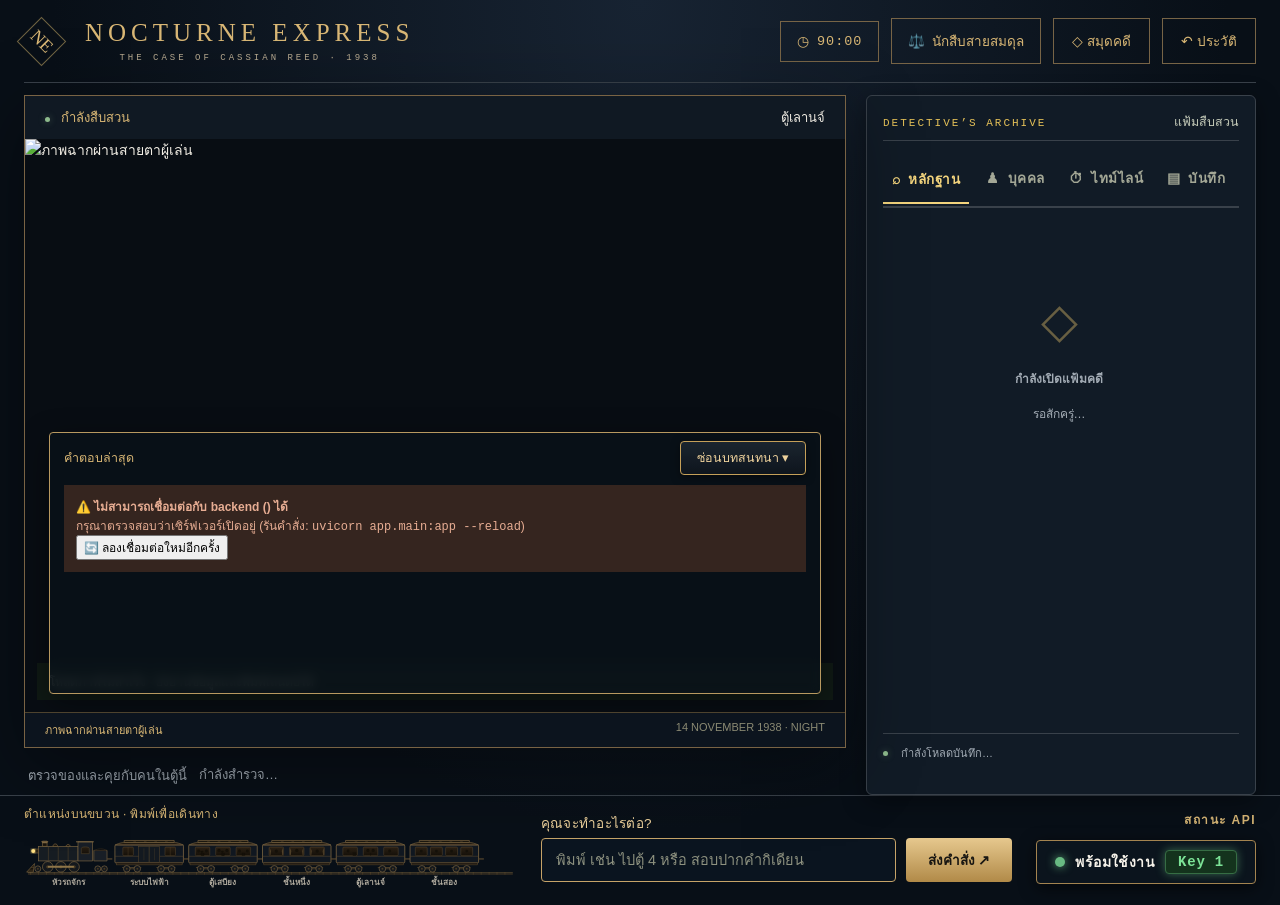
==== frontend/index.html @ 865812e6 "แก้คำแนะนำคดีและแยกบริการ Gemini ขัดข้องจากการผิดกฎ" ====
<!DOCTYPE html>
<html lang="th">
<head>
    <meta charset="UTF-8"><meta name="viewport" content="width=device-width, initial-scale=1">
    <title>Nocturne Express — คดีบนรถไฟ</title>
    <link rel="stylesheet" href="style.css?v=20261031-route7">

    <link rel="stylesheet" href="art.css?v=20261031-route7">
    <link rel="stylesheet" href="novel.css?v=20261031-route7">
    <link rel="stylesheet" href="accusation.css?v=20261031-route7">
    <link rel="stylesheet" href="cinematic.css?v=20261101-responsive">
    <link rel="stylesheet" href="narrative.css?v=20261031-route7">
    <style>
    /* Direct Art-Deco styles for Dialogue Toggle & API Status */
    .dialogue-panel.is-hidden { display: none !important; }
    
    #hideDialogueBtn, .dialogue-hide-btn {
        border: 1px solid #c5a059 !important;
        background: linear-gradient(180deg, rgba(28, 38, 48, 0.95) 0%, rgba(14, 21, 29, 0.98) 100%) !important;
        color: #eed29c !important;
        padding: 6px 16px !important;
        font-size: 12.5px !important;
        font-weight: 500 !important;
        cursor: pointer !important;
        border-radius: 4px !important;
        transition: all 0.2s ease !important;
        display: inline-flex !important;
        align-items: center !important;
        gap: 6px !important;
        font-family: inherit !important;
        box-shadow: 0 2px 8px rgba(0,0,0,0.5) !important;
        user-select: none !important;
    }
    #hideDialogueBtn:hover, .dialogue-hide-btn:hover {
        background: linear-gradient(180deg, #2e4052 0%, #172433 100%) !important;
        border-color: #eed29c !important;
        color: #ffffff !important;
        box-shadow: 0 0 12px rgba(217, 183, 117, 0.5) !important;
    }

    #showDialogueBtn, .show-dialogue-floating-btn {
        position: absolute !important;
        right: 24px !important;
        bottom: 20px !important;
        z-index: 100 !important;
        border: 1.5px solid #d9b775 !important;
        background: linear-gradient(180deg, rgba(20, 32, 44, 0.96) 0%, rgba(10, 16, 24, 0.98) 100%) !important;
        color: #eed29c !important;
        padding: 10px 22px !important;
        font-size: 14px !important;
        font-weight: 600 !important;
        border-radius: 4px !important;
        box-shadow: 0 6px 25px rgba(0, 0, 0, 0.8), 0 0 15px rgba(217, 183, 117, 0.35) !important;
        cursor: pointer !important;
        align-items: center !important;
        gap: 8px !important;
        backdrop-filter: blur(8px) !important;
        transition: all 0.2s ease !important;
        letter-spacing: 0.3px !important;
        font-family: inherit !important;
        user-select: none !important;
    }
    #showDialogueBtn:hover, .show-dialogue-floating-btn:hover {
        border-color: #ffffff !important;
        background: linear-gradient(180deg, #2b3d52 0%, #152232 100%) !important;
        color: #ffffff !important;
        box-shadow: 0 8px 30px rgba(0, 0, 0, 0.9), 0 0 22px rgba(217, 183, 117, 0.65) !important;
        transform: translateY(-2px) !important;
    }
    #showDialogueBtn[hidden], .show-dialogue-floating-btn[hidden] {
        display: none !important;
    }
    #showDialogueBtn:not([hidden]), .show-dialogue-floating-btn:not([hidden]) {
        display: inline-flex !important;
    }

    /* API Status Widget - Large & Prominent */
    #apiStatusDock, .dock-note {
        display: flex !important;
        flex-direction: column !important;
        align-items: flex-end !important;
        justify-content: center !important;
        width: auto !important;
        min-width: 210px !important;
        flex: 0 0 auto !important;
        text-align: right !important;
        gap: 6px !important;
    }
    #apiStatusDock small, .dock-note small {
        color: #d9b775 !important;
        font-size: 12px !important;
        font-weight: 700 !important;
        letter-spacing: 1.5px !important;
        text-transform: uppercase !important;
        opacity: 0.95 !important;
    }
    #apiStatusWidget, .api-status-pill {
        padding: 9px 18px !important;
        border: 1.5px solid #a48450 !important;
        background: rgba(12, 21, 30, 0.95) !important;
        border-radius: 4px !important;
        font-size: 14px !important;
        gap: 10px !important;
        display: inline-flex !important;
        align-items: center !important;
        box-shadow: 0 4px 16px rgba(0, 0, 0, 0.6) !important;
    }
    #apiStatusWidget .live-dot, .api-status-pill .live-dot {
        width: 10px !important;
        height: 10px !important;
        margin-right: 0 !important;
        background: #68ba82 !important;
        border-radius: 50% !important;
        box-shadow: 0 0 10px rgba(104, 186, 130, 0.9) !important;
    }
    #apiStatusDock span, .dock-note span {
        font-size: 14px !important;
    }
    #apiStatusText {
        color: #f7f3ea !important;
        font-size: 14px !important;
        font-weight: 600 !important;
        letter-spacing: 0.4px !important;
    }
    #apiKeyBadge, .api-key-badge {
        background: #14331d !important;
        color: #7ce397 !important;
        border: 1.5px solid #366d44 !important;
        padding: 3px 12px !important;
        border-radius: 4px !important;
        font: bold 13.5px monospace !important;
        letter-spacing: 0.8px !important;
        box-shadow: 0 0 10px rgba(124, 227, 151, 0.4) !important;
    }
    #apiKeyBadge.key-error, .api-key-badge.key-error {
        background: #441e17 !important;
        color: #ffa08f !important;
        border-color: #923e31 !important;
        box-shadow: 0 0 10px rgba(255, 160, 143, 0.4) !important;
    }

    /* Quick Action Chips: Hidden Scrollbar with smooth wheel & drag */
    .chips-scroll, #visibleObjects {
        display: flex !important;
        gap: 8px !important;
        overflow-x: auto !important;
        overflow-y: hidden !important;
        scrollbar-width: none !important; /* Firefox */
        -ms-overflow-style: none !important; /* IE 10+ */
        cursor: grab !important;
        user-select: none !important;
        -webkit-user-select: none !important;
        padding-bottom: 2px !important;
        -webkit-overflow-scrolling: touch !important;
    }
    .chips-scroll::-webkit-scrollbar, #visibleObjects::-webkit-scrollbar {
        display: none !important;
        width: 0 !important;
        height: 0 !important;
        background: transparent !important;
    }
    .chips-scroll.is-dragging, #visibleObjects.is-dragging {
        cursor: grabbing !important;
    }
    .chips-scroll .object-button, #visibleObjects .object-button, .chips-scroll .chip-btn {
        flex-shrink: 0 !important;
        user-select: none !important;
        -webkit-user-select: none !important;
    }
    </style>
</head>
<body>
    <section id="introScreen" class="intro-screen" hidden aria-labelledby="introTitle">
        <div class="intro-copy">
            <span class="eyebrow">14 NOVEMBER 1938 · NOCTURNE EXPRESS</span>
            <h1 id="introTitle">Nocturne Express</h1>
            <p id="introBriefing"></p>
            <button type="button" id="startInvestigation" class="intro-start-button">อ่านต่อ</button>
            <small id="introPageStatus" aria-live="polite"></small>
            <small>กด Enter หรือปุ่มด้านบนเพื่ออ่านต่อ · มีเวลา 90 นาทีหลังเริ่มคดี</small>
        </div>
    </section>
    <header class="masthead">
        <div class="header-left">
            <a class="monogram" href="#" id="monogramRestart" role="button" aria-label="กลับไปหน้าแรกเพื่อเริ่มคดีใหม่" title="เริ่มคดีใหม่ (กลับหน้าแรก)">NE</a>
            <span class="edition" id="caseEdition" title="รหัสแฟ้มคดีและเส้นทางการสืบสวน">แฟ้มคดี  /  01 [A]</span>
        </div>
        <div class="wordmark">
            <span>NOCTURNE EXPRESS</span>
            <small>THE CASE OF CASSIAN REED · 1938</small>
        </div>
        <div class="header-right">
            <div id="clockWidget" class="hud-pill clock-pill" title="เวลาเล่นจริง รวมเวลาคิดและอ่าน">
                <span class="clock-icon">◷</span>
                <span id="clockText">90:00</span>
            </div>
            <div id="profilerWidget" class="hud-pill profiler-pill" title="รูปแบบการสืบสวน">
                <span id="profilerIcon">⚖️</span>
                <span id="profilerText">นักสืบสายสมดุล</span>
            </div><button type="button" class="utility-button history-open-btn" data-open-history aria-haspopup="dialog">↶ ประวัติ</button>
        </div>
    </header>
    <main class="game-layout">
    <aside class="case-panel panel">
        <div class="eyebrow">THE INVESTIGATION</div>
        <h1>กระดานคดี</h1>
        <div class="case-number">คดีฆาตกรรมแคสเซียน รีด</div>
        <div class="divider"></div>
        <p class="small-heading">สิ่งที่ต้องพิสูจน์</p>
        <ol class="questions">
            <li><b>01</b><span>เหตุรุนแรงเกิดช่วงใด?</span></li>
            <li><b>02</b><span>ใครมีแรงจูงใจ?</span></li>
            <li><b>03</b><span>ใครมีโอกาสลงมือ?</span></li>
            <li><b>04</b><span>คำให้การขัดกับข้อมูลใด?</span></li>
        </ol>
        <div class="divider"></div>
        <label class="small-heading" for="suspectSelect">ความคืบหน้าของผู้ต้องสงสัย</label>
        <select id="suspectSelect" aria-label="เลือกผู้ต้องสงสัยบนกระดานคดี"></select>
                <div id="pillarBoard" class="pillar-board">
                    <p class="muted">กำลังเปิดแฟ้มคดี…</p>
                </div>
                <div class="case-stats">
                    <div>
                        <strong id="evidenceCount">0</strong>
                        <span>หลักฐานที่พบ</span>
                    </div>
                    <div>
                        <strong id="deductionCount">0</strong>
                        <span>ข้อสรุป</span>
                    </div>
                    <div>
                        <strong id="profilerStatBadge" style="font-size: 24px; line-height: 28px;">⚖️</strong>
                        <span id="profilerStatLabel">นักสืบสายสมดุล</span>
                    </div>
                </div>
                <blockquote>“ความน่าสงสัย<br>ยังไม่ใช่ข้อพิสูจน์”<span>— บันทึกของผู้สืบสวน</span></blockquote></aside>
            <section class="center-column">
                <div class="scene-frame">
                    <div class="scene-topline">
                        <span><i class="live-dot"></i>
                            <span id="sceneStatus">กำลังสืบสวน</span>
                        </span>
                        <span id="locText">ตู้เลานจ์</span>
                    </div>
                    <div class="scene-art">
                        <img id="sceneImage" alt="ภาพฉากผ่านสายตาผู้เล่น" decoding="async" fetchpriority="high">
                        <section id="sceneDialogue" class="scene-dialogue" hidden aria-label="บทสนทนาในฉาก">
                            <strong id="dialogueSpeaker" class="dialogue-speaker"></strong>
                            <p id="dialogueText" class="dialogue-text" aria-live="polite"></p>
                            <div id="dialogueProgress" class="dialogue-progress"></div>
                        </section>
                        <div id="artStatus" class="art-status" role="status">กำลังโหลดภาพ…</div>
                        <button type="button" id="showDialogueBtn" class="show-dialogue-floating-btn" hidden onclick="showDialogue()" title="แสดงบทสนทนา">💬 แสดงบทสนทนา ▴</button>
                    </div>
                    <div class="scene-caption">
                        <span id="sceneLabel">THE LOUNGE CAR</span>
                        <span>14 NOVEMBER 1938 · NIGHT</span>
                    </div>
                </div>
                <div class="interaction-strip">
                    <span>ตรวจของและคุยกับคนในตู้นี้</span>
                    <div id="visibleObjects" class="chips-scroll">
                        <span class="muted">กำลังสำรวจ…</span>
                    </div>
                </div>
                <section class="dialogue-panel panel">
                    <div class="section-bar">
                        <span id="dialogueSectionTitle">คำตอบล่าสุด</span>
                        <button type="button" id="hideDialogueBtn" class="dialogue-hide-btn" onclick="hideDialogue(event)" title="ซ่อนบทสนทนาเพื่อมองภาพ">ซ่อนบทสนทนา ▾</button>
                    </div>
                    <div id="latestChatHost">
                        <div id="chatFeed" class="chat-feed" role="log" aria-label="บทสนทนาและผลการสืบสวน" aria-live="polite"></div>
                    </div>
            </section>
        </section>
    <aside class="journal-panel panel">
        <div class="panel-header-row">
            <div class="eyebrow">DETECTIVE’S ARCHIVE</div>
            <span class="panel-subtitle">แฟ้มสืบสวน</span>
        </div>
        <div class="journal-tabs" role="tablist" aria-label="สมุดสืบสวน">
            <button id="tabEvidence" role="tab" aria-selected="true" aria-controls="journalContent" data-tab="evidence">
                <span class="tab-icon">⌕</span> หลักฐาน
            </button>
            <button id="tabPeople" role="tab" aria-selected="false" aria-controls="journalContent" data-tab="people">
                <span class="tab-icon">♟</span> บุคคล
            </button>
            <button id="tabTimeline" role="tab" aria-selected="false" aria-controls="journalContent" data-tab="timeline">
                <span class="tab-icon">⏱</span> ไทม์ไลน์
            </button>
            <button id="tabChat" role="tab" aria-selected="false" aria-controls="journalContent" data-tab="chat">
                <span class="tab-icon">▤</span> บันทึก
            </button>
        </div>
        <div id="journalContent" role="tabpanel" aria-labelledby="tabEvidence" class="journal-content"></div>
        <div class="journal-foot">
            <span class="live-dot"></span>
            <span id="journalStatus">กำลังโหลดบันทึก…</span>
        </div>
    </aside>
    </main>
    <footer class="command-dock">
    <section class="train-map" aria-label="แผนผังขบวนรถไฟ">
        <div class="route-label">ตำแหน่งบนขบวน · พิมพ์เพื่อเดินทาง</div>
        <div id="trainCars" class="train-cars"></div>
    </section>
    <div class="command-body">
        <div class="ending-controls">
            <span id="endingStatus" role="status" hidden></span>
            <button id="retryEnding" type="button" class="chip-btn" onclick="retryEnding()" hidden>ลองยืนยันฉากจบอีกครั้ง</button>
            <button id="reconstructCase" type="button" class="chip-btn" hidden>ดูเหตุการณ์ย้อนหลัง</button>
            <button id="restartGame" type="button" class="chip-btn" onclick="restartGame()" hidden>เริ่มคดีใหม่</button>
        </div>
        <div class="quick-actions">
            <label for="chatInput" class="dock-input-label">คุณจะทำอะไรต่อ?</label>
        </div>
        <form onsubmit="sendMessage(event)" class="chat-input-bar">
            <label class="sr-only" for="chatInput">คำสั่งสืบสวนภาษาไทย</label>
            <input id="chatInput" type="text" placeholder="พิมพ์ เช่น ไปตู้ 4 หรือ สอบปากคำกิเดียน" autocomplete="off">
            <button type="submit" id="sendBtn">
                <span id="sendBtnText">ส่งคำสั่ง</span>
                <span aria-hidden="true"> ↗</span>
            </button>
        </form>
    </div>
    <div class="dock-note" id="apiStatusDock">
        <small>สถานะ API</small>
        <div id="apiStatusWidget" class="hud-pill api-status-pill" title="สถานะ Google Gemini API">
            <span class="live-dot" id="apiStatusDot"></span>
            <span id="apiStatusText">พร้อมใช้งาน</span>
            <span id="apiKeyBadge" class="api-key-badge">Key 1</span>
        </div>
    </div>
    </footer>
    <dialog id="historyDialog" class="history-dialog" aria-labelledby="historyTitle">
        <header class="history-header">
            <div>
                <div class="eyebrow">DETECTIVE’S TRANSCRIPT</div>
                <h2 id="historyTitle">ประวัติการคุย</h2>
                <p>บันทึกคำสั่งและบทสนทนาตั้งแต่เริ่มคดี · เวลาในเกมยังเดินต่อ</p>
            </div>
            <button type="button" id="closeHistory" class="history-close" autofocus aria-label="ปิดประวัติการคุย">✕ ปิด</button>
        </header>
        <div id="historyChatHost" class="history-content"></div>
        <footer class="history-footer">
            <span>NOCTURNE EXPRESS · บันทึกการสืบสวน</span>
            <button type="button" id="historyLatest">ไปข้อความล่าสุด ↓</button>
        </footer>
    </dialog>
    <dialog id="documentDialog" class="document-dialog" aria-labelledby="docTitle">
        <header class="doc-header">
            <div class="doc-meta">
                <span class="doc-badge" id="docBadge">เอกสารลับ</span>
                <span class="doc-date" id="docDate">1938</span>
            </div>
            <h2 id="docTitle" class="doc-title">ชื่อเอกสาร</h2>
            <button type="button" id="closeDocDialog" class="doc-close-btn" aria-label="ปิดเอกสาร">✕ ปิด</button>
        </header>
        <div class="doc-paper" id="docBody"><p>กำลังเปิดเอกสาร…</p></div>
        <footer class="doc-footer"><span>NOCTURNE EXPRESS ARCHIVE · แฟ้มเอกสารหลักฐาน</span></footer>
    </dialog>
    <dialog id="restartConfirmDialog" class="restart-confirm-dialog" aria-labelledby="restartConfirmTitle">
        <div class="confirm-dialog-body">
            <div class="confirm-dialog-icon">⚠️</div>
            <h3 id="restartConfirmTitle">เริ่มคดีใหม่?</h3>
            <p>คุณต้องการกลับไปหน้าแรกและเริ่มสืบสวนใหม่ใช่หรือไม่?<br><span class="confirm-dialog-sub">ความคืบหน้าและบทสนทนาที่ผ่านมาจะถูกรีเซ็ตทั้งหมด</span></p>
            <div class="confirm-dialog-actions">
                <button type="button" id="cancelRestartBtn" class="confirm-btn-cancel">ยกเลิก</button>
                <button type="button" id="confirmRestartBtn" class="confirm-btn-danger">ยืนยันเริ่มใหม่</button>
            </div>
        </div>
    </dialog>
    <script>
    window.hideDialogue = function(event) {
      if (event && event.stopPropagation) event.stopPropagation();
      const panel = document.querySelector('.dialogue-panel');
      const showBtn = document.getElementById('showDialogueBtn');
      if (panel) {
        panel.classList.add('is-hidden');
        panel.style.setProperty('display', 'none', 'important');
      }
      if (showBtn) {
        showBtn.removeAttribute('hidden');
        showBtn.hidden = false;
        showBtn.style.removeProperty('display');
        showBtn.style.setProperty('display', 'inline-flex', 'important');
      }
    };

    window.showDialogue = function(event) {
      if (event && event.stopPropagation) event.stopPropagation();
      const panel = document.querySelector('.dialogue-panel');
      const showBtn = document.getElementById('showDialogueBtn');
      if (panel) {
        panel.classList.remove('is-hidden');
        panel.style.removeProperty('display');
      }
      if (showBtn) {
        showBtn.setAttribute('hidden', '');
        showBtn.hidden = true;
        showBtn.style.removeProperty('display');
        showBtn.style.setProperty('display', 'none', 'important');
      }
    };
    </script>
    <script src="history.js?v=20261031-route7"></script><script src="novel.js?v=20261031-route7"></script><script src="narrative.js?v=20261031-route7"></script><script src="chat.js?v=20261103-service-errors"></script><script src="art.js?v=20261031-route7"></script><script src="pixel.js?v=20261103-evidence-only"></script>
    <script src="cinematic.js?v=20261031-route7"></script>
</body>
</html>
---- frontend/style.css ----
:root{--bg:#101411;--panel:#171c17;--gold:#c5ab72;--muted:#898d78;--line:#393e2d;--cream:#e4dfcc;--green:#8dba8c}*{box-sizing:border-box}body{margin:0;background:var(--bg);color:var(--cream);font-family:Tahoma,'Segoe UI',sans-serif;font-size:13px}button,input,select{font:inherit}button{cursor:pointer}button:disabled{cursor:not-allowed;opacity:.5}button:focus-visible,a:focus-visible,select:focus-visible,input:focus-visible{outline:2px solid var(--gold);outline-offset:3px}.masthead{height:83px;margin:0 30px;display:flex;align-items:center;border-bottom:1px solid var(--line);gap:18px}.monogram{font:28px Georgia;color:var(--gold);text-decoration:none;border:1px solid #716442;border-radius:50%;width:45px;height:45px;display:grid;place-items:center}.wordmark{display:flex;flex-direction:column;gap:6px}.wordmark>span{font:23px Georgia;letter-spacing:4px}.wordmark small{font:9px monospace;letter-spacing:3px;color:var(--muted)}.header-right{margin-left:auto;display:flex;align-items:center;gap:35px}.edition{color:var(--muted);font-size:11px}.hud-pill{border:1px solid var(--line);padding:10px 15px;color:var(--gold);font:17px monospace;display:flex;align-items:center;gap:12px}.danger{color:#ee9e89}.warning{color:#e1bb71}.game-layout{display:grid;grid-template-columns:220px minmax(0,1fr) 260px;gap:18px;margin:22px 30px;align-items:stretch}.panel{border:1px solid var(--line);background:var(--panel)}.case-panel{padding:22px 18px}.eyebrow{font:9px monospace;letter-spacing:2px;color:var(--gold)}h1{font-size:23px;font-weight:400;margin:12px 0 8px}.case-number{color:var(--muted);font-size:11px}.divider{height:1px;background:var(--line);margin:23px 0}.small-heading{font-size:11px;color:var(--gold);display:block}.questions{padding:0;list-style:none;display:grid;gap:20px;margin:22px 0}.questions li{display:flex;gap:13px;font-size:12px;line-height:1.6}.questions b{color:#807354;font:12px monospace;padding-top:3px}select{width:100%;background:#20251d;border:1px solid var(--line);color:var(--cream);padding:10px 6px;margin:12px 0}.pillar-row{margin:12px 0;font-size:11px}.pillar-row div{display:flex;justify-content:space-between;margin-bottom:8px}.pillar-row progress{width:100%;height:3px;accent-color:var(--gold)}.case-stats{display:flex;gap:30px;border-top:1px solid var(--line);margin-top:24px;padding-top:20px}.case-stats div{display:flex;flex-direction:column;gap:7px}.case-stats strong{font:28px Georgia;color:var(--gold)}.case-stats span{font-size:10px;color:var(--muted)}blockquote{margin:40px 0 0;font:italic 16px/1.8 Georgia,Tahoma;color:var(--gold)}blockquote span{display:block;font:10px Tahoma;color:var(--muted);margin-top:14px}.center-column{min-width:0}.scene-frame{position:relative;border:1px solid #605235;background:#11150f}.scene-topline{position:absolute;top:0;left:0;right:0;display:flex;justify-content:space-between;padding:14px 16px;background:linear-gradient(#0b110ee8,transparent);font-size:11px;z-index:1}.scene-topline>span:first-child{color:var(--gold)}.live-dot{display:inline-block;width:5px;height:5px;background:var(--green);border-radius:50%;margin-right:7px;box-shadow:0 0 7px #8dba8c66}canvas{width:100%;height:auto;display:block;image-rendering:pixelated}.scene-caption{padding:12px 15px;border-top:1px solid #4e432e;display:flex;justify-content:space-between;font:9px monospace;letter-spacing:1.5px;color:var(--gold)}.scene-caption span:last-child{color:#8b8a73;font-size:8px}.interaction-strip{display:flex;gap:12px;align-items:center;padding:12px 0;font-size:10px;color:var(--muted)}.interaction-strip>span{white-space:nowrap}.chips-scroll{display:flex;gap:6px;overflow:auto}.chip-btn,.quick-actions button,.object-button{border:1px solid var(--line);background:#20251d;color:#c5c5af;padding:6px 9px;font-size:10px;white-space:nowrap}.chip-btn:hover,.object-button:hover,.quick-actions button:hover{border-color:var(--gold);color:var(--gold)}.section-bar{display:flex;justify-content:space-between;border-bottom:1px solid var(--line);padding:12px 15px;font-size:11px}.muted{color:var(--muted)}.chat-feed{height:225px;overflow:auto;padding:16px;scrollbar-color:#575b42 #181e17;scrollbar-width:thin}.msg-system{margin:0 0 16px;line-height:1.9;font-size:12px}.card-header-bar{display:flex;justify-content:space-between;gap:10px;margin-bottom:8px}.badge{color:var(--gold);font-size:10px}.badge.denied,.fail-alert{color:#d8a18d}.badge.allowed{color:var(--green)}.mode-tag{font:8px monospace;color:var(--muted)}.story-text{white-space:pre-wrap}.msg-user{color:var(--gold);font-size:11px;border-left:2px solid #9f8d58;padding:8px 12px;margin:12px 0;background:#23291f}.reasoning-details{font-size:10px;color:var(--muted);margin-top:10px}.rule-row{display:flex;gap:8px;border-bottom:1px solid var(--line);padding:6px 0}.rule-id{color:var(--gold)}.rule-status{white-space:nowrap}.msg-error{padding:12px;background:#35251f;color:#e7ad93;font-size:12px}.msg-loading{padding:10px;color:var(--gold)}.hints-box{display:none}.train-map{margin-top:15px}.route-label{display:flex;justify-content:space-between;font-size:10px;color:var(--gold);margin-bottom:12px}.route-label span{color:var(--muted)}.train-cars{display:flex;gap:6px}.car{flex:1;min-width:0;background:transparent;border:0;border-bottom:2px solid #404735;color:var(--muted);padding:0 0 9px}.car-body{height:28px;background:#333c2d;border:2px solid #61704b;position:relative;margin:0 2px 12px;box-shadow:inset 0 5px #1f2a21}.car-body:after{content:'';position:absolute;height:4px;background:#777653;bottom:-7px;left:6px;right:6px}.car-windows{display:flex;justify-content:space-around;padding:9px 5px 0}.car-windows i{width:14%;height:8px;background:#82764b}.car.active{color:#dfc58c;border-color:var(--gold)}.car.active .car-body{border-color:#d3b36a;background:#625839}.car span{font-size:9px}.journal-panel{padding:22px 15px 0;display:flex;flex-direction:column;min-height:0}.journal-tabs{display:flex;border-bottom:1px solid var(--line);margin-top:15px}.journal-tabs button{flex:1;border:0;border-bottom:2px solid transparent;background:none;padding:12px 0;color:var(--muted);font-size:12px}.journal-tabs button[aria-selected=true]{color:var(--gold);border-bottom-color:var(--gold)}.journal-content{flex:1;max-height:570px;overflow:auto;padding:17px 0;scrollbar-width:thin}.empty-state{text-align:center;padding:55px 8px;color:var(--muted);line-height:1.9;font-size:12px}.empty-icon{font:48px Georgia;color:#685f42;margin-bottom:20px}.evidence-card{border:1px solid var(--line);padding:11px;margin-bottom:9px;background:#1b221b}.evidence-card summary{cursor:pointer;font-size:12px;color:var(--cream)}.evidence-card p{font-size:11px;color:var(--muted);line-height:1.9}.clue-icon{display:inline-grid;place-items:center;width:28px;height:28px;color:var(--gold);background:#333828;margin-right:8px}.person-card{padding:14px 0;border-bottom:1px solid var(--line)}.person-card strong{display:block;font-size:12px;font-weight:400}.person-card small{display:block;color:var(--muted);font-size:10px;margin:7px 0 11px}.person-card button{background:none;border:1px solid var(--line);color:var(--gold);padding:6px;font-size:10px;margin-right:6px}.note{font-size:12px;line-height:1.9;border-left:2px solid var(--gold);padding:8px 10px;margin-bottom:12px}.journal-foot{border-top:1px solid var(--line);font-size:9px;color:var(--muted);padding:16px 0}.command-dock{display:flex;gap:25px;align-items:center;padding:17px 30px 22px;border-top:1px solid var(--line);background:#151b15}.dock-label{width:195px;flex-shrink:0;display:grid;gap:10px}.dock-label strong{font-size:16px;font-weight:400}.command-body{flex:1;min-width:0}.quick-actions{display:flex;align-items:center;gap:6px;margin-bottom:10px}.quick-actions>span{margin-left:auto;color:var(--muted);font-size:9px}.chat-input-bar{display:flex;border:1px solid #6b6040;background:#10170f;padding:5px}.chat-input-bar input{width:100%;min-width:0;background:none;border:0;color:var(--cream);padding:12px;font-size:12px}.chat-input-bar input::placeholder{color:#8d917f}#sendBtn{border:0;background:#c3a668;color:#192017;padding:12px 23px;white-space:nowrap;font-weight:bold}.dock-note{font-size:11px;color:var(--gold);line-height:1.8;width:125px}.dock-note span{font:8px monospace;color:var(--muted)}.sr-only{position:absolute;width:1px;height:1px;overflow:hidden;clip:rect(0,0,0,0)}@media(min-width:1500px){.game-layout{grid-template-columns:240px minmax(0,1fr) 290px;max-width:1600px;margin-left:auto;margin-right:auto}.chat-feed{height:260px}}@media(max-width:1100px){.game-layout{grid-template-columns:180px minmax(0,1fr);margin:16px;gap:12px}.journal-panel{grid-column:1/-1;max-height:300px}.journal-content{display:flex;gap:12px}.evidence-card{min-width:210px}.journal-panel .eyebrow{display:none}.journal-tabs{margin-top:0}.case-panel{padding:16px 12px}.dock-label,.dock-note{display:none}.wordmark>span{font-size:17px}.masthead{margin:0 16px}.command-dock{padding:15px}}@media(max-width:640px){.game-layout{display:flex;flex-direction:column}.center-column{order:0}.case-panel{order:2}.journal-panel{order:1}.case-panel blockquote,.case-panel .questions,.case-panel .divider{display:none}.case-stats{margin-top:12px}.pillar-board{display:grid;grid-template-columns:1fr 1fr;gap:0 15px}.masthead{height:70px;gap:10px}.wordmark>span{font-size:13px;letter-spacing:1px}.wordmark small{font-size:7px;letter-spacing:1px}.edition{display:none}.hud-pill{padding:8px;font-size:13px}.monogram{width:34px;height:34px;font-size:20px}.header-right{gap:0}.scene-caption span:last-child{display:none}.scene-topline{font-size:9px;padding:9px}.quick-actions{flex-wrap:wrap}.quick-actions>span{display:none}.car span{font-size:8px}.chat-feed{height:250px}.command-dock{position:sticky;bottom:0;z-index:2}.interaction-strip{align-items:flex-start}#sendBtn{padding:10px}.scene-topline>span:first-child{display:none}}

#latestChatHost .history-older{display:none !important}
#latestChatHost .chat-feed{height:clamp(195px, 24vh, 290px);max-height:320px;min-height:170px}
#latestChatHost .seq-step-card,#latestChatHost .seq-step-card.active-step,#latestChatHost .seq-step-card.active-step:hover{border:none !important;background:transparent !important;box-shadow:none !important;padding:2px 0 4px !important;margin:0 !important;border-radius:0 !important}
#latestChatHost .seq-step-header{margin-bottom:8px;padding-bottom:6px;border-bottom:1px solid rgba(217,183,117,0.2)}
.history-open,.history-close,.history-footer button{border:1px solid var(--line);background:#242b20;color:var(--gold);padding:9px 13px;cursor:pointer}
.dialogue-panel .section-bar{align-items:center;gap:12px;padding:8px 15px}
.history-is-open{overflow:hidden}
.history-dialog{width:calc(100vw - 48px);max-width:1400px;height:calc(100dvh - 48px);max-height:none;padding:0;border:1px solid #786840;background:var(--panel);color:var(--cream);box-shadow:0 24px 100px #0009}
.history-dialog[open]{display:flex;flex-direction:column}
.history-dialog::backdrop{background:#050a08d9;backdrop-filter:blur(5px)}
.history-header{display:flex;justify-content:space-between;align-items:flex-start;gap:20px;padding:26px 32px;border-bottom:1px solid var(--line)}
.history-header h2{font-size:28px;font-weight:400;margin:10px 0}
.history-header p{margin:0;color:var(--muted);font-size:12px;line-height:1.7}
.history-content{flex:1;min-height:0;display:flex}
.history-content .chat-feed{width:100%;height:100%;padding:28px max(24px,calc((100% - 900px)/2));overscroll-behavior:contain}
.history-content .msg-system{padding:20px 24px;border:1px solid var(--line);background:#1c231c;font-size:14px;line-height:2;margin-bottom:20px}
.history-content .msg-user{margin:22px 0 22px 12%;padding:16px 22px;font-size:14px;background:#303222;border-color:var(--gold)}
.history-content .msg-user::before{content:'คุณ · คำสั่งสืบสวน';display:block;font-size:10px;color:var(--muted);margin-bottom:8px}
.history-footer{display:flex;justify-content:space-between;align-items:center;gap:12px;border-top:1px solid var(--line);padding:14px 32px;color:var(--muted);font-size:10px}
@media(max-width:640px){.history-dialog{width:100%;height:100dvh;max-width:none;margin:0;border:0}.history-header{padding:20px 16px}.history-header h2{font-size:23px}.history-close{white-space:nowrap}.history-content .chat-feed{padding:16px}.history-content .msg-system{padding:14px}.history-footer{padding:12px 16px}.history-footer>span{max-width:45%;line-height:1.6}}

/* Neuro-Symbolic XAI Enhancements */
.card-meta-tags {
  display: flex;
  align-items: center;
  gap: 8px;
}
.parser-mode-tag {
  font: 9px monospace;
  padding: 2px 7px;
  border-radius: 3px;
  letter-spacing: 0.5px;
}
.parser-mode-tag.fast {
  background: rgba(80, 200, 120, 0.15);
  color: #8edc8e;
  border: 1px solid rgba(80, 200, 120, 0.35);
}
.parser-mode-tag.neural {
  background: rgba(180, 140, 255, 0.15);
  color: #cfbcff;
  border: 1px solid rgba(180, 140, 255, 0.35);
}
.parser-mode-tag.fallback {
  background: rgba(235, 120, 80, 0.15);
  color: #ff9f75;
  border: 1px solid rgba(235, 120, 80, 0.4);
}
.key-badge.key-warning {
  background: rgba(235, 140, 40, 0.2);
  color: #f7a844;
  border-color: rgba(235, 140, 40, 0.4);
}
.nesy-repair-banner {
  display: flex;
  align-items: flex-start;
  gap: 9px;
  background: rgba(212, 175, 55, 0.12);
  border: 1px solid rgba(212, 175, 55, 0.4);
  border-left: 3px solid #d4af37;
  padding: 8px 12px;
  margin: 8px 0 12px;
  border-radius: 4px;
}
.nesy-repair-banner .nesy-icon {
  font-size: 15px;
  line-height: 1.2;
}
.nesy-repair-content strong {
  color: #e5c158;
  display: block;
  font-size: 10px;
  text-transform: uppercase;
  letter-spacing: 0.8px;
  margin-bottom: 2px;
}
.nesy-repair-content span {
  color: #e6dfcb;
  font-size: 11px;
}
.rule-row.repair-row {
  background: rgba(212, 175, 55, 0.08);
  border-radius: 3px;
  padding: 6px 6px;
}
.rule-id.nesy-repair-badge {
  color: #e5c158;
  font-weight: bold;
}

/* Dialogue Toggle & API Status */
.dialogue-panel.is-hidden { display: none !important; }
#hideDialogueBtn, .dialogue-hide-btn {
  border: 1px solid #c5a059 !important;
  background: linear-gradient(180deg, rgba(28, 38, 48, 0.95) 0%, rgba(14, 21, 29, 0.98) 100%) !important;
  color: #eed29c !important;
  padding: 6px 16px !important;
  font-size: 12.5px !important;
  font-weight: 500 !important;
  cursor: pointer !important;
  border-radius: 4px !important;
  transition: all 0.2s ease !important;
  display: inline-flex !important;
  align-items: center !important;
  gap: 6px !important;
  font-family: inherit !important;
  box-shadow: 0 2px 8px rgba(0,0,0,0.5) !important;
}
#hideDialogueBtn:hover, .dialogue-hide-btn:hover {
  background: linear-gradient(180deg, #2e4052 0%, #172433 100%) !important;
  border-color: #eed29c !important;
  color: #fff !important;
  box-shadow: 0 0 12px rgba(217, 183, 117, 0.5) !important;
}
#showDialogueBtn, .show-dialogue-floating-btn {
  position: absolute !important;
  right: 24px !important;
  bottom: 20px !important;
  z-index: 100 !important;
  border: 1.5px solid #d9b775 !important;
  background: linear-gradient(180deg, rgba(20, 32, 44, 0.96) 0%, rgba(10, 16, 24, 0.98) 100%) !important;
  color: #eed29c !important;
  padding: 10px 22px !important;
  font-size: 14px !important;
  font-weight: 600 !important;
  border-radius: 4px !important;
  box-shadow: 0 6px 25px rgba(0, 0, 0, 0.8), 0 0 15px rgba(217, 183, 117, 0.35) !important;
  cursor: pointer !important;
  align-items: center !important;
  gap: 8px !important;
  backdrop-filter: blur(8px) !important;
  transition: all 0.2s ease !important;
  letter-spacing: 0.3px !important;
  font-family: inherit !important;
}
#showDialogueBtn:hover, .show-dialogue-floating-btn:hover {
  border-color: #fff !important;
  background: linear-gradient(180deg, #2b3d52 0%, #152232 100%) !important;
  color: #fff !important;
  box-shadow: 0 8px 30px rgba(0, 0, 0, 0.9), 0 0 22px rgba(217, 183, 117, 0.65) !important;
  transform: translateY(-2px) !important;
}
#showDialogueBtn[hidden], .show-dialogue-floating-btn[hidden] { display: none !important; }
#showDialogueBtn:not([hidden]), .show-dialogue-floating-btn:not([hidden]) { display: inline-flex !important; }

#apiStatusDock, .dock-note {
  display: flex !important;
  flex-direction: column !important;
  align-items: flex-end !important;
  justify-content: center !important;
  width: auto !important;
  min-width: 210px !important;
  flex: 0 0 auto !important;
  text-align: right !important;
  gap: 6px !important;
}
#apiStatusDock small, .dock-note small {
  color: #d9b775 !important;
  font-size: 12px !important;
  font-weight: 700 !important;
  letter-spacing: 1.5px !important;
  text-transform: uppercase !important;
  opacity: 0.95 !important;
}
#apiStatusWidget, .api-status-pill {
  padding: 9px 18px !important;
  border: 1.5px solid #a48450 !important;
  background: rgba(12, 21, 30, 0.95) !important;
  border-radius: 4px !important;
  font-size: 14px !important;
  gap: 10px !important;
  display: inline-flex !important;
  align-items: center !important;
  box-shadow: 0 4px 16px rgba(0, 0, 0, 0.6) !important;
}
#apiStatusWidget .live-dot, .api-status-pill .live-dot {
  width: 10px !important;
  height: 10px !important;
  margin-right: 0 !important;
  background: #68ba82 !important;
  border-radius: 50% !important;
  box-shadow: 0 0 10px rgba(104, 186, 130, 0.9) !important;
}
#apiStatusDock span, .dock-note span {
  font-size: 14px !important;
}
#apiStatusText {
  color: #f7f3ea !important;
  font-size: 14px !important;
  font-weight: 600 !important;
  letter-spacing: 0.4px !important;
}
#apiKeyBadge, .api-key-badge {
  background: #14331d !important;
  color: #7ce397 !important;
  border: 1.5px solid #366d44 !important;
  padding: 3px 12px !important;
  border-radius: 4px !important;
  font: bold 13.5px monospace !important;
  letter-spacing: 0.8px !important;
  box-shadow: 0 0 10px rgba(124, 227, 151, 0.4) !important;
}
#apiKeyBadge.key-error, .api-key-badge.key-error {
  background: #441e17 !important;
  color: #ffa08f !important;
  border-color: #923e31 !important;
  box-shadow: 0 0 10px rgba(255, 160, 143, 0.4) !important;
}

/* Quick Action Chips: Hidden Scrollbar with smooth wheel & drag */
.chips-scroll, #visibleObjects {
  display: flex !important;
  gap: 8px !important;
  overflow-x: auto !important;
  overflow-y: hidden !important;
  scrollbar-width: none !important;
  -ms-overflow-style: none !important;
  cursor: grab !important;
  user-select: none !important;
  -webkit-user-select: none !important;
  padding-bottom: 2px !important;
  -webkit-overflow-scrolling: touch !important;
}
.chips-scroll::-webkit-scrollbar, #visibleObjects::-webkit-scrollbar {
  display: none !important;
  width: 0 !important;
  height: 0 !important;
  background: transparent !important;
}
.chips-scroll.is-dragging, #visibleObjects.is-dragging {
  cursor: grabbing !important;
}
.chips-scroll .object-button, #visibleObjects .object-button, .chips-scroll .chip-btn {
  flex-shrink: 0 !important;
  user-select: none !important;
  -webkit-user-select: none !important;
}

/* ============================================================ */
/* RPG-Style Sequential Step Message Cards & Click-to-Advance */
/* ============================================================ */
.seq-step-card {
  border: 1px solid #3c4631;
  background: #171f16;
  padding: 12px 14px;
  margin: 10px 0 14px;
  border-radius: 4px;
  border-left: 3px solid #c5ab72;
  box-shadow: 0 3px 10px rgba(0, 0, 0, 0.4);
  transition: border-color 0.2s ease, background 0.2s ease, box-shadow 0.2s ease, transform 0.1s ease;
}
.seq-step-card.active-step {
  border-color: #d9b775;
  border-left: 4px solid #f3d47d;
  background: #1b261b;
  box-shadow: 0 4px 16px rgba(0, 0, 0, 0.6), 0 0 12px rgba(217, 183, 117, 0.25);
  cursor: pointer;
}
.seq-step-card.active-step:hover {
  background: #233122;
  border-color: #f0cc57;
  box-shadow: 0 5px 20px rgba(0, 0, 0, 0.7), 0 0 16px rgba(240, 204, 87, 0.35);
}
.seq-step-card.active-step:active {
  transform: translateY(1px);
}
.seq-step-card.denied-step {
  border-color: #7a352a;
  border-left: 4px solid #e7ad93;
  background: #241917;
}
.seq-step-header {
  display: flex;
  justify-content: space-between;
  align-items: center;
  margin-bottom: 7px;
  padding-bottom: 5px;
  border-bottom: 1px solid rgba(255, 255, 255, 0.08);
  font-size: 11px;
}
.seq-step-num {
  font-weight: 700;
  color: #d9b775;
  font-family: monospace;
  letter-spacing: 0.5px;
}
.seq-step-badge {
  font-size: 10px;
  padding: 2px 7px;
  border-radius: 3px;
  background: #222b1f;
  border: 1px solid #3e4e3a;
  color: #9ecc9c;
}
.seq-step-badge.denied {
  background: #381e19;
  border-color: #6b3328;
  color: #f0a396;
}
.seq-step-body {
  font-size: 12.5px;
  line-height: 1.85;
  color: #e4dfcc;
  white-space: pre-wrap;
}

/* Retro RPG Click-to-Advance Cue */
.seq-advance-hint {
  display: flex;
  align-items: center;
  justify-content: flex-end;
  gap: 6px;
  margin-top: 10px;
  padding-top: 8px;
  border-top: 1px dashed rgba(217, 183, 117, 0.3);
  font-size: 11px;
  color: #eed29c;
  letter-spacing: 0.5px;
  user-select: none;
}
.seq-advance-hint .blink-arrow {
  display: inline-block;
  color: #f3d47d;
  font-size: 12px;
  font-weight: bold;
  animation: retroBlink 0.9s infinite ease-in-out;
}
.seq-advance-hint.finish {
  color: #a4d49e;
  border-top-color: rgba(164, 212, 158, 0.3);
}
.seq-advance-hint.finish .blink-arrow {
  color: #a4d49e;
  animation: none;
}
@keyframes retroBlink {
  0%, 100% { opacity: 1; transform: translateY(0); }
  50% { opacity: 0.2; transform: translateY(2px); }
}

/* Chat Feed Smooth Wheel Scroll (No Drag Cursor) */
.chat-feed {
  user-select: text;
  -webkit-user-select: text;
  scroll-behavior: smooth;
}

/* ============================================================ */
/* DETECTIVE'S ARCHIVE & Narrative Typography Enhancements */
/* ============================================================ */
.journal-panel {
  padding: 20px 16px 0;
}
.journal-tabs button {
  font-size: 13.5px !important;
  font-weight: 600 !important;
  padding: 12px 6px !important;
  color: #a4a896 !important;
  letter-spacing: 0.5px !important;
}
.journal-tabs button[aria-selected="true"] {
  color: #f3d47d !important;
  border-bottom: 2px solid #f3d47d !important;
}
.journal-panel .eyebrow {
  font-size: 11px !important;
  letter-spacing: 2px !important;
  color: #e5c158 !important;
}
.journal-panel .panel-subtitle {
  font-size: 12.5px !important;
  color: #c5cbb9 !important;
}
.archive-headline strong {
  font-size: 15px !important;
  color: #eed29c !important;
  font-weight: 600 !important;
}
.archive-headline small {
  font-size: 13px !important;
  color: #b6baaa !important;
}
.archive-evidence-name {
  font-size: 13.5px !important;
  font-weight: 600 !important;
  color: #eed29c !important;
  line-height: 1.4 !important;
}
.clue-icon {
  width: 32px !important;
  height: 32px !important;
  font-size: 13.5px !important;
  font-weight: bold !important;
  color: #f3d47d !important;
  background: #333828 !important;
}
.evidence-card {
  padding: 13px !important;
  margin-bottom: 11px !important;
  background: #1b221b !important;
  border: 1px solid var(--line) !important;
}
.evidence-card summary {
  font-size: 14px !important;
  font-weight: 600 !important;
  color: #eed29c !important;
}
.evidence-card p {
  font-size: 13px !important;
  color: #d6d3c4 !important;
  line-height: 1.75 !important;
}
.person-card strong, .person-name {
  font-size: 14px !important;
  font-weight: 600 !important;
  color: #eed29c !important;
}
.person-badge {
  font-size: 11.5px !important;
}
.person-card-hint, .person-card small {
  font-size: 12px !important;
  color: #b6baaa !important;
  line-height: 1.6 !important;
}
.person-card button {
  font-size: 12px !important;
  padding: 7px 11px !important;
  color: var(--gold) !important;
}
.archive-section-title {
  font-size: 14px !important;
  font-weight: 600 !important;
  color: #eed29c !important;
}
.case-question strong {
  font-size: 13.5px !important;
  color: #eed29c !important;
  line-height: 1.6 !important;
}
.note {
  font-size: 13.5px !important;
  line-height: 1.8 !important;
  color: #eae5d4 !important;
  border-left: 3px solid var(--gold) !important;
}
.note strong {
  color: #eed29c !important;
}
.timeline-headline strong {
  font-size: 16px !important;
  color: #eed29c !important;
}
.timeline-headline small {
  font-size: 13px !important;
  color: #b6baaa !important;
  line-height: 1.5 !important;
}
.timeline-critical-title {
  font-size: 14px !important;
  font-weight: 600 !important;
  color: #eed29c !important;
}
.timeline-critical-desc {
  font-size: 13px !important;
  line-height: 1.65 !important;
  color: #f0ece3 !important;
}
.timeline-node-time {
  font-size: 12.5px !important;
  color: #eed29c !important;
  font-weight: 700 !important;
}
.timeline-node-title {
  font-size: 13.5px !important;
  color: #f0ece3 !important;
  font-weight: 600 !important;
}
.timeline-node-sub {
  font-size: 12.5px !important;
  color: #c5cbb9 !important;
  line-height: 1.6 !important;
}
.timeline-suspect-name {
  font-size: 14.5px !important;
  font-weight: 600 !important;
  color: #eed29c !important;
}
.timeline-alibi-claim {
  font-size: 13px !important;
  color: #dfc58c !important;
  line-height: 1.6 !important;
}
.timeline-findings-title {
  font-size: 12px !important;
  font-weight: 600 !important;
  color: #eed29c !important;
}
.timeline-evidence-findings {
  font-size: 13px !important;
  color: #eae5d4 !important;
  line-height: 1.7 !important;
}
.dossier-stamp {
  font-size: 11px !important;
  font-weight: 700 !important;
}
#latestChatHost .nesy-repair-banner,
.dialogue-panel .nesy-repair-banner {
  display: none !important;
}
.archive-detail-header h2 {
  font-size: 22px !important;
  color: #eed29c !important;
}
.archive-detail-header p {
  font-size: 13px !important;
  color: #b6baaa !important;
}
.archive-detail-description, .archive-detail-section p {
  font-size: 13.5px !important;
  line-height: 1.85 !important;
  color: #eae5d4 !important;
}
.archive-detail-section strong {
  font-size: 13.5px !important;
  color: #eed29c !important;
}
.archive-chat-item .story-text {
  font-size: 13.5px !important;
  line-height: 1.85 !important;
  color: #eae5d4 !important;
}
.seq-step-body, .story-text, .msg-system {
  font-size: 13.5px !important;
  line-height: 1.85 !important;
  color: #eae5d4 !important;
}
.reasoning-details {
  font-size: 12px !important;
}
.reasoning-details summary {
  font-size: 12.5px !important;
  font-weight: 500 !important;
  color: #c5ab72 !important;
}
.rule-row {
  font-size: 12.5px !important;
  line-height: 1.6 !important;
}
---- frontend/art.css ----
.scene-art{position:relative;background:#0d1210;aspect-ratio:16/9}
.scene-art>img{display:block;width:100%;height:100%;object-fit:contain;image-rendering:auto}
.scene-topline{position:static;background:#101a15;min-height:18px}
.art-status{position:absolute;bottom:12px;left:12px;right:12px;padding:9px 12px;background:#101a15ed;color:#e4dfcc;font-size:12px}
.art-status[hidden]{display:none}
.evidence-image{display:block;width:100%;height:auto;margin:12px 0;object-fit:contain;border:1px solid var(--line)}
.evidence-image[hidden]{display:none}
.scene-caption{letter-spacing:0;gap:12px;font-family:Tahoma,sans-serif;font-size:11px}
@media(max-width:600px){.scene-topline{font-size:10px;padding:10px}.scene-caption{flex-wrap:wrap}}
---- frontend/novel.css ----
.scene-dialogue{position:absolute;bottom:12px;left:14px;right:14px;padding:15px 20px;background:rgba(12,21,19,.94);border:1px solid #bda572;box-shadow:0 8px 30px #0008;color:#f1eddf;z-index:2}
.scene-dialogue[hidden],.intro-screen[hidden]{display:none}
.dialogue-speaker{display:block;color:#e0c68b;font-size:16px;margin-bottom:9px}
.dialogue-text{font-size:15px;line-height:1.85;white-space:pre-wrap;max-height:180px;overflow:auto;margin:0}
.dialogue-progress{text-align:right;font-size:11px;color:#c6bfa8;margin-top:9px}
.intro-screen{position:fixed;inset:0;z-index:100;display:grid;place-items:center;overflow:auto;background:linear-gradient(90deg,#08130cf0,#08130c88),url('/game-art/scene-05-lounge.png') center/cover;color:#f2eddd;padding:32px;box-sizing:border-box}
.intro-copy{max-width:740px;margin:auto;padding:32px;border-left:2px solid #c5ab72;background:#101713b8}
.intro-copy h1{font:clamp(32px,6vw,65px)/1.1 Georgia,serif;color:#e2c68a;margin:20px 0}
.intro-copy p{line-height:1.95;font-size:16px;white-space:pre-line}.intro-copy .intro-start{color:#e2c68a;margin-top:30px}.intro-copy small{color:#b7bbaa}
.intro-start-button{display:block;margin:24px 0 14px;padding:12px 24px;border:1px solid #c5ab72;background:#e2c68a;color:#151b17;font:inherit;cursor:pointer}
@media(max-width:600px){.scene-dialogue{left:6px;right:6px;bottom:6px;padding:10px}.dialogue-text{font-size:12px;max-height:95px}.dialogue-speaker{font-size:13px;margin-bottom:4px}.dialogue-progress{font-size:10px}.intro-screen{padding:16px}.intro-copy{padding:18px}.intro-copy p{font-size:14px}}
---- frontend/accusation.css ----
.accusation-dialog{box-sizing:border-box;width:min(760px,94vw);max-height:88vh;overflow:auto;background:#171c17;color:#e4dfcc;border:1px solid #c5ab72;padding:24px;font:14px/1.7 Tahoma,sans-serif}
.accusation-dialog::backdrop{background:#050907cc}
.accusation-dialog h2{margin-top:0;color:#ddc38f}
.accusation-evidence{display:flex;gap:14px;padding:12px;border-bottom:1px solid #393e2d;cursor:pointer}
.accusation-evidence input{flex:none;align-self:flex-start;margin-top:5px;width:18px;height:18px;accent-color:#c5ab72}
.accusation-evidence small{display:block;color:#b1b4a3;margin-top:5px}
.accusation-actions{display:flex;flex-wrap:wrap;gap:12px;position:sticky;bottom:-24px;padding:16px 0;background:#171c17}
.accusation-actions button{padding:10px 14px;border:1px solid #c5ab72;background:#252d22;color:#e4dfcc}

#inferenceChoice{box-sizing:border-box;width:100%;margin:10px 0;padding:12px;background:#252d22;color:#e4dfcc;border:1px solid #c5ab72;font:inherit}
#inferenceStatus{white-space:pre-line;color:#e1bb71}
#inferenceEvidence{max-height:43vh;overflow:auto;overscroll-behavior:contain;border-top:1px solid #393e2d;border-bottom:1px solid #393e2d}
.case-question>.object-button{display:block;margin-top:12px;padding:10px;white-space:normal;text-align:left}
.person-card>.object-button{display:block;margin-top:8px;padding:8px;white-space:normal;text-align:left}
.inventory-note{padding:12px;margin-bottom:14px;border:1px solid #53604d;color:#dfd3ae}
.inventory-note p{margin:6px 0;font-size:13px}
---- frontend/cinematic.css ----
:root{--bg:#080f17;--panel:#111b26;--gold:#d9b775;--muted:#a3acb5;--line:#39414a;--cream:#f0ece3}
body{background:radial-gradient(ellipse at top,#172332,var(--bg) 65%);font-size:14px}
.monogram{border-radius:0;transform:rotate(45deg);font-size:18px;width:35px;height:35px;cursor:pointer;transition:all 0.2s ease;user-select:none}
.monogram:hover{border-color:#eed29c;box-shadow:0 0 16px rgba(217,183,117,0.45);transform:rotate(45deg) scale(1.08)}
.monogram:active{transform:rotate(45deg) scale(0.96)}
.wordmark{position:static;transform:none;align-items:center;white-space:nowrap;flex-shrink:0}
.wordmark>span{color:var(--gold);font-size:25px;letter-spacing:5px}.wordmark small{color:#b9ab91;letter-spacing:3px}
.masthead{margin:0 24px;max-width:none;width:auto}
.header-left{display:inline-flex;align-items:center;position:relative;z-index:10;padding-right:8px}
.header-left .edition,.edition{position:absolute;left:56px;top:50%;transform:translateY(-50%) translateX(-8px);border:1px solid #776446;background:rgba(10,16,24,0.96);color:var(--gold);padding:6px 14px;font-size:12px;display:inline-flex;align-items:center;letter-spacing:1px;white-space:nowrap;font-family:inherit;font-weight:600;box-sizing:border-box;border-radius:3px;box-shadow:0 4px 16px rgba(0,0,0,0.7),0 0 10px rgba(217,183,117,0.15);opacity:0;visibility:hidden;pointer-events:none;transition:opacity 0.22s cubic-bezier(0.16,1,0.3,1),transform 0.22s cubic-bezier(0.16,1,0.3,1),visibility 0.22s}
.header-left:hover .edition,.monogram:hover + .edition,.monogram:focus-visible + .edition,.header-left .edition:hover{opacity:1;visibility:visible;transform:translateY(-50%) translateX(0);pointer-events:auto}
.header-right{gap:12px;display:flex;align-items:center}.utility-button,.header-right .history-open{border:1px solid #776446;background:transparent;color:var(--gold);padding:11px 18px;font-size:13.5px}
.header-right .clock-pill{border:1px solid #776446;background:transparent;color:var(--gold);padding:11px 16px;font-size:13.5px;font-family:monospace;letter-spacing:1px;display:inline-flex;align-items:center;gap:7px;border-radius:0}
.header-right .clock-pill .clock-icon{font-size:14px;color:var(--gold)}
.header-right .clock-pill.warning{color:#eed29c;border-color:#eed29c}
.header-right .clock-pill.danger{color:#e7ad93;border-color:#e7ad93;animation:pulse 1.2s infinite}
.header-right .profiler-pill{border:1px solid #776446;background:transparent;color:var(--gold);padding:11px 16px;font-size:13.5px;display:inline-flex;align-items:center;gap:7px;border-radius:0;cursor:help;transition:all 0.2s ease;font-family:inherit}
.header-right .profiler-pill:hover{border-color:#eed29c;background:rgba(217,183,117,0.08);box-shadow:0 0 12px rgba(217,183,117,0.25)}
.game-layout{display:grid;grid-template-columns:minmax(0,1fr) 390px;gap:20px;max-width:none;width:100%;margin:12px 0 0;padding:0 24px;align-items:stretch;height:clamp(540px,calc(100vh - 200px),960px);box-sizing:border-box}
.center-column{display:flex;flex-direction:column;min-width:0;height:100%;min-height:0;position:relative}
.scene-frame{flex:1;display:flex;flex-direction:column;min-height:0;border-color:#796344;box-shadow:0 18px 70px #0006;background:#080d13;overflow:hidden}
.scene-art{flex:1;min-height:0;position:relative;aspect-ratio:auto;background:#080d13;display:flex;align-items:center;justify-content:center;overflow:hidden}
.scene-art>img{width:100%;height:100%;object-fit:contain}
.scene-topline{position:static;background:#101923;padding:11px 20px;font-size:13px;flex-shrink:0}
.scene-caption{background:#0c141e;padding:8px 20px;flex-shrink:0}.scene-caption span:last-child{font-size:11px}
.interaction-strip{flex-shrink:0;margin-top:8px;padding:8px 4px;gap:12px;font-size:13px}
.chips-scroll,#visibleObjects{display:flex !important;gap:8px !important;overflow-x:auto !important;overflow-y:hidden !important;scrollbar-width:none !important;-ms-overflow-style:none !important;cursor:grab !important;user-select:none !important;-webkit-user-select:none !important;padding-bottom:2px !important;-webkit-overflow-scrolling:touch !important}
.chips-scroll::-webkit-scrollbar,#visibleObjects::-webkit-scrollbar{display:none !important;width:0 !important;height:0 !important;background:transparent !important}
.chips-scroll.is-dragging,#visibleObjects.is-dragging{cursor:grabbing !important}
.chips-scroll .object-button,#visibleObjects .object-button,.chips-scroll .chip-btn{flex-shrink:0 !important;user-select:none !important;-webkit-user-select:none !important}
.object-button{background:#15202c;color:#d3d8db;border-color:#384553;font-size:12px;padding:6px 12px}
.dialogue-panel{position:absolute;bottom:18px;left:24px;right:24px;background:#09121acc;backdrop-filter:blur(6px);-webkit-backdrop-filter:blur(6px);border:1px solid #b89960;border-radius:4px;box-shadow:0 8px 30px #0006;z-index:10;transition:border-color 0.25s ease,box-shadow 0.25s ease}
.dialogue-panel.is-hidden{display:none !important}
.dialogue-panel .section-bar{border:0;padding:8px 14px 2px;color:var(--gold);font-size:12.5px;display:flex;justify-content:space-between;align-items:center}
.dialogue-panel.seq-active,
.dialogue-panel:has(.seq-step-card.active-step){border-color:#f0cc57 !important;box-shadow:0 8px 32px rgba(0,0,0,0.7),0 0 20px rgba(240,204,87,0.5) !important;animation:dialogueSeqGlow 1.8s infinite ease-in-out;cursor:pointer}
@keyframes dialogueSeqGlow{0%,100%{border-color:#e5c158;box-shadow:0 8px 30px rgba(0,0,0,0.7),0 0 14px rgba(229,193,88,0.35)}50%{border-color:#ffdf7a;box-shadow:0 8px 36px rgba(0,0,0,0.8),0 0 25px rgba(255,223,122,0.65)}}
#hideDialogueBtn,.dialogue-hide-btn,.dialogue-toggle-btn{border:1px solid #c5a059;background:linear-gradient(180deg,rgba(28,38,48,0.95) 0%,rgba(14,21,29,0.98) 100%);color:#eed29c;padding:6px 16px;font-size:12.5px;font-weight:500;cursor:pointer;border-radius:4px;transition:all 0.2s ease;display:inline-flex;align-items:center;gap:6px;font-family:inherit;box-shadow:0 2px 8px rgba(0,0,0,0.5)}
#hideDialogueBtn:hover,.dialogue-hide-btn:hover,.dialogue-toggle-btn:hover{background:linear-gradient(180deg,#2e4052 0%,#172433 100%);border-color:#eed29c;color:#fff;box-shadow:0 0 12px rgba(217,183,117,0.5)}
#showDialogueBtn,.show-dialogue-floating-btn{position:absolute;right:24px;bottom:22px;z-index:100;border:1.5px solid #d9b775;background:linear-gradient(180deg,rgba(20,32,44,0.96) 0%,rgba(10,16,24,0.98) 100%);color:#eed29c;padding:10px 22px;font-size:14px;font-weight:600;border-radius:4px;box-shadow:0 6px 25px rgba(0,0,0,0.8),0 0 15px rgba(217,183,117,0.35);cursor:pointer;align-items:center;gap:8px;backdrop-filter:blur(8px);transition:all 0.2s ease;letter-spacing:0.3px;font-family:inherit}
#showDialogueBtn:hover,.show-dialogue-floating-btn:hover{border-color:#fff;background:linear-gradient(180deg,#2b3d52 0%,#152232 100%);color:#fff;box-shadow:0 8px 30px rgba(0,0,0,0.9),0 0 22px rgba(217,183,117,0.65);transform:translateY(-2px)}
#showDialogueBtn:active,.show-dialogue-floating-btn:active{transform:translateY(1px)}
#showDialogueBtn[hidden],.show-dialogue-floating-btn[hidden]{display:none !important}
#showDialogueBtn:not([hidden]),.show-dialogue-floating-btn:not([hidden]){display:inline-flex !important}
#latestChatHost .chat-feed{height:clamp(195px,24vh,290px) !important;max-height:320px !important;min-height:170px !important;padding:8px 14px 10px;scrollbar-color:#8d7851 #121a22}
#latestChatHost .msg-system{font-size:14px;line-height:1.8;margin-bottom:4px}
#latestChatHost .seq-step-card,#latestChatHost .seq-step-card.active-step,#latestChatHost .seq-step-card.active-step:hover{border:none !important;background:transparent !important;box-shadow:none !important;padding:2px 0 4px !important;margin:0 !important;border-radius:0 !important}
#latestChatHost .seq-step-header{margin-bottom:8px;padding-bottom:6px;border-bottom:1px solid rgba(217,183,117,0.2)}
#latestChatHost .nesy-repair-banner{display:none !important}
#latestChatHost .mode-tag,#latestChatHost .reasoning-details{display:none}
.center-column:has(.scene-dialogue:not([hidden])) .dialogue-panel{display:none}
.scene-dialogue{position:absolute;left:24px;right:24px;bottom:14px;margin:0;padding:18px 22px;background:#09121af2;border:1px solid #d9b775;border-radius:4px;box-shadow:0 8px 30px #0006;color:#f1eddf;z-index:2}
.dialogue-speaker{color:#eed29c;font-size:17.5px}.dialogue-text{font-size:15.5px;max-height:160px;line-height:1.6}.dialogue-progress{color:#b7bcc2;line-height:1.6;font-size:12px}

/* Left Panel: The Investigation */
.case-panel{background:var(--panel);border:1px solid var(--line);border-radius:6px;box-shadow:0 6px 24px rgba(0,0,0,0.4);display:flex;flex-direction:column;padding:16px 18px;height:100%;box-sizing:border-box;overflow-y:auto;scrollbar-width:thin;scrollbar-color:#554832 #0d1520}
.case-panel .eyebrow{font:10px monospace;letter-spacing:2px;color:var(--gold)}
.case-panel h1{font-size:18px;font-weight:500;margin:4px 0 3px;color:var(--cream)}
.case-panel .case-number{color:var(--muted);font-size:11.5px}
.case-panel .divider{height:1px;background:var(--line);margin:10px 0}
.case-panel .small-heading{font-size:11.5px;letter-spacing:0.5px;color:var(--gold);display:block}
.case-panel .questions{padding:0;list-style:none;display:grid;gap:8px;margin:8px 0}
.case-panel .questions li{display:flex;gap:8px;font-size:12px;line-height:1.5;color:#cfd6de}
.case-panel .questions b{color:#9e8455;font:12px monospace}
.case-panel select{width:100%;background:#141f2c;border:1px solid #36485c;color:var(--cream);padding:6px 8px;margin:6px 0;border-radius:3px;font-size:12px}
.pillar-board{margin:6px 0}
.pillar-row{margin:6px 0;font-size:11.5px}
.pillar-row div{display:flex;justify-content:space-between;margin-bottom:3px}
.pillar-row progress{width:100%;height:4px;accent-color:var(--gold)}
.pillar-ready{color:#68ba82;font-size:11px}
.pillar-missing{color:var(--muted);font-size:11px}
.suspect-board-preview{display:flex;flex-direction:column;gap:8px;padding:4px 0}
.suspect-board-meta{display:flex;justify-content:space-between;align-items:center;font-size:12px;color:var(--muted);padding:4px 0 6px;border-bottom:1px dashed rgba(217,183,117,0.25)}
.suspect-board-pillars{margin:4px 0}
.pillar-progress-pending{opacity:0.35}
.pillar-board-note{margin-top:10px;padding:9px 12px;background:rgba(21,33,45,0.7);border-left:2px solid var(--gold);color:#d0d7de;font-size:11.5px;line-height:1.6;border-radius:0 4px 4px 0}
.pillar-board-note code{color:#eed29c;background:rgba(0,0,0,0.3);padding:2px 5px;border-radius:2px;font-size:11px}
.case-stats{display:flex;gap:16px;border-top:1px solid var(--line);margin-top:10px;padding-top:8px}
.case-stats div{display:flex;flex-direction:column;gap:1px}
.case-stats strong{font:20px Georgia,serif;color:var(--gold)}
.case-stats span{font-size:10.5px;color:var(--muted)}
.case-panel blockquote{margin:10px 0 0;font:italic 12.5px/1.4 Georgia,serif;color:var(--gold);border-left:2px solid var(--gold);padding-left:10px}
.case-panel blockquote span{display:block;font:10px sans-serif;color:var(--muted);margin-top:3px}

/* Right Panel: Detective's Archive */
.journal-panel{background:var(--panel);border:1px solid var(--line);border-radius:6px;box-shadow:0 6px 24px rgba(0,0,0,0.4);display:flex;flex-direction:column;padding:14px 16px;height:100%;box-sizing:border-box;overflow:hidden}
.panel-header-row{display:flex;justify-content:space-between;align-items:baseline;padding-bottom:6px;border-bottom:1px solid var(--line)}
.panel-header-row .eyebrow{font:11px monospace;letter-spacing:2px;color:var(--gold)}
.panel-subtitle{font-size:12px;color:var(--muted)}
.journal-tabs{display:flex;gap:4px;margin:8px 0;border-bottom:2px solid var(--line);padding-bottom:3px}
.journal-tabs button{flex:1;background:transparent;border:0;border-bottom:2px solid transparent;color:var(--muted);padding:7px 4px;font-size:13px;cursor:pointer;display:flex;align-items:center;justify-content:center;gap:4px;transition:all 0.2s ease;white-space:nowrap}
.journal-tabs button:hover{color:var(--cream)}
.journal-tabs button[aria-selected="true"]{color:var(--gold);border-bottom-color:var(--gold);font-weight:bold}
.journal-content{flex:1;overflow-y:auto;padding-right:6px;scrollbar-width:thin;scrollbar-color:#554832 #0d1520;font-size:13px}
.journal-foot{display:flex;align-items:center;gap:6px;border-top:1px solid var(--line);padding-top:8px;margin-top:auto;font-size:11.5px;color:var(--muted)}

/* Bottom Dock */
.command-dock{max-width:none;width:100%;margin:0;background:transparent;gap:24px;padding:8px 24px 14px;align-items:center;display:flex;box-sizing:border-box}
.command-dock .train-map{width:40%;max-width:640px;min-width:0;flex:0 1 40%;margin:0;padding:0;border:0;background:transparent;box-shadow:none}
.command-dock .route-label{font-size:12px;margin-bottom:3px;color:var(--gold);letter-spacing:0.3px}
.command-dock .train-cars{display:block;width:100%;padding:0}
.command-dock .train-map-svg{display:block;width:100%;height:auto;max-height:86px;overflow:visible}
.command-body{flex:1;min-width:0}
.quick-actions{margin-bottom:4px;color:var(--gold)}
.quick-actions label,.dock-input-label{font-size:13.5px;color:#eed29c;letter-spacing:0.3px}
.chat-input-bar{display:grid;grid-template-columns:minmax(0,1fr) auto;gap:10px;background:transparent;border:0;padding:0;align-items:stretch}
.chat-input-bar input{width:100%;min-width:0;font-size:14.5px;padding:11px 14px;color:#f3eee4;background:#0a141f;border:1px solid #c6a368;border-radius:4px}
.chat-input-bar input:focus-visible{outline:2px solid var(--gold);outline-offset:-2px}
#sendBtn{background:linear-gradient(#e6c88e,#b18a48);color:#181612;border-radius:4px;padding:11px 22px;min-height:42px;font-size:13.5px;font-weight:600;border:0;cursor:pointer;white-space:nowrap}
.dock-note{display:flex;flex-direction:column;align-items:flex-end;justify-content:center;width:auto;min-width:210px;flex:0 0 auto;text-align:right;gap:6px}
.dock-note small{color:var(--gold);font-size:12px;font-weight:700;margin-bottom:2px;letter-spacing:1.5px;text-transform:uppercase;opacity:0.95}
.api-status-pill{padding:9px 18px;border:1.5px solid #a48450;background:rgba(12,21,30,0.95);border-radius:4px;font-size:14px;gap:10px;display:inline-flex;align-items:center;box-shadow:0 4px 16px rgba(0,0,0,0.6)}
.api-status-pill .live-dot{width:10px;height:10px;margin-right:0;background:var(--green);border-radius:50%;box-shadow:0 0 10px rgba(104,186,130,0.9)}
.dock-note span{font-size:14px}
.api-status-pill #apiStatusText{color:#f5f0e6;font-size:14px;font-weight:600;letter-spacing:0.4px}
.api-key-badge{background:#14331d;color:#7ce397;border:1.5px solid #366d44;padding:3px 12px;border-radius:4px;font:bold 13.5px monospace;letter-spacing:0.8px;box-shadow:0 0 10px rgba(124,227,151,0.4)}
.api-key-badge.key-error{background:#441e17;color:#ffa08f;border-color:#923e31;box-shadow:0 0 10px rgba(255,160,143,0.4)}
.casebook-dialog{padding:0;width:min(960px,94vw);max-height:90dvh;overflow:auto;background:var(--panel);color:var(--cream);border:1px solid #a98e5c}
.casebook-dialog::backdrop{background:#02070ce0;backdrop-filter:blur(5px)}.casebook-body{padding:24px}
.casebook-body .case-panel{padding:20px;border:0}.casebook-body .evidence-card{min-width:0}
.evidence-card,.history-content .msg-system{background:#15212d}.casebook-body select{background:#15212d}.history-open,.history-close,.history-footer button{background:#15212d}.history-content .msg-user{background:#252a2c}
.intro-screen{background:linear-gradient(90deg,#08111bf5,#08111b80),url('/game-art/scene-05-lounge.png') center/cover}.intro-copy{background:#0d1722d9}
@media(min-width:1600px){.game-layout{max-width:none;height:clamp(560px,calc(100vh - 210px),980px)}}
@media(max-width:1000px){.wordmark>span{font-size:19px;letter-spacing:2px}.wordmark small{font-size:8px;letter-spacing:1px}.train-map{width:360px}.command-dock{gap:14px}.dock-note{width:95px}.utility-button,.header-right .history-open{padding:10px}.monogram{display:none}}
@media(max-width:700px){.masthead{height:100px;margin:0 14px;align-items:flex-end;padding-bottom:10px}.wordmark{top:14px;width:100%}.header-right{margin:0 auto;gap:8px}.utility-button,.header-right .history-open,.header-right .profiler-pill{padding:6px 12px;font-size:12px}.game-layout{padding:0 12px;margin:12px auto 0;display:flex;flex-direction:column}.scene-art{height:450px}.scene-topline>span:first-child{display:block}.scene-topline{font-size:11px;padding:10px}.scene-caption{font-size:10px}.scene-dialogue,.dialogue-panel{left:8px;right:8px;bottom:6px;padding:12px}.dialogue-panel{padding:0}.dialogue-panel .section-bar{padding:6px 10px 0}.dialogue-panel #latestChatHost .chat-feed{max-height:92px;padding:5px 10px 8px}.dialogue-panel #latestChatHost .msg-system{font-size:12px;line-height:1.55}.dialogue-text{font-size:14px;max-height:180px}.dialogue-speaker{font-size:16px}.dialogue-progress{font-size:10px}.interaction-strip{font-size:10px}.command-dock{position:static;display:grid;grid-template-columns:1fr auto;padding:8px 12px 20px;gap:14px}.command-body{grid-column:1/-1;grid-row:1}.train-map{width:min(245px,100%)}.dock-note{width:85px}.hud-pill{font-size:23px}.chat-input-bar input{font-size:13px;padding:12px 8px}.quick-actions{display:block}.casebook-dialog .history-header{padding:18px;gap:10px}.casebook-dialog .history-header h2{font-size:23px}.casebook-dialog .history-close{white-space:nowrap}}
@media(max-width:700px){.scene-art{height:420px}.scene-art>img{object-position:center top}}
.ending-controls{display:flex;align-items:center;flex-wrap:wrap;gap:10px}.ending-controls [hidden]{display:none}.ending-controls button{white-space:normal}.ending-controls:has(:not([hidden])){padding-bottom:10px}
.evidence-source{display:block;color:var(--gold);margin:10px 0;line-height:1.7}.case-question{padding:16px;margin:12px 0;border:1px solid var(--line);background:#15212d}.case-question small{color:var(--gold)}.journal-tabs{flex-wrap:wrap}.conversation-summary li{margin:12px 0}.conversation-summary>p{color:var(--muted)}
.evidence-card summary{display:flex;align-items:center;gap:10px;flex-wrap:wrap}
.evidence-thumb{width:82px;height:54px;flex:none;object-fit:cover;border:1px solid #796344;border-radius:3px;background:#080d13}
.doc-card-image{display:block;width:100%;max-height:190px;object-fit:cover;border:1px solid #796344;border-radius:3px;margin:8px 0 12px;background:#080d13}
.inventory-item-card.has-image{display:grid;grid-template-columns:76px minmax(0,1fr);gap:4px 10px;align-items:start}
.inventory-item-card.has-image .inventory-item-image{display:block;grid-row:1 / span 2;width:76px;height:76px;object-fit:cover;margin:0;border:1px solid #39414a;border-radius:3px;background:#080d13}

.game-layout{max-width:none;padding-left:24px;padding-right:24px}
.route-label{display:flex;justify-content:space-between;align-items:baseline;gap:8px;margin-bottom:3px;color:#e2c68a;font-size:12px}
.route-label span{color:#9ca6ae;font-size:11px}
.train-cars{display:flex;gap:0;padding:0 2px 4px}
.position-marker{fill:#f1c96e;stroke:#fff0bd;stroke-width:1}
.intro-copy #introPageStatus{display:block;margin:2px 0 10px;color:#e2c68a;font-size:12px}
.evidence-grid,.people-grid{display:grid;grid-template-columns:repeat(3,minmax(0,1fr));gap:10px}
.archive-image-slot{width:100%;aspect-ratio:4/3;box-sizing:border-box;display:flex;flex-direction:column;align-items:center;justify-content:center;gap:4px;overflow:hidden;border:1px solid #6c5738;border-radius:4px;background:linear-gradient(145deg,#1a2631,#0b1118 65%,#1b1711);color:#8f8063;text-align:center}
.archive-image-slot>span{font:26px Georgia;line-height:1;color:#b39660;opacity:.75}
.archive-image-slot>small{font-size:11px;letter-spacing:.3px}
.doc-card-image-slot{aspect-ratio:16/9;margin:8px 0 12px}
.archive-evidence-card{min-width:0;margin:0;padding:6px;overflow:hidden}
.archive-evidence-card>summary{display:grid;grid-template-columns:minmax(0,1fr) auto;gap:6px;padding:0;border:0;list-style:none;align-items:center}
.archive-evidence-card>summary::-webkit-details-marker{display:none}
.archive-evidence-card>summary .archive-image-slot{grid-column:1/-1}
.archive-evidence-name{min-width:0;font-size:12.5px;line-height:1.45;color:var(--cream);overflow-wrap:anywhere}
.archive-evidence-card .clue-icon{width:22px;height:22px;margin:0;font-size:11px}
.archive-evidence-card[open]{grid-column:1/-1}
.archive-evidence-card .evidence-source,.archive-evidence-card>p{font-size:12px;line-height:1.6;margin:7px 3px}
.person-card{min-width:0;margin:0;padding:8px;text-align:center}
.person-card>.archive-image-slot{margin-bottom:7px}
.person-card .person-top{display:block;margin-bottom:5px}
.person-card .person-name{display:block;font:13.5px Georgia,serif;color:#e4c786;overflow-wrap:anywhere}
.person-card .person-badge{display:block;margin:4px auto 0;padding:0;font-size:11px}
.person-card .person-status{display:block;font-size:11.5px;line-height:1.45}
.person-card .person-actions{display:grid;gap:5px;margin-top:6px}
.person-card .person-actions button{min-width:0;margin:0;padding:6px 4px;white-space:normal;font-size:11.5px}
@media(max-width:700px){.evidence-grid,.people-grid{gap:6px}.archive-evidence-card{padding:4px}.archive-image-slot>small{font-size:8px}.person-card{padding:5px}}
@media(max-width:700px){.game-layout{padding-left:12px;padding-right:12px}.train-map{padding:12px}.route-label{align-items:flex-start;flex-direction:column;gap:3px}}

/* Interactive, illustrated train map */
.route-label strong{font-weight:500;color:#e2c68a}
.route-label b{font-weight:500;color:#f0d08c}
.train-cars-rendered{display:block;padding:0}
.train-map-svg{display:block;width:100%;max-width:820px;height:auto;margin-left:auto;margin-right:auto;overflow:visible}
.train-rail{stroke:#766244;stroke-width:2}
.train-sleepers{stroke:#756348;stroke-width:5;stroke-linecap:square;opacity:.72}
.car-shell{fill:#17212a;stroke:#a27b42;stroke-width:2}
.car-roof,.train-car-roof{fill:#111a22;stroke:#a27b42;stroke-width:2}
.train-metal{fill:#25303a;stroke:#9e7844;stroke-width:2}
.train-window{fill:#40382b;stroke:#bd9554;stroke-width:1.5}
.train-window-glint{stroke:#d3ad68;stroke-width:1;opacity:.5}
.train-wheel{fill:#12191f;stroke:#b18a4e;stroke-width:3}
.train-wheel-hub{fill:#c09a5b}
.train-coupler{stroke:#b18a4e;stroke-width:5;stroke-linecap:round}
.train-headlamp{fill:#edca82;stroke:#fff0bd;stroke-width:2}
.train-engine-rod{fill:none;stroke:#c49a57;stroke-width:3}
.active-shell{fill:#30291e;stroke:#e6bd70;stroke-width:3}
.active-roof{fill:#1a2024;stroke:#e6bd70;stroke-width:3}
.active-window{fill:#9e7942;stroke:#f0ce86;stroke-width:1.5}
.active-wheel{stroke:#e6bd70}
.active-hub{fill:#f0ce86}
.train-svg-car{cursor:pointer;outline:none}
.train-svg-car:hover{filter:brightness(1.25)}
.train-svg-car:focus-visible{filter:drop-shadow(0 0 5px #f0ce86)}
.train-svg-car.active .train-metal{fill:#30291e;stroke:#e6bd70}
.train-hit{fill:transparent;pointer-events:all}
.train-position-pin{fill:#f0ce86;stroke:#fff0bd;stroke-width:1}
.train-map-stops{display:grid;grid-template-columns:repeat(6,minmax(0,1fr));gap:4px;max-width:820px;margin:0 auto}
.train-map-stop{min-width:0;min-height:42px;padding:3px 2px 1px;border:0;border-top:1px solid #514632;background:transparent;color:#d0c3a4;text-align:center;white-space:normal;line-height:1.3}
.train-map-stop:hover{background:#d9b77512;color:#f0d08c}
.train-map-stop.active{border-top:2px solid #e6bd70;color:#f1d29b}
.train-map-stop-name{display:block;font-size:11px;overflow-wrap:anywhere}
.train-map-stop small{display:block;margin-top:3px;color:#9ca6ae;font-size:11px}
.train-map-stop.active small{color:#cdb77f}
@media(max-width:520px){.train-map{padding:8px 8px 5px}.route-label{align-items:flex-start;flex-direction:column;gap:2px}.route-label span{font-size:11px}.train-map-stops{gap:2px}.train-map-stop-name{font-size:11px}.train-map-stop{padding-left:1px;padding-right:1px}.train-map-stop small{font-size:11px;line-height:1.2}}

/* Clickable archive image cards and full-detail view */
.archive-image-slot{padding:0;font:inherit;cursor:pointer;transition:border-color .16s ease,filter .16s ease}
.archive-image-slot{position:relative}
.archive-slot-image{position:absolute;inset:0;width:100%;height:100%;object-fit:cover;border-radius:inherit}
.archive-image-slot-person>.archive-slot-image{object-position:center 28%}
.archive-slot-image[hidden]{display:none}
button.archive-image-slot:hover,button.archive-image-slot:focus-visible{border-color:#e5c27d;filter:brightness(1.18)}
button.archive-image-slot:focus-visible{outline:2px solid #e5c27d;outline-offset:2px}
.archive-card-clickable{cursor:pointer;transition:border-color .16s ease,background-color .16s ease}
.archive-card-clickable:hover{border-color:#a98e5c}
.archive-card-clickable:focus-visible{outline:2px solid #e5c27d;outline-offset:2px}
.archive-detail-dialog{width:min(760px,94vw);max-height:90dvh;padding:0;overflow:hidden;background:#101a25;color:var(--cream);border:1px solid #b89960;border-radius:5px;box-shadow:0 18px 70px #000b}
.archive-detail-dialog::backdrop{background:#02070ce8;backdrop-filter:blur(4px)}
.archive-detail-header{display:flex;align-items:flex-start;justify-content:space-between;gap:16px;padding:18px 22px;border-bottom:1px solid var(--line);background:#0d1620}
.archive-detail-header .eyebrow{font:10px monospace;letter-spacing:2px;color:var(--gold)}
.archive-detail-header h2{margin:6px 0 3px;color:#e8ca8a;font-size:20px}
.archive-detail-header p{margin:0;color:var(--muted);font-size:12px}
.archive-detail-header .history-close{flex:none}
.archive-detail-body{max-height:calc(90dvh - 145px);overflow:auto;padding:18px 22px;scrollbar-color:#8d7851 #121a22}
.archive-detail-body>.archive-image-slot{aspect-ratio:16/9;max-height:340px;margin:0 auto 18px}
.archive-detail-description,.archive-detail-section p{margin:7px 0 0;line-height:1.8;white-space:pre-wrap;overflow-wrap:anywhere}
.archive-detail-section{padding:12px 0;border-top:1px solid #39414a}
.archive-detail-section strong{color:#e2c68a}
.archive-detail-actions{display:flex;flex-wrap:wrap;gap:8px;padding:12px 22px 18px;border-top:1px solid var(--line)}
.archive-evidence-card{display:block}
.archive-evidence-card>.archive-image-slot{margin-bottom:6px}
.archive-evidence-name{font-size:13.5px;font-weight:600;color:#eed29c}
.person-card-hint{display:block;margin-top:5px;color:#b6baaa;font-size:12px;line-height:1.5}
.doc-card-image-slot{width:100%}
@media(max-width:700px){.archive-detail-header{padding:14px}.archive-detail-body{padding:14px;max-height:calc(90dvh - 130px)}.archive-detail-actions{padding:10px 14px 14px}}

/* ============================================================
   RIGHT PANEL: DETECTIVE'S ARCHIVE (3 TABS)
   ============================================================ */
.journal-panel {
  background: var(--panel);
  border: 1px solid var(--line);
  border-radius: 6px;
  box-shadow: 0 6px 24px rgba(0, 0, 0, 0.4);
  display: flex;
  flex-direction: column;
  padding: 16px;
  height: 100%;
  min-height: 0;
  box-sizing: border-box;
}

.panel-header-row {
  display: flex;
  justify-content: space-between;
  align-items: baseline;
  padding-bottom: 8px;
  border-bottom: 1px solid var(--line);
}
.panel-header-row .eyebrow {
  font: 11px monospace;
  letter-spacing: 2.5px;
  color: var(--gold);
}
.panel-subtitle {
  font-size: 11.5px;
  color: var(--muted);
}

.journal-tabs {
  display: flex;
  gap: 4px;
  margin: 14px 0 12px;
  border-bottom: 2px solid var(--line);
  padding-bottom: 2px;
}
.journal-tabs button {
  flex: 1;
  background: transparent;
  border: 0;
  border-bottom: 3px solid transparent;
  color: var(--muted);
  padding: 8px 6px;
  font-size: 12.5px;
  cursor: pointer;
  display: flex;
  align-items: center;
  justify-content: center;
  gap: 6px;
  transition: all 0.2s ease;
  white-space: nowrap;
}
.journal-tabs button:hover {
  color: var(--cream);
}
.journal-tabs button[aria-selected="true"] {
  color: var(--gold);
  border-bottom-color: var(--gold);
  font-weight: bold;
}
.tab-icon {
  font-size: 14px;
}

.journal-content {
  flex: 1;
  overflow-y: auto;
  padding-right: 4px;
  scrollbar-width: thin;
  scrollbar-color: #554832 #0d1520;
}

/* Tab 1: Chat History Log */
.archive-tab-header {
  display: flex;
  justify-content: space-between;
  align-items: center;
  padding: 8px 0 12px;
  border-bottom: 1px solid var(--line);
  margin-bottom: 14px;
}
.archive-headline strong {
  display: block;
  font-size: 13.5px;
  color: var(--gold);
  margin-bottom: 2px;
}
.archive-headline small {
  color: var(--muted);
  font-size: 11.5px;
}
.scroll-latest-btn {
  font-size: 11.5px;
  padding: 5px 10px;
  background: #141f2c;
  border: 1px solid #3c4c5e;
  border-radius: 4px;
  color: var(--gold);
  cursor: pointer;
  transition: all 0.2s ease;
}
.scroll-latest-btn:hover {
  background: #1e2e42;
  border-color: var(--gold);
}
.archive-chat-log {
  display: flex;
  flex-direction: column;
  gap: 12px;
}
.archive-chat-item {
  background: #111a24;
  border: 1px solid #283748;
  border-radius: 6px;
  padding: 12px 14px;
  font-size: 13px;
  line-height: 1.65;
  color: #e4e9f0;
}
.archive-chat-item.msg-user {
  background: #132018;
  border-left: 3px solid var(--gold);
}
.archive-chat-item.msg-error {
  background: #2b1a1a;
  border-color: #c84d4d;
}
.archive-chat-item .card-header-bar {
  display: flex;
  justify-content: space-between;
  align-items: center;
  margin-bottom: 8px;
  font-size: 11px;
}
.archive-chat-item .badge {
  color: var(--gold);
  font-weight: 500;
}
.archive-chat-item .mode-tag {
  font-family: monospace;
  color: var(--muted);
  font-size: 10px;
}
.archive-chat-item .story-text {
  white-space: pre-wrap;
  line-height: 1.7;
}
.archive-msg-meta {
  font-size: 10.5px;
  color: var(--gold);
  margin-bottom: 6px;
  font-family: monospace;
  display: flex;
  justify-content: space-between;
}

/* Tab 2: Items & Documents */
.archive-section {
  margin-bottom: 20px;
}
.archive-section-title {
  font-size: 13px;
  color: var(--gold);
  border-bottom: 1px solid var(--line);
  padding-bottom: 6px;
  margin: 0 0 10px;
}
.inventory-grid {
  display: grid;
  gap: 8px;
}
.inventory-item-card {
  background: #141f2c;
  border: 1px solid #2e3e50;
  border-radius: 6px;
  padding: 8px 12px;
}
.inventory-item-card strong {
  display: block;
  color: var(--cream);
  font-size: 12.5px;
}
.inventory-item-card small {
  color: var(--muted);
  font-size: 11px;
}
.doc-card {
  background: #141f2c;
  border: 1px solid #4a402a;
  border-radius: 6px;
  padding: 12px;
  margin-bottom: 10px;
  box-shadow: 0 4px 12px rgba(0, 0, 0, 0.3);
}
.doc-card-top {
  display: flex;
  justify-content: space-between;
  margin-bottom: 6px;
}
.doc-card-badge {
  background: rgba(217, 183, 117, 0.15);
  border: 1px solid #947b4a;
  color: var(--gold);
  font-size: 9.5px;
  padding: 2px 6px;
  border-radius: 3px;
}
.doc-card-date {
  color: var(--muted);
  font-size: 10px;
}
.doc-card-title {
  display: block;
  font-size: 13px;
  color: var(--cream);
  margin-bottom: 4px;
}
.doc-card-summary {
  font-size: 11.5px;
  color: var(--muted);
  line-height: 1.5;
  margin: 0 0 10px;
}
.doc-read-btn {
  background: linear-gradient(180deg, #2b394a, #1a2533);
  border: 1px solid var(--gold);
  color: var(--gold);
  padding: 6px 12px;
  font-size: 11.5px;
  border-radius: 4px;
  cursor: pointer;
  transition: all 0.2s ease;
}
.doc-read-btn:hover {
  background: linear-gradient(180deg, #3d4f66, #243447);
  color: #f5d48e;
  border-color: #f5d48e;
}

/* Tab 3: People */
.person-card {
  background: #141f2c;
  border: 1px solid #283748;
  border-radius: 6px;
  padding: 12px;
  margin-bottom: 12px;
}
.person-card.person-here {
  border-color: var(--gold);
  background: linear-gradient(180deg, #182534, #121d28);
}
.person-top {
  display: flex;
  justify-content: space-between;
  align-items: center;
  margin-bottom: 4px;
}
.person-name {
  font-size: 13.5px;
  color: var(--cream);
}
.person-badge {
  font-size: 10px;
  padding: 2px 8px;
  border-radius: 12px;
}
.badge-here {
  background: rgba(104, 186, 130, 0.2);
  color: #68ba82;
  border: 1px solid #68ba82;
}
.badge-away {
  background: rgba(154, 165, 177, 0.15);
  color: var(--muted);
  border: 1px solid var(--line);
}
.person-status {
  display: block;
  font-size: 11px;
  color: var(--muted);
  margin-bottom: 10px;
}
.person-actions {
  display: flex;
  flex-wrap: wrap;
  gap: 6px;
  margin-bottom: 8px;
}
.person-actions button {
  padding: 5px 10px;
  font-size: 11px;
  background: #182534;
  border: 1px solid #36485c;
  color: var(--cream);
  border-radius: 4px;
  cursor: pointer;
}
.person-actions button:hover {
  border-color: var(--gold);
  color: var(--gold);
}
.person-testimonies {
  margin-top: 10px;
  border-top: 1px dashed var(--line);
  padding-top: 8px;
}
.testimony-label {
  display: block;
  color: var(--gold);
  font-size: 10.5px;
  margin-bottom: 4px;
}
.testimony-quote {
  margin: 6px 0;
  padding: 6px 10px;
  background: #0d1520;
  border-left: 2px solid #947b4a;
  font-size: 11.5px;
  color: #dbe2ea;
  font-style: italic;
  line-height: 1.5;
}
.testimony-quote span {
  display: block;
  font-size: 10px;
  color: var(--muted);
  font-style: normal;
  margin-top: 2px;
}

.journal-foot {
  display: flex;
  align-items: center;
  gap: 6px;
  border-top: 1px solid var(--line);
  padding-top: 10px;
  margin-top: auto;
  font-size: 11px;
  color: var(--muted);
}

/* Document Dialog */
.document-dialog {
  width: min(720px, 92vw);
  max-height: 85vh;
  border: 1px solid var(--gold);
  border-radius: 8px;
  padding: 0;
  background: #0e1620;
  color: var(--cream);
  box-shadow: 0 20px 80px rgba(0, 0, 0, 0.85);
}
.document-dialog::backdrop {
  background: rgba(4, 8, 12, 0.85);
  backdrop-filter: blur(4px);
}
.doc-header {
  display: flex;
  align-items: center;
  justify-content: space-between;
  padding: 16px 24px;
  border-bottom: 1px solid var(--line);
  background: #121c28;
}
.doc-meta {
  display: flex;
  align-items: center;
  gap: 10px;
}
.doc-badge {
  background: rgba(200, 77, 77, 0.2);
  color: #c84d4d;
  border: 1px solid #c84d4d;
  font-size: 10px;
  padding: 2px 8px;
  border-radius: 3px;
  font-weight: bold;
  letter-spacing: 1px;
}
.doc-date {
  color: var(--muted);
  font-size: 11px;
}
.doc-title {
  margin: 0 16px;
  font: 18px Georgia, serif;
  color: #f5d48e;
  flex: 1;
}
.doc-close-btn {
  background: transparent;
  border: 1px solid var(--line);
  color: var(--muted);
  padding: 6px 12px;
  border-radius: 4px;
  cursor: pointer;
}
.doc-close-btn:hover {
  border-color: var(--gold);
  color: var(--gold);
}
.doc-paper {
  background: #f4ecdc;
  color: #1a1610;
  padding: 32px 36px;
  font-family: Georgia, 'Courier New', serif;
  font-size: 14.5px;
  line-height: 1.8;
  box-shadow: inset 0 0 40px rgba(0, 0, 0, 0.08);
  max-height: calc(85vh - 140px);
  overflow-y: auto;
}
.doc-text-body {
  white-space: pre-wrap;
}
.doc-footer {
  padding: 10px 24px;
  background: #0a1118;
  border-top: 1px solid var(--line);
  font-size: 10.5px;
  color: var(--muted);
  letter-spacing: 1px;
}

@media(max-width: 1000px) {
  .game-layout {
    grid-template-columns: minmax(0, 1fr) 320px;
    gap: 14px;
    padding: 0 16px;
  }
}
@media(max-width: 760px) {
  .game-layout {
    display: flex;
    flex-direction: column;
    height: auto;
    min-height: 0;
    padding: 0 12px;
  }
  .center-column {
    height: auto;
  }
  .scene-frame {
    flex: none;
  }
  .scene-art {
    flex: none;
    height: 420px;
  }
  .journal-panel {
    height: 480px;
  }
}

/* ============================================================
   RESTART CONFIRMATION DIALOG
   ============================================================ */
.restart-confirm-dialog {
  border: 1px solid var(--gold);
  background: #0d1520;
  color: var(--cream);
  border-radius: 8px;
  box-shadow: 0 20px 70px rgba(0, 0, 0, 0.85);
  padding: 0;
  max-width: 430px;
  width: 90vw;
  position: fixed;
  top: 50%;
  left: 50%;
  transform: translate(-50%, -50%);
  margin: 0;
  z-index: 100;
}
.restart-confirm-dialog::backdrop {
  background: rgba(4, 8, 14, 0.85);
  backdrop-filter: blur(5px);
}
.confirm-dialog-body {
  padding: 26px 24px 22px;
  text-align: center;
  display: flex;
  flex-direction: column;
  align-items: center;
}
.confirm-dialog-icon {
  width: 48px;
  height: 48px;
  border-radius: 50%;
  background: rgba(217, 183, 117, 0.12);
  border: 1px solid var(--gold);
  display: grid;
  place-items: center;
  font-size: 22px;
  margin-bottom: 14px;
}
.confirm-dialog-body h3 {
  margin: 0 0 8px;
  font-size: 19px;
  color: var(--gold);
  font-weight: 500;
  letter-spacing: 0.5px;
}
.confirm-dialog-body p {
  margin: 0 0 22px;
  font-size: 13.5px;
  color: #c9d2dc;
  line-height: 1.6;
}
.confirm-dialog-sub {
  display: block;
  margin-top: 6px;
  font-size: 11.5px;
  color: var(--muted);
}
.confirm-dialog-actions {
  display: flex;
  gap: 12px;
  width: 100%;
  justify-content: center;
}
.confirm-btn-cancel,
.confirm-btn-danger {
  flex: 1;
  padding: 10px 16px;
  border-radius: 4px;
  font-size: 13px;
  cursor: pointer;
  transition: all 0.2s ease;
}
.confirm-btn-cancel {
  background: #182330;
  border: 1px solid var(--line);
  color: var(--cream);
}
.confirm-btn-cancel:hover {
  background: #243548;
  border-color: #5d7085;
}
.confirm-btn-danger {
  background: linear-gradient(135deg, #a83232, #7a1f1f);
  border: 1px solid #d45d5d;
  color: #fff;
  font-weight: 500;
}
.confirm-btn-danger:hover {
  background: linear-gradient(135deg, #be3b3b, #8f2626);
  border-color: #ff7b7b;
  box-shadow: 0 0 14px rgba(220, 60, 60, 0.4);
}

/* ============================================================
   Retro Dossier Timeline & Rubber Stamp System
   ============================================================ */
.journal-tabs button {
  font-size: 13.5px;
  font-weight: 600;
  padding: 12px 6px;
  white-space: nowrap;
}
.tab-icon {
  margin-right: 2px;
}

.timeline-container {
  display: flex;
  flex-direction: column;
  gap: 16px;
  padding: 4px 0 20px;
}

.timeline-tab-header {
  border-bottom: 1px solid var(--line);
  padding-bottom: 12px;
}
.timeline-headline strong {
  display: block;
  font-size: 14px;
  color: var(--gold);
  font-family: Georgia, serif;
  letter-spacing: 0.5px;
}
.timeline-headline small {
  display: block;
  color: #b6baaa;
  font-size: 13px;
  margin-top: 5px;
  line-height: 1.5;
}

/* Critical Timeframe Banner */
.timeline-critical-banner {
  border: 1px dashed var(--gold);
  background: rgba(197, 171, 114, 0.08);
  padding: 14px 16px;
  border-radius: 4px;
  position: relative;
  display: flex;
  flex-direction: column;
  gap: 8px;
}
.timeline-critical-banner.unconfirmed {
  border-color: #555e4e;
  background: rgba(40, 48, 38, 0.4);
}
.timeline-critical-top {
  display: flex;
  justify-content: space-between;
  align-items: center;
  gap: 8px;
}
.timeline-critical-title {
  font-size: 14px;
  font-weight: 600;
  color: #eed29c;
}
.timeline-critical-desc {
  font-size: 13px;
  color: #f0ece3;
  line-height: 1.65;
}

/* Rubber Stamps */
.dossier-stamp {
  display: inline-flex;
  align-items: center;
  justify-content: center;
  padding: 4px 9px;
  font-family: 'Courier New', Courier, monospace;
  font-size: 11px;
  font-weight: 700;
  letter-spacing: 1px;
  text-transform: uppercase;
  border: 2px solid currentColor;
  border-radius: 3px;
  white-space: nowrap;
  box-shadow: inset 0 0 3px rgba(0, 0, 0, 0.4);
  line-height: 1.2;
}
.stamp-contradiction {
  color: #ee6b54;
  border-color: #ee6b54;
  background: rgba(238, 107, 84, 0.12);
  transform: rotate(-3deg);
}
.stamp-verified {
  color: #5cc27c;
  border-color: #5cc27c;
  background: rgba(92, 194, 124, 0.12);
  transform: rotate(2deg);
}
.stamp-fabrication {
  color: #e5a440;
  border-color: #e5a440;
  background: rgba(229, 164, 64, 0.12);
  transform: rotate(-2deg);
}
.stamp-pending {
  color: #a4a896;
  border-color: #616854;
  background: rgba(137, 141, 120, 0.08);
  transform: rotate(0deg);
}
.stamp-critical {
  color: #dfc58c;
  border-color: #c5ab72;
  background: rgba(223, 197, 140, 0.14);
  transform: rotate(1deg);
}
.stamp-suspect {
  color: #d89675;
  border-color: #d89675;
  background: rgba(216, 150, 117, 0.12);
  transform: rotate(-1deg);
}

/* Chronological Event Rail */
.timeline-rail {
  border-left: 2px solid #3c4436;
  margin: 8px 0 12px 14px;
  padding: 8px 0 8px 18px;
  display: flex;
  flex-direction: column;
  gap: 16px;
}
.timeline-event-node {
  position: relative;
}
.timeline-event-node::before {
  content: '';
  position: absolute;
  left: -23px;
  top: 5px;
  width: 9px;
  height: 9px;
  border-radius: 50%;
  background: #606d54;
  border: 1px solid var(--gold);
}
.timeline-event-node.critical-node::before {
  background: #ee6b54;
  box-shadow: 0 0 6px #ee6b54;
}
.timeline-event-node.active-node::before {
  background: var(--gold);
  box-shadow: 0 0 6px var(--gold);
}
.timeline-node-time {
  font-family: monospace;
  font-size: 12.5px;
  color: #eed29c;
  font-weight: 700;
  margin-right: 8px;
}
.timeline-node-title {
  font-size: 13.5px;
  color: #f0ece3;
  font-weight: 600;
}
.timeline-node-sub {
  font-size: 12.5px;
  color: #c5cbb9;
  margin-top: 4px;
  line-height: 1.6;
}

/* Suspect Deduction & Contradiction Cards */
.timeline-suspects-grid {
  display: flex;
  flex-direction: column;
  gap: 14px;
  margin-top: 6px;
}
.timeline-suspect-card {
  border: 1px solid var(--line);
  background: #171e17;
  border-radius: 4px;
  padding: 14px 16px;
  display: flex;
  flex-direction: column;
  gap: 10px;
  transition: border-color 0.2s ease;
}
.timeline-suspect-card:hover {
  border-color: #555f48;
}
.timeline-card-header {
  display: flex;
  justify-content: space-between;
  align-items: flex-start;
  gap: 8px;
}
.timeline-suspect-name {
  font-size: 14.5px;
  font-weight: 600;
  color: #eed29c;
}
.timeline-alibi-claim {
  font-size: 13px;
  color: #dfc58c;
  font-style: italic;
  padding-left: 10px;
  border-left: 2px solid #575138;
  line-height: 1.6;
}
.timeline-evidence-findings {
  font-size: 13px;
  color: #eae5d4;
  line-height: 1.7;
  background: rgba(0, 0, 0, 0.35);
  padding: 10px 12px;
  border-radius: 4px;
}
.timeline-findings-title {
  display: block;
  color: #eed29c;
  font-weight: 600;
  margin-bottom: 4px;
  font-size: 12px;
  text-transform: uppercase;
  letter-spacing: 0.5px;
}

/* Dynamic Character Silhouette (People Tab) */
.person-card.person-unknown {
  opacity: 0.72;
  border: 1px dashed #3a4b5d;
  background: #0f1620;
}
.person-card.person-unknown:hover {
  border-color: #5d7085;
  background: #131c28;
}
.person-name.person-name-unknown {
  color: #8394a5 !important;
  font-style: italic;
}
.person-badge.badge-unknown {
  background: rgba(100, 115, 130, 0.2);
  color: #8c9ba8;
  border: 1px dashed #4e5d6d;
}
.archive-image-slot-unknown {
  background: #0b1017 !important;
  border: 1px dashed #2f3d4d !important;
  display: flex !important;
  flex-direction: column !important;
  align-items: center !important;
  justify-content: center !important;
}
.archive-image-slot-unknown .silhouette-icon {
  font-size: 32px;
  opacity: 0.38;
  filter: grayscale(1);
  display: block;
  margin-bottom: 4px;
}

/* Profiler Assistance Chip (Quick Action Strip) */
.profiler-chip-btn {
  background: linear-gradient(135deg, #2b2312, #18140a) !important;
  color: #ffd580 !important;
  border: 1px solid #d4a34b !important;
  box-shadow: 0 0 8px rgba(212, 163, 75, 0.3) !important;
  font-weight: 600 !important;
  animation: profilerChipPulse 2.2s infinite ease-in-out;
}
.profiler-chip-btn:hover {
  background: linear-gradient(135deg, #3d3119, #221c0e) !important;
  border-color: #ffd580 !important;
  box-shadow: 0 0 12px rgba(255, 213, 128, 0.55) !important;
}
@keyframes profilerChipPulse {
  0%, 100% { box-shadow: 0 0 6px rgba(212, 163, 75, 0.25); }
  50% { box-shadow: 0 0 12px rgba(255, 213, 128, 0.55); }
}




/* Keep the command input usable when the map and API status need another row. */
@media (max-width: 1200px) {
  .command-dock {
    display: grid;
    grid-template-columns: minmax(0, 1fr) auto;
    gap: 16px;
    position: static;
  }
  .command-dock .command-body { grid-column: 1 / -1; grid-row: 1; }
  .command-dock .train-map { width: 100%; max-width: 640px; min-width: 0; }
  .command-dock #apiStatusDock { min-width: 0 !important; }
  .masthead { height: auto; min-height: 110px; flex-wrap: wrap; justify-content: center; padding: 12px 0; gap: 12px; }
  .masthead .wordmark { position: static; transform: none; width: 100%; order: -1; }
  .masthead .header-right { margin: 0; flex-wrap: wrap; justify-content: center; }
  .scene-topline { flex-wrap: wrap; gap: 6px; }
}
@media (max-width: 700px) {
  .command-dock { grid-template-columns: minmax(0, 1fr); }
  .command-dock .train-map, .command-dock #apiStatusDock { grid-column: 1; }
  .command-dock #apiStatusDock { align-items: flex-start !important; text-align: left !important; }
  .command-dock #apiStatusWidget { max-width: 100%; flex-wrap: wrap; }
  .masthead .header-right { max-width: 100%; gap: 6px; }
  .masthead .profiler-pill { max-width: 100%; white-space: normal; }
  .interaction-strip { flex-wrap: wrap; }
  .interaction-strip .chips-scroll, .interaction-strip #visibleObjects { min-width: 0; max-width: 100%; }
  .chat-input-bar { gap: 6px; }
}
---- frontend/narrative.css ----
.narrative-dialog{width:min(1120px,96vw);max-height:94dvh;padding:0;background:#101c28;color:#f2eee4;border:1px solid #bfa16a;box-shadow:0 20px 90px #000a;font:18px/1.85 Tahoma,'Segoe UI',sans-serif;overflow:auto}
.narrative-dialog::backdrop{background:#020811e8}
.narrative-header{display:flex;justify-content:space-between;align-items:center;gap:20px;padding:22px 28px;border-bottom:1px solid #536072}
.narrative-header p{margin:0;font-size:14px;color:#d7c094}.narrative-header h2{font-size:25px;font-weight:500;margin:4px 0}
.narrative-dialog button{font:16px/1.5 Tahoma,'Segoe UI',sans-serif;min-height:44px;padding:10px 16px;border:1px solid #a99063;color:#f0e8d7;background:#223043;cursor:pointer}
.narrative-dialog button:disabled{opacity:.45;cursor:not-allowed}.narrative-dialog [hidden]{display:none!important}
.narrative-body{display:grid;grid-template-columns:1fr 1.05fr;align-items:stretch}
.narrative-body figure{margin:0;background:#080f17;display:flex;flex-direction:column;min-width:0}
.narrative-body img{width:100%;height:100%;max-height:53dvh;min-height:220px;object-fit:contain;flex:1}
.narrative-body figcaption{padding:14px 24px;border-top:1px solid #334050;font-size:16px;color:#e5cb99}
.narrative-copy{padding:24px 28px;max-height:59dvh;overflow:auto;overscroll-behavior:contain;min-width:0}
.narrative-copy h3{margin:0 0 14px;font-size:21px;color:#ecd09d;font-weight:500}
#narrativeText{margin:0;white-space:pre-line;overflow-wrap:anywhere;font-size:18px;line-height:1.9}
#narrativeEvidence{margin-top:20px;font-size:15px;color:#c4d0dc;line-height:1.8}
#narrativeEvidence strong{font-weight:500;color:#e2cca2}#narrativeEvidence ul{padding-left:20px;margin:8px 0 0}
.narrative-footer{display:flex;justify-content:space-between;align-items:center;gap:18px;padding:18px 28px;border-top:1px solid #536072;background:#101c28}
#narrativeProgress{margin:0;color:#e2cca2;font-size:16px}#narrativeClockNote{display:block;font-size:14px;color:#bdc9d4;max-width:320px}
.narrative-actions{display:flex;gap:10px;flex-wrap:wrap;justify-content:flex-end}#narrativeNext{background:#d8ba7f;color:#101923;border-color:#edcf90}
.scene-replay{display:flex;align-items:center;gap:12px;flex-wrap:wrap}.scene-replay .chip-btn{font-size:15px}
@media(max-width:800px){.narrative-body{grid-template-columns:1fr}.narrative-body img{height:25dvh;min-height:120px;max-height:230px;flex:auto}.narrative-copy{max-height:none;padding:20px}.narrative-header{padding:16px 20px;align-items:flex-start}.narrative-header h2{font-size:22px}.narrative-header button{font-size:14px}.narrative-footer{position:sticky;bottom:0;align-items:flex-start;padding:14px 20px;flex-wrap:wrap;gap:8px}.narrative-actions{width:100%}.narrative-body figcaption{padding:8px 20px;font-size:15px}#narrativeClockNote{font-size:13px;max-width:none}.narrative-dialog{max-height:96dvh}.narrative-dialog button{padding:9px 12px}}
@media(prefers-reduced-motion:reduce){.narrative-dialog *{scroll-behavior:auto}}
.narrative-dialog,.narrative-dialog button,.accusation-dialog{font-family:"Leelawadee UI","Noto Sans Thai","Segoe UI",sans-serif}
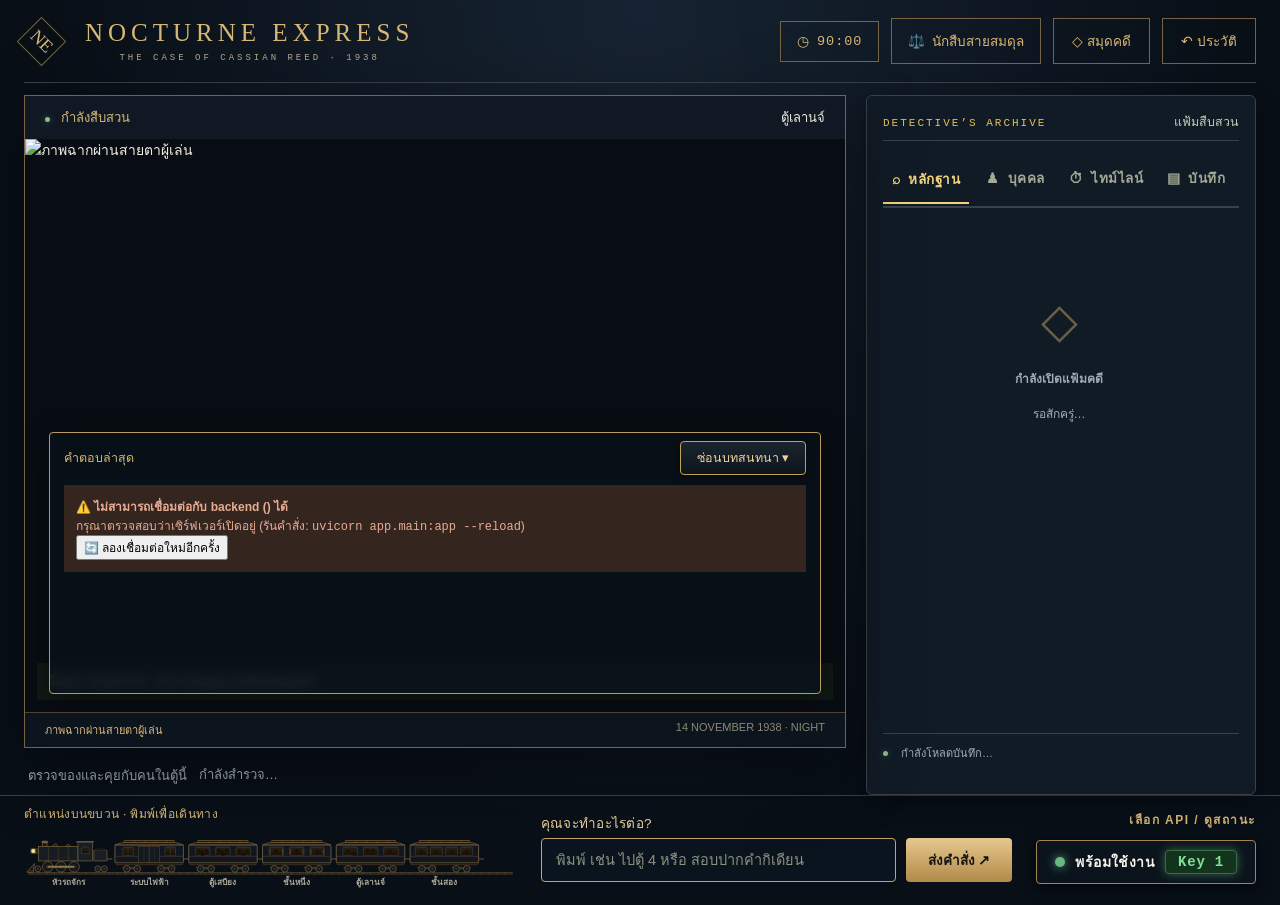
==== commit ffa1423b: "เพิ่ม GPT สำรองและปุ่มเลือกบริการ AI แยกตามผู้เล่น" ====
--- a/frontend/index.html
+++ b/frontend/index.html
@@ -138,6 +138,142 @@
         border-color: #923e31 !important;
         box-shadow: 0 0 10px rgba(255, 160, 143, 0.4) !important;
     }
+    #apiStatusDock {
+        position: relative !important;
+    }
+    #apiStatusWidget {
+        cursor: pointer !important;
+        transition: transform 0.15s ease, border-color 0.15s ease !important;
+    }
+    #apiStatusWidget:hover {
+        border-color: #d9b775 !important;
+        transform: translateY(-1px);
+    }
+    .api-key-popup {
+        position: absolute !important;
+        bottom: calc(100% + 12px) !important;
+        right: 0 !important;
+        width: 310px !important;
+        background: rgba(15, 25, 35, 0.98) !important;
+        border: 1.5px solid #a48450 !important;
+        border-radius: 6px !important;
+        box-shadow: 0 12px 32px rgba(0, 0, 0, 0.85), 0 0 16px rgba(164, 132, 80, 0.25) !important;
+        padding: 14px !important;
+        z-index: 1000 !important;
+        backdrop-filter: blur(8px) !important;
+        color: #f7f3ea !important;
+        font-family: inherit !important;
+    }
+    .api-key-popup.hidden {
+        display: none !important;
+    }
+    #apiKeyPopup button[id^="provider-"] {
+        padding: 10px; border: 1px solid #75613e; border-radius: 8px;
+        background: #211c16; color: #f7f3ea; text-align: left; cursor: pointer;
+        font: inherit;
+    }
+    #apiKeyPopup button[aria-pressed="true"] { background: #574326; border-color: #e3bf79; }
+    #apiKeyPopup button:disabled { opacity: .45; cursor: not-allowed; }
+    #apiKeyPopup button:focus-visible { outline: 2px solid #e3bf79; outline-offset: 2px; }
+    .api-popup-header {
+        display: flex !important;
+        justify-content: space-between !important;
+        align-items: center !important;
+        border-bottom: 1px solid rgba(164, 132, 80, 0.35) !important;
+        padding-bottom: 8px !important;
+        margin-bottom: 10px !important;
+    }
+    .api-popup-title {
+        font-size: 13px !important;
+        font-weight: 700 !important;
+        letter-spacing: 1px !important;
+        color: #d9b775 !important;
+        text-transform: uppercase !important;
+    }
+    .api-popup-close {
+        background: transparent !important;
+        border: none !important;
+        color: #a48450 !important;
+        font-size: 18px !important;
+        line-height: 1 !important;
+        cursor: pointer !important;
+        padding: 0 4px !important;
+    }
+    .api-popup-close:hover {
+        color: #f7f3ea !important;
+    }
+    .api-popup-list {
+        display: flex !important;
+        flex-direction: column !important;
+        gap: 8px !important;
+    }
+    .api-key-row {
+        background: rgba(8, 14, 20, 0.6) !important;
+        border: 1px solid rgba(164, 132, 80, 0.2) !important;
+        border-radius: 4px !important;
+        padding: 8px 10px !important;
+        display: flex !important;
+        flex-direction: column !important;
+        gap: 4px !important;
+    }
+    .api-key-row.is-active {
+        border-color: #366d44 !important;
+        background: rgba(20, 51, 29, 0.35) !important;
+    }
+    .api-key-row.is-quota {
+        border-color: #925828 !important;
+        background: rgba(60, 35, 15, 0.35) !important;
+    }
+    .api-key-row.is-error {
+        border-color: #923e31 !important;
+        background: rgba(68, 30, 23, 0.35) !important;
+    }
+    .api-key-row-top {
+        display: flex !important;
+        align-items: center !important;
+        justify-content: space-between !important;
+    }
+    .api-key-row-left {
+        display: flex !important;
+        align-items: center !important;
+        gap: 8px !important;
+    }
+    .api-key-name {
+        font-weight: 700 !important;
+        font-size: 13px !important;
+        color: #f7f3ea !important;
+        font-family: monospace !important;
+    }
+    .api-key-role-badge {
+        font-size: 11px !important;
+        padding: 2px 6px !important;
+        border-radius: 3px !important;
+        font-weight: 600 !important;
+    }
+    .api-key-role-badge.active {
+        background: #14331d !important;
+        color: #7ce397 !important;
+        border: 1px solid #366d44 !important;
+    }
+    .api-key-role-badge.standby {
+        background: rgba(164, 132, 80, 0.15) !important;
+        color: #d9b775 !important;
+        border: 1px solid rgba(164, 132, 80, 0.4) !important;
+    }
+    .api-key-desc {
+        font-size: 11.5px !important;
+        color: rgba(247, 243, 234, 0.8) !important;
+        line-height: 1.3 !important;
+    }
+    .api-popup-footer {
+        margin-top: 10px !important;
+        padding-top: 8px !important;
+        border-top: 1px solid rgba(164, 132, 80, 0.25) !important;
+        font-size: 11px !important;
+        color: rgba(217, 183, 117, 0.75) !important;
+        text-align: center !important;
+    }
+
 
     /* Quick Action Chips: Hidden Scrollbar with smooth wheel & drag */
     .chips-scroll, #visibleObjects {
@@ -324,11 +460,30 @@
         </form>
     </div>
     <div class="dock-note" id="apiStatusDock">
-        <small>สถานะ API</small>
-        <div id="apiStatusWidget" class="hud-pill api-status-pill" title="สถานะ Google Gemini API">
+        <small>เลือก API / ดูสถานะ</small>
+        <div id="apiStatusWidget" class="hud-pill api-status-pill" title="คลิกเพื่อดูสถานะทุก API Key" role="button" tabindex="0">
             <span class="live-dot" id="apiStatusDot"></span>
             <span id="apiStatusText">พร้อมใช้งาน</span>
             <span id="apiKeyBadge" class="api-key-badge">Key 1</span>
+        </div>
+        <!-- Pop-up แสดงรายการสถานะของแต่ละ API Key -->
+        <div id="apiKeyPopup" class="api-key-popup hidden" aria-hidden="true">
+            <div class="api-popup-header">
+                <span class="api-popup-title">เลือกบริการ AI</span>
+                <button type="button" id="closeApiKeyPopup" class="api-popup-close" title="ปิด">&times;</button>
+            </div>
+            <div style="padding: 12px; display: grid; gap: 8px;" role="group" aria-label="เลือกบริการ AI">
+                <button type="button" id="provider-auto" aria-pressed="false">อัตโนมัติ · Gemini → GPT สำรอง</button>
+                <button type="button" id="provider-gemini" aria-pressed="false">ใช้ Gemini เท่านั้น</button>
+                <button type="button" id="provider-openai" aria-pressed="false">ใช้ GPT เท่านั้น</button>
+                <small id="providerSelectionMessage" role="status" aria-live="polite">กำลังโหลดตัวเลือก…</small>
+            </div>
+            <div id="apiKeyList" class="api-popup-list">
+                <!-- รายการคีย์แต่ละตัวจะถูกแสดงที่นี่ -->
+            </div>
+            <div class="api-popup-footer">
+                <small id="apiKeySummary">ระบบสลับคีย์อัตโนมัติเมื่อติดโควตาหรือขัดข้อง</small>
+            </div>
         </div>
     </div>
     </footer>
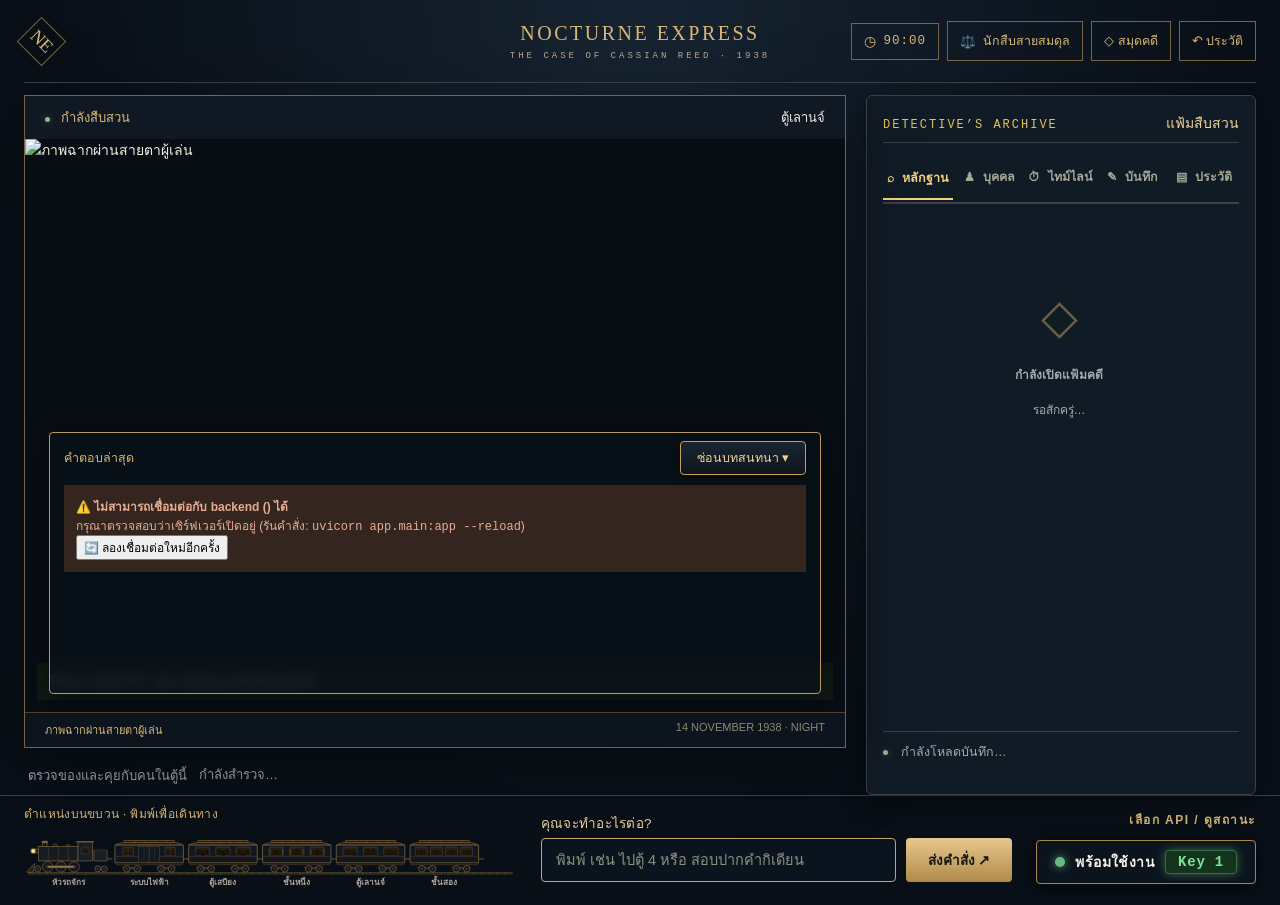
==== commit 6f0b42ab: "﻿ปรับปรุงเนื้อเรื่องและบทสนทนา ระบบสำรวจวัตถุแบบลำดับชั้น เพิ่มแท็บบันทึก และปรับแต่ง UX/UI - เพิ่มร" ====
--- a/frontend/index.html
+++ b/frontend/index.html
@@ -3,13 +3,13 @@
 <head>
     <meta charset="UTF-8"><meta name="viewport" content="width=device-width, initial-scale=1">
     <title>Nocturne Express — คดีบนรถไฟ</title>
-    <link rel="stylesheet" href="style.css?v=20261031-route7">
+    <link rel="stylesheet" href="css/style.css?v=20261031-route7">
 
-    <link rel="stylesheet" href="art.css?v=20261031-route7">
-    <link rel="stylesheet" href="novel.css?v=20261031-route7">
-    <link rel="stylesheet" href="accusation.css?v=20261031-route7">
-    <link rel="stylesheet" href="cinematic.css?v=20261101-responsive">
-    <link rel="stylesheet" href="narrative.css?v=20261031-route7">
+    <link rel="stylesheet" href="css/art.css?v=20261031-route7">
+    <link rel="stylesheet" href="css/novel.css?v=20261031-route7">
+    <link rel="stylesheet" href="css/accusation.css?v=20261031-route7">
+    <link rel="stylesheet" href="css/cinematic.css?v=20261101-responsive">
+    <link rel="stylesheet" href="css/narrative.css?v=20261031-route7">
     <style>
     /* Direct Art-Deco styles for Dialogue Toggle & API Status */
     .dialogue-panel.is-hidden { display: none !important; }
@@ -424,8 +424,11 @@
             <button id="tabTimeline" role="tab" aria-selected="false" aria-controls="journalContent" data-tab="timeline">
                 <span class="tab-icon">⏱</span> ไทม์ไลน์
             </button>
+            <button id="tabNotes" role="tab" aria-selected="false" aria-controls="journalContent" data-tab="notes">
+                <span class="tab-icon">✎</span> บันทึก
+            </button>
             <button id="tabChat" role="tab" aria-selected="false" aria-controls="journalContent" data-tab="chat">
-                <span class="tab-icon">▤</span> บันทึก
+                <span class="tab-icon">▤</span> ประวัติ
             </button>
         </div>
         <div id="journalContent" role="tabpanel" aria-labelledby="tabEvidence" class="journal-content"></div>
@@ -473,9 +476,10 @@
                 <button type="button" id="closeApiKeyPopup" class="api-popup-close" title="ปิด">&times;</button>
             </div>
             <div style="padding: 12px; display: grid; gap: 8px;" role="group" aria-label="เลือกบริการ AI">
-                <button type="button" id="provider-auto" aria-pressed="false">อัตโนมัติ · Gemini → GPT สำรอง</button>
+                <button type="button" id="provider-auto" aria-pressed="false">อัตโนมัติ · Gemini → Groq → GPT</button>
                 <button type="button" id="provider-gemini" aria-pressed="false">ใช้ Gemini เท่านั้น</button>
                 <button type="button" id="provider-openai" aria-pressed="false">ใช้ GPT เท่านั้น</button>
+                <button type="button" id="provider-groq" aria-pressed="false">ใช้ Groq เท่านั้น</button>
                 <small id="providerSelectionMessage" role="status" aria-live="polite">กำลังโหลดตัวเลือก…</small>
             </div>
             <div id="apiKeyList" class="api-popup-list">
@@ -558,7 +562,7 @@
       }
     };
     </script>
-    <script src="history.js?v=20261031-route7"></script><script src="novel.js?v=20261031-route7"></script><script src="narrative.js?v=20261031-route7"></script><script src="chat.js?v=20261103-service-errors"></script><script src="art.js?v=20261031-route7"></script><script src="pixel.js?v=20261103-evidence-only"></script>
-    <script src="cinematic.js?v=20261031-route7"></script>
+    <script src="js/history.js?v=20261031-route7"></script><script src="js/novel.js?v=20261031-route7"></script><script src="js/narrative.js?v=20261031-route7"></script><script src="js/chat.js?v=20261103-service-errors"></script><script src="js/art.js?v=20261031-route7"></script><script src="js/pixel.js?v=20261103-evidence-only"></script>
+    <script src="js/cinematic.js?v=20261031-route7"></script>
 </body>
 </html>
--- a/frontend/css/style.css
+++ b/frontend/css/style.css
@@ -0,0 +1,728 @@
+:root{--bg:#101411;--panel:#171c17;--gold:#c5ab72;--muted:#898d78;--line:#393e2d;--cream:#e4dfcc;--green:#8dba8c}*{box-sizing:border-box}body{margin:0;background:var(--bg);color:var(--cream);font-family:Tahoma,'Segoe UI',sans-serif;font-size:13px}button,input,select{font:inherit}button{cursor:pointer}button:disabled{cursor:not-allowed;opacity:.5}button:focus-visible,a:focus-visible,select:focus-visible,input:focus-visible{outline:2px solid var(--gold);outline-offset:3px}.masthead{height:83px;margin:0 30px;display:flex;align-items:center;border-bottom:1px solid var(--line);gap:18px;position:relative}.monogram{font:28px Georgia;color:var(--gold);text-decoration:none;border:1px solid #716442;border-radius:50%;width:45px;height:45px;display:grid;place-items:center}.wordmark{position:absolute;left:50%;top:50%;transform:translate(-50%,-50%);display:flex;flex-direction:column;align-items:center;text-align:center;gap:6px;pointer-events:none}.wordmark>span{font:23px Georgia;letter-spacing:3.5px}.wordmark small{font:9px monospace;letter-spacing:3px;color:var(--muted)}.header-right{margin-left:auto;display:flex;align-items:center;gap:35px}.edition{color:var(--muted);font-size:11px}.hud-pill{border:1px solid var(--line);padding:10px 15px;color:var(--gold);font:17px monospace;display:flex;align-items:center;gap:12px}.danger{color:#ee9e89}.warning{color:#e1bb71}.game-layout{display:grid;grid-template-columns:220px minmax(0,1fr) 290px;gap:18px;margin:22px 30px;align-items:stretch}.panel{border:1px solid var(--line);background:var(--panel)}.case-panel{padding:22px 18px}.eyebrow{font:9px monospace;letter-spacing:2px;color:var(--gold)}h1{font-size:23px;font-weight:400;margin:12px 0 8px}.case-number{color:var(--muted);font-size:11px}.divider{height:1px;background:var(--line);margin:23px 0}.small-heading{font-size:11px;color:var(--gold);display:block}.questions{padding:0;list-style:none;display:grid;gap:20px;margin:22px 0}.questions li{display:flex;gap:13px;font-size:12px;line-height:1.6}.questions b{color:#807354;font:12px monospace;padding-top:3px}select{width:100%;background:#20251d;border:1px solid var(--line);color:var(--cream);padding:10px 6px;margin:12px 0}.pillar-row{margin:12px 0;font-size:11px}.pillar-row div{display:flex;justify-content:space-between;margin-bottom:8px}.pillar-row progress{width:100%;height:3px;accent-color:var(--gold)}.case-stats{display:flex;gap:30px;border-top:1px solid var(--line);margin-top:24px;padding-top:20px}.case-stats div{display:flex;flex-direction:column;gap:7px}.case-stats strong{font:28px Georgia;color:var(--gold)}.case-stats span{font-size:10px;color:var(--muted)}blockquote{margin:40px 0 0;font:italic 16px/1.8 Georgia,Tahoma;color:var(--gold)}blockquote span{display:block;font:10px Tahoma;color:var(--muted);margin-top:14px}.center-column{min-width:0}.scene-frame{position:relative;border:1px solid #605235;background:#11150f}.scene-topline{position:absolute;top:0;left:0;right:0;display:flex;justify-content:space-between;padding:14px 16px;background:linear-gradient(#0b110ee8,transparent);font-size:11px;z-index:1}.scene-topline>span:first-child{color:var(--gold)}.live-dot{display:inline-block;width:5px;height:5px;background:var(--green);border-radius:50%;margin-right:7px;box-shadow:0 0 7px #8dba8c66}canvas{width:100%;height:auto;display:block;image-rendering:pixelated}.scene-caption{padding:12px 15px;border-top:1px solid #4e432e;display:flex;justify-content:space-between;font:9px monospace;letter-spacing:1.5px;color:var(--gold)}.scene-caption span:last-child{color:#8b8a73;font-size:8px}.interaction-strip{display:flex;gap:12px;align-items:center;padding:12px 0;font-size:10px;color:var(--muted)}.interaction-strip>span{white-space:nowrap}.chips-scroll{display:flex;gap:6px;overflow:auto}.chip-btn,.quick-actions button,.object-button{border:1px solid var(--line);background:#20251d;color:#c5c5af;padding:6px 9px;font-size:10px;white-space:nowrap}.chip-btn:hover,.object-button:hover,.quick-actions button:hover{border-color:var(--gold);color:var(--gold)}.section-bar{display:flex;justify-content:space-between;border-bottom:1px solid var(--line);padding:12px 15px;font-size:11px}.muted{color:var(--muted)}.chat-feed{height:225px;overflow:auto;padding:16px;scrollbar-color:#575b42 #181e17;scrollbar-width:thin}.msg-system{margin:0 0 16px;line-height:1.9;font-size:12px}.card-header-bar{display:flex;justify-content:space-between;gap:10px;margin-bottom:8px}.badge{color:var(--gold);font-size:10px}.badge.denied,.fail-alert{color:#d8a18d}.badge.allowed{color:var(--green)}.mode-tag{font:8px monospace;color:var(--muted)}.story-text{white-space:pre-wrap}.msg-user{color:var(--gold);font-size:11px;border-left:2px solid #9f8d58;padding:8px 12px;margin:12px 0;background:#23291f}.reasoning-details{font-size:10px;color:var(--muted);margin-top:10px}.rule-row{display:flex;gap:8px;border-bottom:1px solid var(--line);padding:6px 0}.rule-id{color:var(--gold)}.rule-status{white-space:nowrap}.msg-error{padding:12px;background:#35251f;color:#e7ad93;font-size:12px}.msg-loading{padding:10px;color:var(--gold)}.hints-box{display:none}.train-map{margin-top:15px}.route-label{display:flex;justify-content:space-between;font-size:10px;color:var(--gold);margin-bottom:12px}.route-label span{color:var(--muted)}.train-cars{display:flex;gap:6px}.car{flex:1;min-width:0;background:transparent;border:0;border-bottom:2px solid #404735;color:var(--muted);padding:0 0 9px}.car-body{height:28px;background:#333c2d;border:2px solid #61704b;position:relative;margin:0 2px 12px;box-shadow:inset 0 5px #1f2a21}.car-body:after{content:'';position:absolute;height:4px;background:#777653;bottom:-7px;left:6px;right:6px}.car-windows{display:flex;justify-content:space-around;padding:9px 5px 0}.car-windows i{width:14%;height:8px;background:#82764b}.car.active{color:#dfc58c;border-color:var(--gold)}.car.active .car-body{border-color:#d3b36a;background:#625839}.car span{font-size:9px}.journal-panel{padding:22px 15px 0;display:flex;flex-direction:column;min-height:0}.journal-tabs{display:flex;border-bottom:1px solid var(--line);margin-top:15px}.journal-tabs button{flex:1;border:0;border-bottom:2px solid transparent;background:none;padding:12px 0;color:var(--muted);font-size:12px}.journal-tabs button[aria-selected=true]{color:var(--gold);border-bottom-color:var(--gold)}.journal-content{flex:1;max-height:570px;overflow:auto;padding:17px 0;scrollbar-width:thin}.empty-state{text-align:center;padding:55px 8px;color:var(--muted);line-height:1.9;font-size:12px}.empty-icon{font:48px Georgia;color:#685f42;margin-bottom:20px}.evidence-card{border:1px solid var(--line);padding:11px;margin-bottom:9px;background:#1b221b}.evidence-card summary{cursor:pointer;font-size:12px;color:var(--cream)}.evidence-card p{font-size:11px;color:var(--muted);line-height:1.9}.clue-icon{display:inline-grid;place-items:center;width:28px;height:28px;color:var(--gold);background:#333828;margin-right:8px}.person-card{padding:14px 0;border-bottom:1px solid var(--line)}.person-card strong{display:block;font-size:12px;font-weight:400}.person-card small{display:block;color:var(--muted);font-size:10px;margin:7px 0 11px}.person-card button{background:none;border:1px solid var(--line);color:var(--gold);padding:6px;font-size:10px;margin-right:6px}.note{font-size:12px;line-height:1.9;border-left:2px solid var(--gold);padding:8px 10px;margin-bottom:12px}.journal-foot{border-top:1px solid var(--line);font-size:9px;color:var(--muted);padding:16px 0}.command-dock{display:flex;gap:25px;align-items:center;padding:17px 30px 22px;border-top:1px solid var(--line);background:#151b15}.dock-label{width:195px;flex-shrink:0;display:grid;gap:10px}.dock-label strong{font-size:16px;font-weight:400}.command-body{flex:1;min-width:0}.quick-actions{display:flex;align-items:center;gap:6px;margin-bottom:10px}.quick-actions>span{margin-left:auto;color:var(--muted);font-size:9px}.chat-input-bar{display:flex;border:1px solid #6b6040;background:#10170f;padding:5px}.chat-input-bar input{width:100%;min-width:0;background:none;border:0;color:var(--cream);padding:12px;font-size:12px}.chat-input-bar input::placeholder{color:#8d917f}#sendBtn{border:0;background:#c3a668;color:#192017;padding:12px 23px;white-space:nowrap;font-weight:bold}.dock-note{font-size:11px;color:var(--gold);line-height:1.8;width:125px}.dock-note span{font:8px monospace;color:var(--muted)}.sr-only{position:absolute;width:1px;height:1px;overflow:hidden;clip:rect(0,0,0,0)}@media(min-width:1500px){.game-layout{grid-template-columns:240px minmax(0,1fr) 320px;max-width:1600px;margin-left:auto;margin-right:auto}.chat-feed{height:260px}}@media(max-width:1100px){.game-layout{grid-template-columns:180px minmax(0,1fr);margin:16px;gap:12px}.journal-panel{grid-column:1/-1;max-height:300px}.journal-content{display:flex;gap:12px}.evidence-card{min-width:210px}.journal-panel .eyebrow{display:none}.journal-tabs{margin-top:0}.case-panel{padding:16px 12px}.dock-label,.dock-note{display:none}.wordmark>span{font-size:17px}.masthead{margin:0 16px}.command-dock{padding:15px}}@media(max-width:640px){.game-layout{display:flex;flex-direction:column}.center-column{order:0}.case-panel{order:2}.journal-panel{order:1}.case-panel blockquote,.case-panel .questions,.case-panel .divider{display:none}.case-stats{margin-top:12px}.pillar-board{display:grid;grid-template-columns:1fr 1fr;gap:0 15px}.masthead{height:70px;gap:10px}.wordmark>span{font-size:13px;letter-spacing:1px}.wordmark small{font-size:7px;letter-spacing:1px}.edition{display:none}.hud-pill{padding:8px;font-size:13px}.monogram{width:34px;height:34px;font-size:20px}.header-right{gap:0}.scene-caption span:last-child{display:none}.scene-topline{font-size:9px;padding:9px}.quick-actions{flex-wrap:wrap}.quick-actions>span{display:none}.car span{font-size:8px}.chat-feed{height:250px}.command-dock{position:sticky;bottom:0;z-index:2}.interaction-strip{align-items:flex-start}#sendBtn{padding:10px}.scene-topline>span:first-child{display:none}}
+
+#latestChatHost .history-older{display:none !important}
+#latestChatHost .chat-feed{height:clamp(195px, 24vh, 290px);max-height:320px;min-height:170px}
+#latestChatHost .seq-step-card,#latestChatHost .seq-step-card.active-step,#latestChatHost .seq-step-card.active-step:hover{border:none !important;background:transparent !important;box-shadow:none !important;padding:2px 0 4px !important;margin:0 !important;border-radius:0 !important}
+#latestChatHost .seq-step-header{margin-bottom:8px;padding-bottom:6px;border-bottom:1px solid rgba(217,183,117,0.2)}
+.history-open,.history-close,.history-footer button{border:1px solid var(--line);background:#242b20;color:var(--gold);padding:9px 13px;cursor:pointer}
+.dialogue-panel .section-bar{align-items:center;gap:12px;padding:8px 15px}
+.history-is-open{overflow:hidden}
+.history-dialog{width:calc(100vw - 48px);max-width:1400px;height:calc(100dvh - 48px);max-height:none;padding:0;border:1px solid #786840;background:var(--panel);color:var(--cream);box-shadow:0 24px 100px #0009}
+.history-dialog[open]{display:flex;flex-direction:column}
+.history-dialog::backdrop{background:#050a08d9;backdrop-filter:blur(5px)}
+.history-header{display:flex;justify-content:space-between;align-items:flex-start;gap:20px;padding:26px 32px;border-bottom:1px solid var(--line)}
+.history-header h2{font-size:28px;font-weight:400;margin:10px 0}
+.history-header p{margin:0;color:var(--muted);font-size:12px;line-height:1.7}
+.history-content{flex:1;min-height:0;display:flex}
+.history-content .chat-feed{width:100%;height:100%;padding:28px max(24px,calc((100% - 900px)/2));overscroll-behavior:contain}
+.history-content .msg-system{padding:20px 24px;border:1px solid var(--line);background:#1c231c;font-size:14px;line-height:2;margin-bottom:20px}
+.history-content .msg-user{margin:22px 0 22px 12%;padding:16px 22px;font-size:14px;background:#303222;border-color:var(--gold)}
+.history-content .msg-user::before{content:'คุณ · คำสั่งสืบสวน';display:block;font-size:10px;color:var(--muted);margin-bottom:8px}
+.history-footer{display:flex;justify-content:space-between;align-items:center;gap:12px;border-top:1px solid var(--line);padding:14px 32px;color:var(--muted);font-size:10px}
+@media(max-width:640px){.history-dialog{width:100%;height:100dvh;max-width:none;margin:0;border:0}.history-header{padding:20px 16px}.history-header h2{font-size:23px}.history-close{white-space:nowrap}.history-content .chat-feed{padding:16px}.history-content .msg-system{padding:14px}.history-footer{padding:12px 16px}.history-footer>span{max-width:45%;line-height:1.6}}
+
+/* Neuro-Symbolic XAI Enhancements */
+.card-meta-tags {
+  display: flex;
+  align-items: center;
+  gap: 8px;
+}
+.parser-mode-tag {
+  font: 9px monospace;
+  padding: 2px 7px;
+  border-radius: 3px;
+  letter-spacing: 0.5px;
+}
+.parser-mode-tag.fast {
+  background: rgba(80, 200, 120, 0.15);
+  color: #8edc8e;
+  border: 1px solid rgba(80, 200, 120, 0.35);
+}
+.parser-mode-tag.neural {
+  background: rgba(180, 140, 255, 0.15);
+  color: #cfbcff;
+  border: 1px solid rgba(180, 140, 255, 0.35);
+}
+.parser-mode-tag.fallback {
+  background: rgba(235, 120, 80, 0.15);
+  color: #ff9f75;
+  border: 1px solid rgba(235, 120, 80, 0.4);
+}
+.key-badge.key-warning {
+  background: rgba(235, 140, 40, 0.2);
+  color: #f7a844;
+  border-color: rgba(235, 140, 40, 0.4);
+}
+.nesy-repair-banner {
+  display: flex;
+  align-items: flex-start;
+  gap: 9px;
+  background: rgba(212, 175, 55, 0.12);
+  border: 1px solid rgba(212, 175, 55, 0.4);
+  border-left: 3px solid #d4af37;
+  padding: 8px 12px;
+  margin: 8px 0 12px;
+  border-radius: 4px;
+}
+.nesy-repair-banner .nesy-icon {
+  font-size: 15px;
+  line-height: 1.2;
+}
+.nesy-repair-content strong {
+  color: #e5c158;
+  display: block;
+  font-size: 10px;
+  text-transform: uppercase;
+  letter-spacing: 0.8px;
+  margin-bottom: 2px;
+}
+.nesy-repair-content span {
+  color: #e6dfcb;
+  font-size: 11px;
+}
+.rule-row.repair-row {
+  background: rgba(212, 175, 55, 0.08);
+  border-radius: 3px;
+  padding: 6px 6px;
+}
+.rule-id.nesy-repair-badge {
+  color: #e5c158;
+  font-weight: bold;
+}
+
+/* Dialogue Toggle & API Status */
+.dialogue-panel.is-hidden { display: none !important; }
+#hideDialogueBtn, .dialogue-hide-btn {
+  border: 1px solid #c5a059 !important;
+  background: linear-gradient(180deg, rgba(28, 38, 48, 0.95) 0%, rgba(14, 21, 29, 0.98) 100%) !important;
+  color: #eed29c !important;
+  padding: 6px 16px !important;
+  font-size: 12.5px !important;
+  font-weight: 500 !important;
+  cursor: pointer !important;
+  border-radius: 4px !important;
+  transition: all 0.2s ease !important;
+  display: inline-flex !important;
+  align-items: center !important;
+  gap: 6px !important;
+  font-family: inherit !important;
+  box-shadow: 0 2px 8px rgba(0,0,0,0.5) !important;
+}
+#hideDialogueBtn:hover, .dialogue-hide-btn:hover {
+  background: linear-gradient(180deg, #2e4052 0%, #172433 100%) !important;
+  border-color: #eed29c !important;
+  color: #fff !important;
+  box-shadow: 0 0 12px rgba(217, 183, 117, 0.5) !important;
+}
+#showDialogueBtn, .show-dialogue-floating-btn {
+  position: absolute !important;
+  right: 24px !important;
+  bottom: 20px !important;
+  z-index: 100 !important;
+  border: 1.5px solid #d9b775 !important;
+  background: linear-gradient(180deg, rgba(20, 32, 44, 0.96) 0%, rgba(10, 16, 24, 0.98) 100%) !important;
+  color: #eed29c !important;
+  padding: 10px 22px !important;
+  font-size: 14px !important;
+  font-weight: 600 !important;
+  border-radius: 4px !important;
+  box-shadow: 0 6px 25px rgba(0, 0, 0, 0.8), 0 0 15px rgba(217, 183, 117, 0.35) !important;
+  cursor: pointer !important;
+  align-items: center !important;
+  gap: 8px !important;
+  backdrop-filter: blur(8px) !important;
+  transition: all 0.2s ease !important;
+  letter-spacing: 0.3px !important;
+  font-family: inherit !important;
+}
+#showDialogueBtn:hover, .show-dialogue-floating-btn:hover {
+  border-color: #fff !important;
+  background: linear-gradient(180deg, #2b3d52 0%, #152232 100%) !important;
+  color: #fff !important;
+  box-shadow: 0 8px 30px rgba(0, 0, 0, 0.9), 0 0 22px rgba(217, 183, 117, 0.65) !important;
+  transform: translateY(-2px) !important;
+}
+#showDialogueBtn[hidden], .show-dialogue-floating-btn[hidden] { display: none !important; }
+#showDialogueBtn:not([hidden]), .show-dialogue-floating-btn:not([hidden]) { display: inline-flex !important; }
+
+#apiStatusDock, .dock-note {
+  display: flex !important;
+  flex-direction: column !important;
+  align-items: flex-end !important;
+  justify-content: center !important;
+  width: auto !important;
+  min-width: 210px !important;
+  flex: 0 0 auto !important;
+  text-align: right !important;
+  gap: 6px !important;
+}
+#apiStatusDock small, .dock-note small {
+  color: #d9b775 !important;
+  font-size: 12px !important;
+  font-weight: 700 !important;
+  letter-spacing: 1.5px !important;
+  text-transform: uppercase !important;
+  opacity: 0.95 !important;
+}
+#apiStatusWidget, .api-status-pill {
+  padding: 9px 18px !important;
+  border: 1.5px solid #a48450 !important;
+  background: rgba(12, 21, 30, 0.95) !important;
+  border-radius: 4px !important;
+  font-size: 14px !important;
+  gap: 10px !important;
+  display: inline-flex !important;
+  align-items: center !important;
+  box-shadow: 0 4px 16px rgba(0, 0, 0, 0.6) !important;
+}
+#apiStatusWidget .live-dot, .api-status-pill .live-dot {
+  width: 10px !important;
+  height: 10px !important;
+  margin-right: 0 !important;
+  background: #68ba82 !important;
+  border-radius: 50% !important;
+  box-shadow: 0 0 10px rgba(104, 186, 130, 0.9) !important;
+}
+#apiStatusDock span, .dock-note span {
+  font-size: 14px !important;
+}
+#apiStatusText {
+  color: #f7f3ea !important;
+  font-size: 14px !important;
+  font-weight: 600 !important;
+  letter-spacing: 0.4px !important;
+}
+#apiKeyBadge, .api-key-badge {
+  background: #14331d !important;
+  color: #7ce397 !important;
+  border: 1.5px solid #366d44 !important;
+  padding: 3px 12px !important;
+  border-radius: 4px !important;
+  font: bold 13.5px monospace !important;
+  letter-spacing: 0.8px !important;
+  box-shadow: 0 0 10px rgba(124, 227, 151, 0.4) !important;
+}
+#apiKeyBadge.key-error, .api-key-badge.key-error {
+  background: #441e17 !important;
+  color: #ffa08f !important;
+  border-color: #923e31 !important;
+  box-shadow: 0 0 10px rgba(255, 160, 143, 0.4) !important;
+}
+
+/* Quick Action Chips: Hidden Scrollbar with smooth wheel & drag */
+.chips-scroll, #visibleObjects {
+  display: flex !important;
+  gap: 8px !important;
+  overflow-x: auto !important;
+  overflow-y: hidden !important;
+  scrollbar-width: none !important;
+  -ms-overflow-style: none !important;
+  cursor: grab !important;
+  user-select: none !important;
+  -webkit-user-select: none !important;
+  padding-bottom: 2px !important;
+  -webkit-overflow-scrolling: touch !important;
+}
+.chips-scroll::-webkit-scrollbar, #visibleObjects::-webkit-scrollbar {
+  display: none !important;
+  width: 0 !important;
+  height: 0 !important;
+  background: transparent !important;
+}
+.chips-scroll.is-dragging, #visibleObjects.is-dragging {
+  cursor: grabbing !important;
+}
+.chips-scroll .object-button, #visibleObjects .object-button, .chips-scroll .chip-btn {
+  flex-shrink: 0 !important;
+  user-select: none !important;
+  -webkit-user-select: none !important;
+}
+
+/* ============================================================ */
+/* RPG-Style Sequential Step Message Cards & Click-to-Advance */
+/* ============================================================ */
+.seq-step-card {
+  border: 1px solid #3c4631;
+  background: #171f16;
+  padding: 12px 14px;
+  margin: 10px 0 14px;
+  border-radius: 4px;
+  border-left: 3px solid #c5ab72;
+  box-shadow: 0 3px 10px rgba(0, 0, 0, 0.4);
+  transition: border-color 0.2s ease, background 0.2s ease, box-shadow 0.2s ease, transform 0.1s ease;
+}
+.seq-step-card.active-step {
+  border-color: #d9b775;
+  border-left: 4px solid #f3d47d;
+  background: #1b261b;
+  box-shadow: 0 4px 16px rgba(0, 0, 0, 0.6), 0 0 12px rgba(217, 183, 117, 0.25);
+  cursor: pointer;
+}
+.seq-step-card.active-step:hover {
+  background: #233122;
+  border-color: #f0cc57;
+  box-shadow: 0 5px 20px rgba(0, 0, 0, 0.7), 0 0 16px rgba(240, 204, 87, 0.35);
+}
+.seq-step-card.active-step:active {
+  transform: translateY(1px);
+}
+.seq-step-card.denied-step {
+  border-color: #7a352a;
+  border-left: 4px solid #e7ad93;
+  background: #241917;
+}
+.seq-step-header {
+  display: flex;
+  justify-content: space-between;
+  align-items: center;
+  margin-bottom: 7px;
+  padding-bottom: 5px;
+  border-bottom: 1px solid rgba(255, 255, 255, 0.08);
+  font-size: 11px;
+}
+.seq-step-num {
+  font-weight: 700;
+  color: #d9b775;
+  font-family: monospace;
+  letter-spacing: 0.5px;
+}
+.seq-step-badge {
+  font-size: 10px;
+  padding: 2px 7px;
+  border-radius: 3px;
+  background: #222b1f;
+  border: 1px solid #3e4e3a;
+  color: #9ecc9c;
+}
+.seq-step-badge.denied {
+  background: #381e19;
+  border-color: #6b3328;
+  color: #f0a396;
+}
+.seq-step-body {
+  font-size: 12.5px;
+  line-height: 1.85;
+  color: #e4dfcc;
+  white-space: pre-wrap;
+}
+
+/* Retro RPG Click-to-Advance Cue */
+.seq-advance-hint {
+  display: flex;
+  align-items: center;
+  justify-content: flex-end;
+  gap: 6px;
+  margin-top: 10px;
+  padding-top: 8px;
+  border-top: 1px dashed rgba(217, 183, 117, 0.3);
+  font-size: 11px;
+  color: #eed29c;
+  letter-spacing: 0.5px;
+  user-select: none;
+}
+.seq-advance-hint .blink-arrow {
+  display: inline-block;
+  color: #f3d47d;
+  font-size: 12px;
+  font-weight: bold;
+  animation: retroBlink 0.9s infinite ease-in-out;
+}
+.seq-advance-hint.finish {
+  color: #a4d49e;
+  border-top-color: rgba(164, 212, 158, 0.3);
+}
+.seq-advance-hint.finish .blink-arrow {
+  color: #a4d49e;
+  animation: none;
+}
+@keyframes retroBlink {
+  0%, 100% { opacity: 1; transform: translateY(0); }
+  50% { opacity: 0.2; transform: translateY(2px); }
+}
+
+/* Chat Feed Smooth Wheel Scroll (No Drag Cursor) */
+.chat-feed {
+  user-select: text;
+  -webkit-user-select: text;
+  scroll-behavior: smooth;
+}
+
+/* ============================================================ */
+/* DETECTIVE'S ARCHIVE & Narrative Typography Enhancements */
+/* ============================================================ */
+.journal-panel {
+  padding: 20px 16px 0;
+}
+.journal-tabs {
+  display: flex !important;
+  flex-wrap: nowrap !important;
+  gap: 2px !important;
+}
+.journal-tabs button {
+  flex: 1 1 0 !important;
+  min-width: 0 !important;
+  font-size: 12.5px !important;
+  font-weight: 600 !important;
+  padding: 10px 2px !important;
+  color: #a4a896 !important;
+  letter-spacing: 0px !important;
+  white-space: nowrap !important;
+}
+.journal-tabs button .tab-icon {
+  margin-right: 2px !important;
+  font-size: 12px !important;
+}
+.journal-tabs button[aria-selected="true"] {
+  color: #f3d47d !important;
+  border-bottom: 2px solid #f3d47d !important;
+}
+.journal-panel .eyebrow {
+  font-size: 12px !important;
+  letter-spacing: 2px !important;
+  color: #e5c158 !important;
+}
+.journal-panel .panel-subtitle {
+  font-size: 14px !important;
+  color: #eed29c !important;
+}
+.archive-headline strong {
+  font-size: 15px !important;
+  color: #eed29c !important;
+  font-weight: 600 !important;
+}
+.archive-headline small {
+  font-size: 13px !important;
+  color: #b6baaa !important;
+}
+.archive-evidence-name {
+  font-size: 13.5px !important;
+  font-weight: 600 !important;
+  color: #eed29c !important;
+  line-height: 1.4 !important;
+}
+.clue-icon {
+  width: 32px !important;
+  height: 32px !important;
+  font-size: 13.5px !important;
+  font-weight: bold !important;
+  color: #f3d47d !important;
+  background: #333828 !important;
+}
+.evidence-card {
+  padding: 13px !important;
+  margin-bottom: 11px !important;
+  background: #1b221b !important;
+  border: 1px solid var(--line) !important;
+}
+.evidence-card summary {
+  font-size: 14px !important;
+  font-weight: 600 !important;
+  color: #eed29c !important;
+}
+.evidence-card p {
+  font-size: 13px !important;
+  color: #d6d3c4 !important;
+  line-height: 1.75 !important;
+}
+.person-card strong, .person-name {
+  font-size: 14px !important;
+  font-weight: 600 !important;
+  color: #eed29c !important;
+}
+.person-badge {
+  font-size: 11.5px !important;
+}
+.person-card-hint, .person-card small {
+  font-size: 12px !important;
+  color: #b6baaa !important;
+  line-height: 1.6 !important;
+}
+.person-card button {
+  font-size: 12px !important;
+  padding: 7px 11px !important;
+  color: var(--gold) !important;
+}
+.archive-section-title {
+  font-size: 14px !important;
+  font-weight: 600 !important;
+  color: #eed29c !important;
+}
+.case-question strong {
+  font-size: 13.5px !important;
+  color: #eed29c !important;
+  line-height: 1.6 !important;
+}
+.note {
+  font-size: 13.5px !important;
+  line-height: 1.8 !important;
+  color: #eae5d4 !important;
+  border-left: 3px solid var(--gold) !important;
+}
+.note strong {
+  color: #eed29c !important;
+}
+.timeline-headline strong {
+  font-size: 16px !important;
+  color: #eed29c !important;
+}
+.timeline-headline small {
+  font-size: 13px !important;
+  color: #b6baaa !important;
+  line-height: 1.5 !important;
+}
+.timeline-critical-title {
+  font-size: 14px !important;
+  font-weight: 600 !important;
+  color: #eed29c !important;
+}
+.timeline-critical-desc {
+  font-size: 13px !important;
+  line-height: 1.65 !important;
+  color: #f0ece3 !important;
+}
+.timeline-node-time {
+  font-size: 12.5px !important;
+  color: #eed29c !important;
+  font-weight: 700 !important;
+}
+.timeline-node-title {
+  font-size: 13.5px !important;
+  color: #f0ece3 !important;
+  font-weight: 600 !important;
+}
+.timeline-node-sub {
+  font-size: 12.5px !important;
+  color: #c5cbb9 !important;
+  line-height: 1.6 !important;
+}
+.timeline-suspect-name {
+  font-size: 14.5px !important;
+  font-weight: 600 !important;
+  color: #eed29c !important;
+}
+.timeline-alibi-claim {
+  font-size: 13px !important;
+  color: #dfc58c !important;
+  line-height: 1.6 !important;
+}
+.timeline-findings-title {
+  font-size: 12px !important;
+  font-weight: 600 !important;
+  color: #eed29c !important;
+}
+.timeline-evidence-findings {
+  font-size: 13px !important;
+  color: #eae5d4 !important;
+  line-height: 1.7 !important;
+}
+.dossier-stamp {
+  font-size: 11px !important;
+  font-weight: 700 !important;
+}
+#latestChatHost .nesy-repair-banner,
+.dialogue-panel .nesy-repair-banner {
+  display: none !important;
+}
+.archive-detail-header h2 {
+  font-size: 22px !important;
+  color: #eed29c !important;
+}
+.archive-detail-header p {
+  font-size: 13px !important;
+  color: #b6baaa !important;
+}
+.archive-detail-description, .archive-detail-section p {
+  font-size: 13.5px !important;
+  line-height: 1.85 !important;
+  color: #eae5d4 !important;
+}
+.archive-detail-section strong {
+  font-size: 13.5px !important;
+  color: #eed29c !important;
+}
+.archive-chat-item .story-text {
+  font-size: 13.5px !important;
+  line-height: 1.85 !important;
+  color: #eae5d4 !important;
+}
+.seq-step-body, .story-text, .msg-system {
+  font-size: 13.5px !important;
+  line-height: 1.85 !important;
+  color: #eae5d4 !important;
+}
+.reasoning-details {
+  font-size: 12px !important;
+}
+.reasoning-details summary {
+  font-size: 12.5px !important;
+  font-weight: 500 !important;
+  color: #c5ab72 !important;
+}
+.rule-row {
+  font-size: 12.5px !important;
+  line-height: 1.6 !important;
+}
+
+/* Timeline & Detective Notes Enhancements */
+.timeline-node-head {
+  display: flex;
+  align-items: baseline;
+  justify-content: space-between;
+  gap: 8px;
+  margin-bottom: 4px;
+}
+.time-pill {
+  display: inline-block;
+  background: #252b20;
+  border: 1px solid #716442;
+  border-radius: 4px;
+  padding: 2px 7px;
+  font-size: 11px !important;
+  font-weight: 700 !important;
+  color: #eed29c !important;
+  letter-spacing: 0.5px;
+  white-space: nowrap;
+}
+.timeline-node-source {
+  display: block;
+  margin-top: 4px;
+  color: var(--muted);
+  font-size: 10.5px;
+}
+
+.notes-tab-container {
+  display: flex;
+  flex-direction: column;
+  height: 100%;
+  gap: 12px;
+  padding: 4px 0;
+}
+.notes-tab-header {
+  display: flex;
+  justify-content: space-between;
+  align-items: flex-start;
+  gap: 10px;
+  border-bottom: 1px solid var(--line);
+  padding-bottom: 10px;
+}
+.notes-headline strong {
+  display: block;
+  font-size: 16.5px;
+  color: var(--gold);
+}
+.notes-headline small {
+  display: block;
+  font-size: 12.5px;
+  color: var(--muted);
+  margin-top: 3px;
+  line-height: 1.45;
+}
+.notes-actions {
+  display: flex;
+  gap: 6px;
+  flex-shrink: 0;
+}
+.notes-btn {
+  background: #20251d;
+  border: 1px solid var(--line);
+  color: var(--cream);
+  padding: 5px 10px;
+  font-size: 12.5px;
+  border-radius: 3px;
+  cursor: pointer;
+  transition: all 0.15s ease;
+}
+.notes-btn:hover {
+  border-color: var(--gold);
+  color: var(--gold);
+}
+.notes-btn-danger:hover {
+  border-color: #ee9e89;
+  color: #ee9e89;
+}
+.notes-paper {
+  flex: 1;
+  position: relative;
+  border: 1px solid #4a4332;
+  background: #151a14;
+  border-radius: 4px;
+  padding: 4px;
+  box-shadow: inset 0 2px 6px rgba(0, 0, 0, 0.4);
+}
+
+.notes-textarea {
+  width: 100%;
+  height: 380px;
+  min-height: 250px;
+  background: transparent;
+  /* วาดเส้นบรรทัดบน textarea โดยตรง เพื่อให้เลื่อนตาม scroll และปรับระยะสัมพันธ์กับตัวหนังสือได้แม่นยำ */
+  background-image: linear-gradient(transparent, transparent 27px, #2a3327 28px);
+  background-size: 100% 28px;
+  background-attachment: local;
+
+  /* 👉 จุดที่ 1: เลื่อนตำแหน่งเส้นบรรทัด (ยิ่งเลขมาก เส้นยิ่งเลื่อนลง ตัวหนังสือจะยิ่งดูลอยสูงขึ้น) */
+  background-position: 0 -1px; 
+
+  color: #f4edd9;
+  font-family: 'Courier New', Courier, monospace, Tahoma;
+  font-size: 13px;
+  line-height: 28px;
+
+  /* 👉 จุดที่ 2: ระยะห่างขอบบน ถ้าตั้ง 0px ตัวหนังสือจะลอยสูงขึ้นห่างจากเส้นด้านล่าง */
+  padding: 0 8px; 
+  box-sizing: border-box;
+}
+
+.notes-textarea::placeholder {
+  color: #5e6653;
+  line-height: 28px;
+}
+.notes-foot {
+  display: flex;
+  justify-content: space-between;
+  align-items: center;
+  font-size: 12px;
+  color: var(--muted);
+  padding-top: 6px;
+}
+.notes-status-text {
+  color: var(--green);
+  font-size: 12px;
+}
+.notes-char-count {
+  color: var(--muted);
+  font-size: 12px;
+}
+
+/* Image 10 & Badge Enlargement */
+.badge {
+  font-size: 13px !important;
+  font-weight: 600 !important;
+  display: inline-flex !important;
+  align-items: center !important;
+  gap: 5px !important;
+}
+.badge.info {
+  color: #eed29c !important;
+  font-size: 13.5px !important;
+  font-weight: 600 !important;
+}
+.badge.allowed {
+  color: var(--green) !important;
+  font-size: 13px !important;
+}
+.badge.denied {
+  color: #ee9e89 !important;
+  font-size: 13px !important;
+}
+.journal-foot {
+  font-size: 12.5px !important;
+}
+#journalStatus {
+  font-size: 12.5px !important;
+}
+
+
+
+
+
--- a/frontend/css/art.css
+++ b/frontend/css/art.css
@@ -0,0 +1,9 @@
+.scene-art{position:relative;background:#0d1210;aspect-ratio:16/9}
+.scene-art>img{display:block;width:100%;height:100%;object-fit:contain;image-rendering:auto}
+.scene-topline{position:static;background:#101a15;min-height:18px}
+.art-status{position:absolute;bottom:12px;left:12px;right:12px;padding:9px 12px;background:#101a15ed;color:#e4dfcc;font-size:12px}
+.art-status[hidden]{display:none}
+.evidence-image{display:block;width:100%;height:auto;margin:12px 0;object-fit:contain;border:1px solid var(--line)}
+.evidence-image[hidden]{display:none}
+.scene-caption{letter-spacing:0;gap:12px;font-family:Tahoma,sans-serif;font-size:11px}
+@media(max-width:600px){.scene-topline{font-size:10px;padding:10px}.scene-caption{flex-wrap:wrap}}
--- a/frontend/css/novel.css
+++ b/frontend/css/novel.css
@@ -0,0 +1,11 @@
+.scene-dialogue{position:absolute;bottom:12px;left:14px;right:14px;padding:15px 20px;background:rgba(12,21,19,.94);border:1px solid #bda572;box-shadow:0 8px 30px #0008;color:#f1eddf;z-index:2}
+.scene-dialogue[hidden],.intro-screen[hidden]{display:none}
+.dialogue-speaker{display:block;color:#e0c68b;font-size:16px;margin-bottom:9px}
+.dialogue-text{font-size:15px;line-height:1.85;white-space:pre-wrap;max-height:180px;overflow:auto;margin:0}
+.dialogue-progress{text-align:right;font-size:11px;color:#c6bfa8;margin-top:9px}
+.intro-screen{position:fixed;inset:0;z-index:100;display:grid;place-items:center;overflow:auto;background:linear-gradient(90deg,#08130cf0,#08130c88),url('/game-art/scene-05-lounge.png') center/cover;color:#f2eddd;padding:32px;box-sizing:border-box}
+.intro-copy{max-width:740px;margin:auto;padding:32px;border-left:2px solid #c5ab72;background:#101713b8}
+.intro-copy h1{font:clamp(32px,6vw,65px)/1.1 Georgia,serif;color:#e2c68a;margin:20px 0}
+.intro-copy p{line-height:1.95;font-size:16px;white-space:pre-line}.intro-copy .intro-start{color:#e2c68a;margin-top:30px}.intro-copy small{color:#b7bbaa}
+.intro-start-button{display:block;margin:24px 0 14px;padding:12px 24px;border:1px solid #c5ab72;background:#e2c68a;color:#151b17;font:inherit;cursor:pointer}
+@media(max-width:600px){.scene-dialogue{left:6px;right:6px;bottom:6px;padding:10px}.dialogue-text{font-size:12px;max-height:95px}.dialogue-speaker{font-size:13px;margin-bottom:4px}.dialogue-progress{font-size:10px}.intro-screen{padding:16px}.intro-copy{padding:18px}.intro-copy p{font-size:14px}}
--- a/frontend/css/accusation.css
+++ b/frontend/css/accusation.css
@@ -0,0 +1,16 @@
+.accusation-dialog{box-sizing:border-box;width:min(760px,94vw);max-height:88vh;overflow:auto;background:#171c17;color:#e4dfcc;border:1px solid #c5ab72;padding:24px;font:14px/1.7 Tahoma,sans-serif}
+.accusation-dialog::backdrop{background:#050907cc}
+.accusation-dialog h2{margin-top:0;color:#ddc38f}
+.accusation-evidence{display:flex;gap:14px;padding:12px;border-bottom:1px solid #393e2d;cursor:pointer}
+.accusation-evidence input{flex:none;align-self:flex-start;margin-top:5px;width:18px;height:18px;accent-color:#c5ab72}
+.accusation-evidence small{display:block;color:#b1b4a3;margin-top:5px}
+.accusation-actions{display:flex;flex-wrap:wrap;gap:12px;position:sticky;bottom:-24px;padding:16px 0;background:#171c17}
+.accusation-actions button{padding:10px 14px;border:1px solid #c5ab72;background:#252d22;color:#e4dfcc}
+
+#inferenceChoice{box-sizing:border-box;width:100%;margin:10px 0;padding:12px;background:#252d22;color:#e4dfcc;border:1px solid #c5ab72;font:inherit}
+#inferenceStatus{white-space:pre-line;color:#e1bb71}
+#inferenceEvidence{max-height:43vh;overflow:auto;overscroll-behavior:contain;border-top:1px solid #393e2d;border-bottom:1px solid #393e2d}
+.case-question>.object-button{display:block;margin-top:12px;padding:10px;white-space:normal;text-align:left}
+.person-card>.object-button{display:block;margin-top:8px;padding:8px;white-space:normal;text-align:left}
+.inventory-note{padding:12px;margin-bottom:14px;border:1px solid #53604d;color:#dfd3ae}
+.inventory-note p{margin:6px 0;font-size:13px}
--- a/frontend/css/cinematic.css
+++ b/frontend/css/cinematic.css
@@ -0,0 +1,1108 @@
+:root{--bg:#080f17;--panel:#111b26;--gold:#d9b775;--muted:#a3acb5;--line:#39414a;--cream:#f0ece3}
+body{background:radial-gradient(ellipse at top,#172332,var(--bg) 65%);font-size:14px}
+.monogram{border-radius:0;transform:rotate(45deg);font-size:18px;width:35px;height:35px;cursor:pointer;transition:all 0.2s ease;user-select:none}
+.monogram:hover{border-color:#eed29c;box-shadow:0 0 16px rgba(217,183,117,0.45);transform:rotate(45deg) scale(1.08)}
+.monogram:active{transform:rotate(45deg) scale(0.96)}
+.wordmark{position:absolute;left:50%;top:50%;transform:translate(-50%,-50%);display:flex;flex-direction:column;align-items:center;text-align:center;gap:6px;white-space:nowrap;pointer-events:none}
+.wordmark>span{color:var(--gold);font-size:23px;letter-spacing:3.5px}.wordmark small{color:#b9ab91;letter-spacing:3px}
+.masthead{position:relative;margin:0 24px;max-width:none;width:auto}
+.header-left{display:inline-flex;align-items:center;position:relative;z-index:10;padding-right:8px}
+.header-left .edition,.edition{position:absolute;left:56px;top:50%;transform:translateY(-50%) translateX(-8px);border:1px solid #776446;background:rgba(10,16,24,0.96);color:var(--gold);padding:6px 14px;font-size:12px;display:inline-flex;align-items:center;letter-spacing:1px;white-space:nowrap;font-family:inherit;font-weight:600;box-sizing:border-box;border-radius:3px;box-shadow:0 4px 16px rgba(0,0,0,0.7),0 0 10px rgba(217,183,117,0.15);opacity:0;visibility:hidden;pointer-events:none;transition:opacity 0.22s cubic-bezier(0.16,1,0.3,1),transform 0.22s cubic-bezier(0.16,1,0.3,1),visibility 0.22s}
+.header-left:hover .edition,.monogram:hover + .edition,.monogram:focus-visible + .edition,.header-left .edition:hover{opacity:1;visibility:visible;transform:translateY(-50%) translateX(0);pointer-events:auto}
+.header-right{gap:12px;display:flex;align-items:center}.utility-button,.header-right .history-open{border:1px solid #776446;background:transparent;color:var(--gold);padding:11px 18px;font-size:13.5px}
+.header-right .clock-pill{border:1px solid #776446;background:transparent;color:var(--gold);padding:11px 16px;font-size:13.5px;font-family:monospace;letter-spacing:1px;display:inline-flex;align-items:center;gap:7px;border-radius:0}
+.header-right .clock-pill .clock-icon{font-size:14px;color:var(--gold)}
+.header-right .clock-pill.warning{color:#eed29c;border-color:#eed29c}
+.header-right .clock-pill.danger{color:#e7ad93;border-color:#e7ad93;animation:pulse 1.2s infinite}
+.header-right .profiler-pill{border:1px solid #776446;background:transparent;color:var(--gold);padding:11px 16px;font-size:13.5px;display:inline-flex;align-items:center;gap:7px;border-radius:0;cursor:help;transition:all 0.2s ease;font-family:inherit}
+.header-right .profiler-pill:hover{border-color:#eed29c;background:rgba(217,183,117,0.08);box-shadow:0 0 12px rgba(217,183,117,0.25)}
+.game-layout{display:grid;grid-template-columns:minmax(0,1fr) 390px;gap:20px;max-width:none;width:100%;margin:12px 0 0;padding:0 24px;align-items:stretch;height:clamp(540px,calc(100vh - 200px),960px);box-sizing:border-box}
+.center-column{display:flex;flex-direction:column;min-width:0;height:100%;min-height:0;position:relative}
+.scene-frame{flex:1;display:flex;flex-direction:column;min-height:0;border-color:#796344;box-shadow:0 18px 70px #0006;background:#080d13;overflow:hidden}
+.scene-art{flex:1;min-height:0;position:relative;aspect-ratio:auto;background:#080d13;display:flex;align-items:center;justify-content:center;overflow:hidden}
+.scene-art>img{width:100%;height:100%;object-fit:contain}
+.scene-topline{position:static;background:#101923;padding:11px 20px;font-size:13px;flex-shrink:0}
+.scene-caption{background:#0c141e;padding:8px 20px;flex-shrink:0}.scene-caption span:last-child{font-size:11px}
+.interaction-strip{flex-shrink:0;margin-top:8px;padding:8px 4px;gap:12px;font-size:13px}
+.chips-scroll,#visibleObjects{display:flex !important;gap:8px !important;overflow-x:auto !important;overflow-y:hidden !important;scrollbar-width:none !important;-ms-overflow-style:none !important;cursor:grab !important;user-select:none !important;-webkit-user-select:none !important;padding-bottom:2px !important;-webkit-overflow-scrolling:touch !important}
+.chips-scroll::-webkit-scrollbar,#visibleObjects::-webkit-scrollbar{display:none !important;width:0 !important;height:0 !important;background:transparent !important}
+.chips-scroll.is-dragging,#visibleObjects.is-dragging{cursor:grabbing !important}
+.chips-scroll .object-button,#visibleObjects .object-button,.chips-scroll .chip-btn{flex-shrink:0 !important;user-select:none !important;-webkit-user-select:none !important}
+.object-button{background:#15202c;color:#d3d8db;border-color:#384553;font-size:12px;padding:6px 12px}
+.dialogue-panel{position:absolute;bottom:18px;left:24px;right:24px;background:#09121acc;backdrop-filter:blur(6px);-webkit-backdrop-filter:blur(6px);border:1px solid #b89960;border-radius:4px;box-shadow:0 8px 30px #0006;z-index:10;transition:border-color 0.25s ease,box-shadow 0.25s ease}
+.dialogue-panel.is-hidden{display:none !important}
+.dialogue-panel .section-bar{border:0;padding:8px 14px 2px;color:var(--gold);font-size:12.5px;display:flex;justify-content:space-between;align-items:center}
+.dialogue-panel.seq-active,
+.dialogue-panel:has(.seq-step-card.active-step){border-color:#f0cc57 !important;box-shadow:0 8px 32px rgba(0,0,0,0.7),0 0 20px rgba(240,204,87,0.5) !important;animation:dialogueSeqGlow 1.8s infinite ease-in-out;cursor:pointer}
+@keyframes dialogueSeqGlow{0%,100%{border-color:#e5c158;box-shadow:0 8px 30px rgba(0,0,0,0.7),0 0 14px rgba(229,193,88,0.35)}50%{border-color:#ffdf7a;box-shadow:0 8px 36px rgba(0,0,0,0.8),0 0 25px rgba(255,223,122,0.65)}}
+#hideDialogueBtn,.dialogue-hide-btn,.dialogue-toggle-btn{border:1px solid #c5a059;background:linear-gradient(180deg,rgba(28,38,48,0.95) 0%,rgba(14,21,29,0.98) 100%);color:#eed29c;padding:6px 16px;font-size:12.5px;font-weight:500;cursor:pointer;border-radius:4px;transition:all 0.2s ease;display:inline-flex;align-items:center;gap:6px;font-family:inherit;box-shadow:0 2px 8px rgba(0,0,0,0.5)}
+#hideDialogueBtn:hover,.dialogue-hide-btn:hover,.dialogue-toggle-btn:hover{background:linear-gradient(180deg,#2e4052 0%,#172433 100%);border-color:#eed29c;color:#fff;box-shadow:0 0 12px rgba(217,183,117,0.5)}
+#showDialogueBtn,.show-dialogue-floating-btn{position:absolute;right:24px;bottom:22px;z-index:100;border:1.5px solid #d9b775;background:linear-gradient(180deg,rgba(20,32,44,0.96) 0%,rgba(10,16,24,0.98) 100%);color:#eed29c;padding:10px 22px;font-size:14px;font-weight:600;border-radius:4px;box-shadow:0 6px 25px rgba(0,0,0,0.8),0 0 15px rgba(217,183,117,0.35);cursor:pointer;align-items:center;gap:8px;backdrop-filter:blur(8px);transition:all 0.2s ease;letter-spacing:0.3px;font-family:inherit}
+#showDialogueBtn:hover,.show-dialogue-floating-btn:hover{border-color:#fff;background:linear-gradient(180deg,#2b3d52 0%,#152232 100%);color:#fff;box-shadow:0 8px 30px rgba(0,0,0,0.9),0 0 22px rgba(217,183,117,0.65);transform:translateY(-2px)}
+#showDialogueBtn:active,.show-dialogue-floating-btn:active{transform:translateY(1px)}
+#showDialogueBtn[hidden],.show-dialogue-floating-btn[hidden]{display:none !important}
+#showDialogueBtn:not([hidden]),.show-dialogue-floating-btn:not([hidden]){display:inline-flex !important}
+#latestChatHost .chat-feed{height:clamp(195px,24vh,290px) !important;max-height:320px !important;min-height:170px !important;padding:8px 14px 10px;scrollbar-color:#8d7851 #121a22}
+#latestChatHost .msg-system{font-size:14px;line-height:1.8;margin-bottom:4px}
+#latestChatHost .seq-step-card,#latestChatHost .seq-step-card.active-step,#latestChatHost .seq-step-card.active-step:hover{border:none !important;background:transparent !important;box-shadow:none !important;padding:2px 0 4px !important;margin:0 !important;border-radius:0 !important}
+#latestChatHost .seq-step-header{margin-bottom:8px;padding-bottom:6px;border-bottom:1px solid rgba(217,183,117,0.2)}
+#latestChatHost .nesy-repair-banner{display:none !important}
+#latestChatHost .mode-tag,#latestChatHost .reasoning-details{display:none}
+.center-column:has(.scene-dialogue:not([hidden])) .dialogue-panel{display:none}
+.scene-dialogue{position:absolute;left:24px;right:24px;bottom:14px;margin:0;padding:18px 22px;background:#09121af2;border:1px solid #d9b775;border-radius:4px;box-shadow:0 8px 30px #0006;color:#f1eddf;z-index:2}
+.dialogue-speaker{color:#eed29c;font-size:17.5px}.dialogue-text{font-size:15.5px;max-height:160px;line-height:1.6}.dialogue-progress{color:#b7bcc2;line-height:1.6;font-size:12px}
+
+/* Left Panel: The Investigation */
+.case-panel{background:var(--panel);border:1px solid var(--line);border-radius:6px;box-shadow:0 6px 24px rgba(0,0,0,0.4);display:flex;flex-direction:column;padding:16px 18px;height:100%;box-sizing:border-box;overflow-y:auto;scrollbar-width:thin;scrollbar-color:#554832 #0d1520}
+.case-panel .eyebrow{font:10px monospace;letter-spacing:2px;color:var(--gold)}
+.case-panel h1{font-size:18px;font-weight:500;margin:4px 0 3px;color:var(--cream)}
+.case-panel .case-number{color:var(--muted);font-size:11.5px}
+.case-panel .divider{height:1px;background:var(--line);margin:10px 0}
+.case-panel .small-heading{font-size:11.5px;letter-spacing:0.5px;color:var(--gold);display:block}
+.case-panel .questions{padding:0;list-style:none;display:grid;gap:8px;margin:8px 0}
+.case-panel .questions li{display:flex;gap:8px;font-size:12px;line-height:1.5;color:#cfd6de}
+.case-panel .questions b{color:#9e8455;font:12px monospace}
+.case-panel select{width:100%;background:#141f2c;border:1px solid #36485c;color:var(--cream);padding:6px 8px;margin:6px 0;border-radius:3px;font-size:12px}
+.pillar-board{margin:6px 0}
+.pillar-row{margin:6px 0;font-size:11.5px}
+.pillar-row div{display:flex;justify-content:space-between;margin-bottom:3px}
+.pillar-row progress{width:100%;height:4px;accent-color:var(--gold)}
+.pillar-ready{color:#68ba82;font-size:11px}
+.pillar-missing{color:var(--muted);font-size:11px}
+.suspect-board-preview{display:flex;flex-direction:column;gap:8px;padding:4px 0}
+.suspect-board-meta{display:flex;justify-content:space-between;align-items:center;font-size:12px;color:var(--muted);padding:4px 0 6px;border-bottom:1px dashed rgba(217,183,117,0.25)}
+.suspect-board-pillars{margin:4px 0}
+.pillar-progress-pending{opacity:0.35}
+.pillar-board-note{margin-top:10px;padding:9px 12px;background:rgba(21,33,45,0.7);border-left:2px solid var(--gold);color:#d0d7de;font-size:11.5px;line-height:1.6;border-radius:0 4px 4px 0}
+.pillar-board-note code{color:#eed29c;background:rgba(0,0,0,0.3);padding:2px 5px;border-radius:2px;font-size:11px}
+.case-stats{display:flex;gap:16px;border-top:1px solid var(--line);margin-top:10px;padding-top:8px}
+.case-stats div{display:flex;flex-direction:column;gap:1px}
+.case-stats strong{font:20px Georgia,serif;color:var(--gold)}
+.case-stats span{font-size:10.5px;color:var(--muted)}
+.case-panel blockquote{margin:10px 0 0;font:italic 12.5px/1.4 Georgia,serif;color:var(--gold);border-left:2px solid var(--gold);padding-left:10px}
+.case-panel blockquote span{display:block;font:10px sans-serif;color:var(--muted);margin-top:3px}
+
+/* Right Panel: Detective's Archive */
+.journal-panel{background:var(--panel);border:1px solid var(--line);border-radius:6px;box-shadow:0 6px 24px rgba(0,0,0,0.4);display:flex;flex-direction:column;padding:14px 16px;height:100%;box-sizing:border-box;overflow:hidden}
+.panel-header-row{display:flex;justify-content:space-between;align-items:baseline;padding-bottom:6px;border-bottom:1px solid var(--line)}
+.panel-header-row .eyebrow{font:11px monospace;letter-spacing:2px;color:var(--gold)}
+.panel-subtitle{font-size:12px;color:var(--muted)}
+.journal-tabs{display:flex;gap:4px;margin:8px 0;border-bottom:2px solid var(--line);padding-bottom:3px}
+.journal-tabs button{flex:1;background:transparent;border:0;border-bottom:2px solid transparent;color:var(--muted);padding:7px 4px;font-size:13px;cursor:pointer;display:flex;align-items:center;justify-content:center;gap:4px;transition:all 0.2s ease;white-space:nowrap}
+.journal-tabs button:hover{color:var(--cream)}
+.journal-tabs button[aria-selected="true"]{color:var(--gold);border-bottom-color:var(--gold);font-weight:bold}
+.journal-content{flex:1;overflow-y:auto;padding-right:6px;scrollbar-width:thin;scrollbar-color:#554832 #0d1520;font-size:13px}
+.journal-foot{display:flex;align-items:center;gap:6px;border-top:1px solid var(--line);padding-top:8px;margin-top:auto;font-size:11.5px;color:var(--muted)}
+
+/* Bottom Dock */
+.command-dock{max-width:none;width:100%;margin:0;background:transparent;gap:24px;padding:8px 24px 14px;align-items:center;display:flex;box-sizing:border-box}
+.command-dock .train-map{width:40%;max-width:640px;min-width:0;flex:0 1 40%;margin:0;padding:0;border:0;background:transparent;box-shadow:none}
+.command-dock .route-label{font-size:12px;margin-bottom:3px;color:var(--gold);letter-spacing:0.3px}
+.command-dock .train-cars{display:block;width:100%;padding:0}
+.command-dock .train-map-svg{display:block;width:100%;height:auto;max-height:86px;overflow:visible}
+.command-body{flex:1;min-width:0}
+.quick-actions{margin-bottom:4px;color:var(--gold)}
+.quick-actions label,.dock-input-label{font-size:13.5px;color:#eed29c;letter-spacing:0.3px}
+.chat-input-bar{display:grid;grid-template-columns:minmax(0,1fr) auto;gap:10px;background:transparent;border:0;padding:0;align-items:stretch}
+.chat-input-bar input{width:100%;min-width:0;font-size:14.5px;padding:11px 14px;color:#f3eee4;background:#0a141f;border:1px solid #c6a368;border-radius:4px}
+.chat-input-bar input:focus-visible{outline:2px solid var(--gold);outline-offset:-2px}
+#sendBtn{background:linear-gradient(#e6c88e,#b18a48);color:#181612;border-radius:4px;padding:11px 22px;min-height:42px;font-size:13.5px;font-weight:600;border:0;cursor:pointer;white-space:nowrap}
+.dock-note{display:flex;flex-direction:column;align-items:flex-end;justify-content:center;width:auto;min-width:210px;flex:0 0 auto;text-align:right;gap:6px}
+.dock-note small{color:var(--gold);font-size:12px;font-weight:700;margin-bottom:2px;letter-spacing:1.5px;text-transform:uppercase;opacity:0.95}
+.api-status-pill{padding:9px 18px;border:1.5px solid #a48450;background:rgba(12,21,30,0.95);border-radius:4px;font-size:14px;gap:10px;display:inline-flex;align-items:center;box-shadow:0 4px 16px rgba(0,0,0,0.6)}
+.api-status-pill .live-dot{width:10px;height:10px;margin-right:0;background:var(--green);border-radius:50%;box-shadow:0 0 10px rgba(104,186,130,0.9)}
+.dock-note span{font-size:14px}
+.api-status-pill #apiStatusText{color:#f5f0e6;font-size:14px;font-weight:600;letter-spacing:0.4px}
+.api-key-badge{background:#14331d;color:#7ce397;border:1.5px solid #366d44;padding:3px 12px;border-radius:4px;font:bold 13.5px monospace;letter-spacing:0.8px;box-shadow:0 0 10px rgba(124,227,151,0.4)}
+.api-key-badge.key-error{background:#441e17;color:#ffa08f;border-color:#923e31;box-shadow:0 0 10px rgba(255,160,143,0.4)}
+.casebook-dialog{padding:0;width:min(960px,94vw);max-height:90dvh;overflow:auto;background:var(--panel);color:var(--cream);border:1px solid #a98e5c}
+.casebook-dialog::backdrop{background:#02070ce0;backdrop-filter:blur(5px)}.casebook-body{padding:24px}
+.casebook-body .case-panel{padding:20px;border:0}.casebook-body .evidence-card{min-width:0}
+.evidence-card,.history-content .msg-system{background:#15212d}.casebook-body select{background:#15212d}.history-open,.history-close,.history-footer button{background:#15212d}.history-content .msg-user{background:#252a2c}
+.intro-screen{background:linear-gradient(90deg,#08111bf5,#08111b80),url('/game-art/scene-05-lounge.png') center/cover}.intro-copy{background:#0d1722d9}
+@media(min-width:1600px){.game-layout{max-width:none;height:clamp(560px,calc(100vh - 210px),980px)}}
+@media(max-width:1000px){.wordmark>span{font-size:19px;letter-spacing:2px}.wordmark small{font-size:8px;letter-spacing:1px}.train-map{width:360px}.command-dock{gap:14px}.dock-note{width:95px}.utility-button,.header-right .history-open{padding:10px}.monogram{display:none}}
+@media(max-width:700px){.masthead{height:100px;margin:0 14px;align-items:flex-end;padding-bottom:10px}.wordmark{top:14px;left:0;transform:none;width:100%}.header-right{margin:0 auto;gap:8px}.utility-button,.header-right .history-open,.header-right .profiler-pill{padding:6px 12px;font-size:12px}.game-layout{padding:0 12px;margin:12px auto 0;display:flex;flex-direction:column}.scene-art{height:450px}.scene-topline>span:first-child{display:block}.scene-topline{font-size:11px;padding:10px}.scene-caption{font-size:10px}.scene-dialogue,.dialogue-panel{left:8px;right:8px;bottom:6px;padding:12px}.dialogue-panel{padding:0}.dialogue-panel .section-bar{padding:6px 10px 0}.dialogue-panel #latestChatHost .chat-feed{max-height:92px;padding:5px 10px 8px}.dialogue-panel #latestChatHost .msg-system{font-size:12px;line-height:1.55}.dialogue-text{font-size:14px;max-height:180px}.dialogue-speaker{font-size:16px}.dialogue-progress{font-size:10px}.interaction-strip{font-size:10px}.command-dock{position:static;display:grid;grid-template-columns:1fr auto;padding:8px 12px 20px;gap:14px}.command-body{grid-column:1/-1;grid-row:1}.train-map{width:min(245px,100%)}.dock-note{width:85px}.hud-pill{font-size:23px}.chat-input-bar input{font-size:13px;padding:12px 8px}.quick-actions{display:block}.casebook-dialog .history-header{padding:18px;gap:10px}.casebook-dialog .history-header h2{font-size:23px}.casebook-dialog .history-close{white-space:nowrap}}
+@media(max-width:700px){.scene-art{height:420px}.scene-art>img{object-position:center top}}
+.ending-controls{display:flex;align-items:center;flex-wrap:wrap;gap:10px}.ending-controls [hidden]{display:none}.ending-controls button{white-space:normal}.ending-controls:has(:not([hidden])){padding-bottom:10px}
+.evidence-source{display:block;color:var(--gold);margin:10px 0;line-height:1.7}.case-question{padding:16px;margin:12px 0;border:1px solid var(--line);background:#15212d}.case-question small{color:var(--gold)}.journal-tabs{flex-wrap:wrap}.conversation-summary li{margin:12px 0}.conversation-summary>p{color:var(--muted)}
+.evidence-card summary{display:flex;align-items:center;gap:10px;flex-wrap:wrap}
+.evidence-thumb{width:82px;height:54px;flex:none;object-fit:cover;border:1px solid #796344;border-radius:3px;background:#080d13}
+.doc-card-image{display:block;width:100%;max-height:190px;object-fit:cover;border:1px solid #796344;border-radius:3px;margin:8px 0 12px;background:#080d13}
+.inventory-item-card.has-image{display:grid;grid-template-columns:76px minmax(0,1fr);gap:4px 10px;align-items:start}
+.inventory-item-card.has-image .inventory-item-image{display:block;grid-row:1 / span 2;width:76px;height:76px;object-fit:cover;margin:0;border:1px solid #39414a;border-radius:3px;background:#080d13}
+
+.game-layout{max-width:none;padding-left:24px;padding-right:24px}
+.route-label{display:flex;justify-content:space-between;align-items:baseline;gap:8px;margin-bottom:3px;color:#e2c68a;font-size:12px}
+.route-label span{color:#9ca6ae;font-size:11px}
+.train-cars{display:flex;gap:0;padding:0 2px 4px}
+.position-marker{fill:#f1c96e;stroke:#fff0bd;stroke-width:1}
+.intro-copy #introPageStatus{display:block;margin:2px 0 10px;color:#e2c68a;font-size:12px}
+.evidence-grid,.people-grid{display:grid;grid-template-columns:repeat(3,minmax(0,1fr));gap:10px}
+.archive-image-slot{width:100%;aspect-ratio:4/3;box-sizing:border-box;display:flex;flex-direction:column;align-items:center;justify-content:center;gap:4px;overflow:hidden;border:1px solid #6c5738;border-radius:4px;background:linear-gradient(145deg,#1a2631,#0b1118 65%,#1b1711);color:#8f8063;text-align:center}
+.archive-image-slot>span{font:26px Georgia;line-height:1;color:#b39660;opacity:.75}
+.archive-image-slot>small{font-size:11px;letter-spacing:.3px}
+.doc-card-image-slot{aspect-ratio:16/9;margin:8px 0 12px}
+.archive-evidence-card{min-width:0;margin:0;padding:6px;overflow:hidden}
+.archive-evidence-card>summary{display:grid;grid-template-columns:minmax(0,1fr) auto;gap:6px;padding:0;border:0;list-style:none;align-items:center}
+.archive-evidence-card>summary::-webkit-details-marker{display:none}
+.archive-evidence-card>summary .archive-image-slot{grid-column:1/-1}
+.archive-evidence-name{min-width:0;font-size:12.5px;line-height:1.45;color:var(--cream);overflow-wrap:anywhere}
+.archive-evidence-card .clue-icon{width:22px;height:22px;margin:0;font-size:11px}
+.archive-evidence-card[open]{grid-column:1/-1}
+.archive-evidence-card .evidence-source,.archive-evidence-card>p{font-size:12px;line-height:1.6;margin:7px 3px}
+.person-card{min-width:0;margin:0;padding:8px;text-align:center}
+.person-card>.archive-image-slot{margin-bottom:7px}
+.person-card .person-top{display:block;margin-bottom:5px}
+.person-card .person-name{display:block;font:13.5px Georgia,serif;color:#e4c786;overflow-wrap:anywhere}
+.person-card .person-badge{display:block;margin:4px auto 0;padding:0;font-size:11px}
+.person-card .person-status{display:block;font-size:11.5px;line-height:1.45}
+.person-card .person-actions{display:grid;gap:5px;margin-top:6px}
+.person-card .person-actions button{min-width:0;margin:0;padding:6px 4px;white-space:normal;font-size:11.5px}
+@media(max-width:700px){.evidence-grid,.people-grid{gap:6px}.archive-evidence-card{padding:4px}.archive-image-slot>small{font-size:8px}.person-card{padding:5px}}
+@media(max-width:700px){.game-layout{padding-left:12px;padding-right:12px}.train-map{padding:12px}.route-label{align-items:flex-start;flex-direction:column;gap:3px}}
+
+/* Interactive, illustrated train map */
+.route-label strong{font-weight:500;color:#e2c68a}
+.route-label b{font-weight:500;color:#f0d08c}
+.train-cars-rendered{display:block;padding:0}
+.train-map-svg{display:block;width:100%;max-width:820px;height:auto;margin-left:auto;margin-right:auto;overflow:visible}
+.train-rail{stroke:#766244;stroke-width:2}
+.train-sleepers{stroke:#756348;stroke-width:5;stroke-linecap:square;opacity:.72}
+.car-shell{fill:#17212a;stroke:#a27b42;stroke-width:2}
+.car-roof,.train-car-roof{fill:#111a22;stroke:#a27b42;stroke-width:2}
+.train-metal{fill:#25303a;stroke:#9e7844;stroke-width:2}
+.train-window{fill:#40382b;stroke:#bd9554;stroke-width:1.5}
+.train-window-glint{stroke:#d3ad68;stroke-width:1;opacity:.5}
+.train-wheel{fill:#12191f;stroke:#b18a4e;stroke-width:3}
+.train-wheel-hub{fill:#c09a5b}
+.train-coupler{stroke:#b18a4e;stroke-width:5;stroke-linecap:round}
+.train-headlamp{fill:#edca82;stroke:#fff0bd;stroke-width:2}
+.train-engine-rod{fill:none;stroke:#c49a57;stroke-width:3}
+.active-shell{fill:#30291e;stroke:#e6bd70;stroke-width:3}
+.active-roof{fill:#1a2024;stroke:#e6bd70;stroke-width:3}
+.active-window{fill:#9e7942;stroke:#f0ce86;stroke-width:1.5}
+.active-wheel{stroke:#e6bd70}
+.active-hub{fill:#f0ce86}
+.train-svg-car{cursor:pointer;outline:none}
+.train-svg-car:hover{filter:brightness(1.25)}
+.train-svg-car:focus-visible{filter:drop-shadow(0 0 5px #f0ce86)}
+.train-svg-car.active .train-metal{fill:#30291e;stroke:#e6bd70}
+.train-hit{fill:transparent;pointer-events:all}
+.train-position-pin{fill:#f0ce86;stroke:#fff0bd;stroke-width:1}
+.train-map-stops{display:grid;grid-template-columns:repeat(6,minmax(0,1fr));gap:4px;max-width:820px;margin:0 auto}
+.train-map-stop{min-width:0;min-height:42px;padding:3px 2px 1px;border:0;border-top:1px solid #514632;background:transparent;color:#d0c3a4;text-align:center;white-space:normal;line-height:1.3}
+.train-map-stop:hover{background:#d9b77512;color:#f0d08c}
+.train-map-stop.active{border-top:2px solid #e6bd70;color:#f1d29b}
+.train-map-stop-name{display:block;font-size:11px;overflow-wrap:anywhere}
+.train-map-stop small{display:block;margin-top:3px;color:#9ca6ae;font-size:11px}
+.train-map-stop.active small{color:#cdb77f}
+@media(max-width:520px){.train-map{padding:8px 8px 5px}.route-label{align-items:flex-start;flex-direction:column;gap:2px}.route-label span{font-size:11px}.train-map-stops{gap:2px}.train-map-stop-name{font-size:11px}.train-map-stop{padding-left:1px;padding-right:1px}.train-map-stop small{font-size:11px;line-height:1.2}}
+
+/* Clickable archive image cards and full-detail view */
+.archive-image-slot{padding:0;font:inherit;cursor:pointer;transition:border-color .16s ease,filter .16s ease}
+.archive-image-slot{position:relative}
+.archive-slot-image{position:absolute;inset:0;width:100%;height:100%;object-fit:cover;border-radius:inherit}
+.archive-image-slot-person>.archive-slot-image{object-position:center 28%}
+.archive-slot-image[hidden]{display:none}
+button.archive-image-slot:hover,button.archive-image-slot:focus-visible{border-color:#e5c27d;filter:brightness(1.18)}
+button.archive-image-slot:focus-visible{outline:2px solid #e5c27d;outline-offset:2px}
+.archive-card-clickable{cursor:pointer;transition:border-color .16s ease,background-color .16s ease}
+.archive-card-clickable:hover{border-color:#a98e5c}
+.archive-card-clickable:focus-visible{outline:2px solid #e5c27d;outline-offset:2px}
+.archive-detail-dialog{width:min(760px,94vw);max-height:90dvh;padding:0;overflow:hidden;background:#101a25;color:var(--cream);border:1px solid #b89960;border-radius:5px;box-shadow:0 18px 70px #000b}
+.archive-detail-dialog::backdrop{background:#02070ce8;backdrop-filter:blur(4px)}
+.archive-detail-header{display:flex;align-items:flex-start;justify-content:space-between;gap:16px;padding:18px 22px;border-bottom:1px solid var(--line);background:#0d1620}
+.archive-detail-header .eyebrow{font:10px monospace;letter-spacing:2px;color:var(--gold)}
+.archive-detail-header h2{margin:6px 0 3px;color:#e8ca8a;font-size:20px}
+.archive-detail-header p{margin:0;color:var(--muted);font-size:12px}
+.archive-detail-header .history-close{flex:none}
+.archive-detail-body{max-height:calc(90dvh - 145px);overflow:auto;padding:18px 22px;scrollbar-color:#8d7851 #121a22}
+.archive-detail-body>.archive-image-slot{aspect-ratio:16/9;max-height:340px;margin:0 auto 18px}
+.archive-detail-description,.archive-detail-section p{margin:7px 0 0;line-height:1.8;white-space:pre-wrap;overflow-wrap:anywhere}
+.archive-detail-section{padding:12px 0;border-top:1px solid #39414a}
+.archive-detail-section strong{color:#e2c68a}
+.archive-detail-actions{display:flex;flex-wrap:wrap;gap:8px;padding:12px 22px 18px;border-top:1px solid var(--line)}
+.archive-evidence-card{display:block}
+.archive-evidence-card>.archive-image-slot{margin-bottom:6px}
+.archive-evidence-name{font-size:13.5px;font-weight:600;color:#eed29c}
+.person-card-hint{display:block;margin-top:5px;color:#b6baaa;font-size:12px;line-height:1.5}
+.doc-card-image-slot{width:100%}
+@media(max-width:700px){.archive-detail-header{padding:14px}.archive-detail-body{padding:14px;max-height:calc(90dvh - 130px)}.archive-detail-actions{padding:10px 14px 14px}}
+
+/* ============================================================
+   RIGHT PANEL: DETECTIVE'S ARCHIVE (3 TABS)
+   ============================================================ */
+.journal-panel {
+  background: var(--panel);
+  border: 1px solid var(--line);
+  border-radius: 6px;
+  box-shadow: 0 6px 24px rgba(0, 0, 0, 0.4);
+  display: flex;
+  flex-direction: column;
+  padding: 16px;
+  height: 100%;
+  min-height: 0;
+  box-sizing: border-box;
+}
+
+.panel-header-row {
+  display: flex;
+  justify-content: space-between;
+  align-items: baseline;
+  padding-bottom: 8px;
+  border-bottom: 1px solid var(--line);
+}
+.panel-header-row .eyebrow {
+  font: 11px monospace;
+  letter-spacing: 2.5px;
+  color: var(--gold);
+}
+.panel-subtitle {
+  font-size: 11.5px;
+  color: var(--muted);
+}
+
+.journal-tabs {
+  display: flex;
+  gap: 4px;
+  margin: 14px 0 12px;
+  border-bottom: 2px solid var(--line);
+  padding-bottom: 2px;
+}
+.journal-tabs button {
+  flex: 1;
+  background: transparent;
+  border: 0;
+  border-bottom: 3px solid transparent;
+  color: var(--muted);
+  padding: 8px 6px;
+  font-size: 12.5px;
+  cursor: pointer;
+  display: flex;
+  align-items: center;
+  justify-content: center;
+  gap: 6px;
+  transition: all 0.2s ease;
+  white-space: nowrap;
+}
+.journal-tabs button:hover {
+  color: var(--cream);
+}
+.journal-tabs button[aria-selected="true"] {
+  color: var(--gold);
+  border-bottom-color: var(--gold);
+  font-weight: bold;
+}
+.tab-icon {
+  font-size: 14px;
+}
+
+.journal-content {
+  flex: 1;
+  overflow-y: auto;
+  padding-right: 4px;
+  scrollbar-width: thin;
+  scrollbar-color: #554832 #0d1520;
+}
+
+/* Tab 1: Chat History Log */
+.archive-tab-header {
+  display: flex;
+  justify-content: space-between;
+  align-items: center;
+  padding: 8px 0 12px;
+  border-bottom: 1px solid var(--line);
+  margin-bottom: 14px;
+}
+.archive-headline strong {
+  display: block;
+  font-size: 13.5px;
+  color: var(--gold);
+  margin-bottom: 2px;
+}
+.archive-headline small {
+  color: var(--muted);
+  font-size: 11.5px;
+}
+.scroll-latest-btn {
+  font-size: 11.5px;
+  padding: 5px 10px;
+  background: #141f2c;
+  border: 1px solid #3c4c5e;
+  border-radius: 4px;
+  color: var(--gold);
+  cursor: pointer;
+  transition: all 0.2s ease;
+}
+.scroll-latest-btn:hover {
+  background: #1e2e42;
+  border-color: var(--gold);
+}
+.archive-chat-log {
+  display: flex;
+  flex-direction: column;
+  gap: 12px;
+}
+.archive-chat-item {
+  background: #111a24;
+  border: 1px solid #283748;
+  border-radius: 6px;
+  padding: 12px 14px;
+  font-size: 13px;
+  line-height: 1.65;
+  color: #e4e9f0;
+}
+.archive-chat-item.msg-user {
+  background: #132018;
+  border-left: 3px solid var(--gold);
+}
+.archive-chat-item.msg-error {
+  background: #2b1a1a;
+  border-color: #c84d4d;
+}
+.archive-chat-item .card-header-bar {
+  display: flex;
+  justify-content: space-between;
+  align-items: center;
+  margin-bottom: 8px;
+  font-size: 11px;
+}
+.archive-chat-item .badge {
+  color: var(--gold);
+  font-weight: 500;
+}
+.archive-chat-item .mode-tag {
+  font-family: monospace;
+  color: var(--muted);
+  font-size: 10px;
+}
+.archive-chat-item .story-text {
+  white-space: pre-wrap;
+  line-height: 1.7;
+}
+.archive-msg-meta {
+  font-size: 10.5px;
+  color: var(--gold);
+  margin-bottom: 6px;
+  font-family: monospace;
+  display: flex;
+  justify-content: space-between;
+}
+
+/* Tab 2: Items & Documents */
+.archive-section {
+  margin-bottom: 20px;
+}
+.archive-section-title {
+  font-size: 13px;
+  color: var(--gold);
+  border-bottom: 1px solid var(--line);
+  padding-bottom: 6px;
+  margin: 0 0 10px;
+}
+.inventory-grid {
+  display: grid;
+  gap: 8px;
+}
+.inventory-item-card {
+  background: #141f2c;
+  border: 1px solid #2e3e50;
+  border-radius: 6px;
+  padding: 8px 12px;
+}
+.inventory-item-card strong {
+  display: block;
+  color: var(--cream);
+  font-size: 12.5px;
+}
+.inventory-item-card small {
+  color: var(--muted);
+  font-size: 11px;
+}
+.doc-card {
+  background: #141f2c;
+  border: 1px solid #4a402a;
+  border-radius: 6px;
+  padding: 12px;
+  margin-bottom: 10px;
+  box-shadow: 0 4px 12px rgba(0, 0, 0, 0.3);
+}
+.doc-card-top {
+  display: flex;
+  justify-content: space-between;
+  margin-bottom: 6px;
+}
+.doc-card-badge {
+  background: rgba(217, 183, 117, 0.15);
+  border: 1px solid #947b4a;
+  color: var(--gold);
+  font-size: 9.5px;
+  padding: 2px 6px;
+  border-radius: 3px;
+}
+.doc-card-date {
+  color: var(--muted);
+  font-size: 10px;
+}
+.doc-card-title {
+  display: block;
+  font-size: 13px;
+  color: var(--cream);
+  margin-bottom: 4px;
+}
+.doc-card-summary {
+  font-size: 11.5px;
+  color: var(--muted);
+  line-height: 1.5;
+  margin: 0 0 10px;
+}
+.doc-read-btn {
+  background: linear-gradient(180deg, #2b394a, #1a2533);
+  border: 1px solid var(--gold);
+  color: var(--gold);
+  padding: 6px 12px;
+  font-size: 11.5px;
+  border-radius: 4px;
+  cursor: pointer;
+  transition: all 0.2s ease;
+}
+.doc-read-btn:hover {
+  background: linear-gradient(180deg, #3d4f66, #243447);
+  color: #f5d48e;
+  border-color: #f5d48e;
+}
+
+/* Tab 3: People */
+.person-card {
+  background: #141f2c;
+  border: 1px solid #283748;
+  border-radius: 6px;
+  padding: 12px;
+  margin-bottom: 12px;
+}
+.person-card.person-here {
+  border-color: var(--gold);
+  background: linear-gradient(180deg, #182534, #121d28);
+}
+.person-top {
+  display: flex;
+  justify-content: space-between;
+  align-items: center;
+  margin-bottom: 4px;
+}
+.person-name {
+  font-size: 13.5px;
+  color: var(--cream);
+}
+.person-badge {
+  font-size: 10px;
+  padding: 2px 8px;
+  border-radius: 12px;
+}
+.badge-here {
+  background: rgba(104, 186, 130, 0.2);
+  color: #68ba82;
+  border: 1px solid #68ba82;
+}
+.badge-away {
+  background: rgba(154, 165, 177, 0.15);
+  color: var(--muted);
+  border: 1px solid var(--line);
+}
+.person-status {
+  display: block;
+  font-size: 11px;
+  color: var(--muted);
+  margin-bottom: 10px;
+}
+.person-actions {
+  display: flex;
+  flex-wrap: wrap;
+  gap: 6px;
+  margin-bottom: 8px;
+}
+.person-actions button {
+  padding: 5px 10px;
+  font-size: 11px;
+  background: #182534;
+  border: 1px solid #36485c;
+  color: var(--cream);
+  border-radius: 4px;
+  cursor: pointer;
+}
+.person-actions button:hover {
+  border-color: var(--gold);
+  color: var(--gold);
+}
+.person-testimonies {
+  margin-top: 10px;
+  border-top: 1px dashed var(--line);
+  padding-top: 8px;
+}
+.testimony-label {
+  display: block;
+  color: var(--gold);
+  font-size: 10.5px;
+  margin-bottom: 4px;
+}
+.testimony-quote {
+  margin: 6px 0;
+  padding: 6px 10px;
+  background: #0d1520;
+  border-left: 2px solid #947b4a;
+  font-size: 11.5px;
+  color: #dbe2ea;
+  font-style: italic;
+  line-height: 1.5;
+}
+.testimony-quote span {
+  display: block;
+  font-size: 10px;
+  color: var(--muted);
+  font-style: normal;
+  margin-top: 2px;
+}
+
+.journal-foot {
+  display: flex;
+  align-items: center;
+  gap: 6px;
+  border-top: 1px solid var(--line);
+  padding-top: 10px;
+  margin-top: auto;
+  font-size: 11px;
+  color: var(--muted);
+}
+
+/* Document Dialog */
+.document-dialog {
+  width: min(720px, 92vw);
+  max-height: 85vh;
+  border: 1px solid var(--gold);
+  border-radius: 8px;
+  padding: 0;
+  background: #0e1620;
+  color: var(--cream);
+  box-shadow: 0 20px 80px rgba(0, 0, 0, 0.85);
+}
+.document-dialog::backdrop {
+  background: rgba(4, 8, 12, 0.85);
+  backdrop-filter: blur(4px);
+}
+.doc-header {
+  display: flex;
+  align-items: center;
+  justify-content: space-between;
+  padding: 16px 24px;
+  border-bottom: 1px solid var(--line);
+  background: #121c28;
+}
+.doc-meta {
+  display: flex;
+  align-items: center;
+  gap: 10px;
+}
+.doc-badge {
+  background: rgba(200, 77, 77, 0.2);
+  color: #c84d4d;
+  border: 1px solid #c84d4d;
+  font-size: 10px;
+  padding: 2px 8px;
+  border-radius: 3px;
+  font-weight: bold;
+  letter-spacing: 1px;
+}
+.doc-date {
+  color: var(--muted);
+  font-size: 11px;
+}
+.doc-title {
+  margin: 0 16px;
+  font: 18px Georgia, serif;
+  color: #f5d48e;
+  flex: 1;
+}
+.doc-close-btn {
+  background: transparent;
+  border: 1px solid var(--line);
+  color: var(--muted);
+  padding: 6px 12px;
+  border-radius: 4px;
+  cursor: pointer;
+}
+.doc-close-btn:hover {
+  border-color: var(--gold);
+  color: var(--gold);
+}
+.doc-paper {
+  background: #f4ecdc;
+  color: #1a1610;
+  padding: 32px 36px;
+  font-family: Georgia, 'Courier New', serif;
+  font-size: 14.5px;
+  line-height: 1.8;
+  box-shadow: inset 0 0 40px rgba(0, 0, 0, 0.08);
+  max-height: calc(85vh - 140px);
+  overflow-y: auto;
+}
+.doc-text-body {
+  white-space: pre-wrap;
+}
+.doc-footer {
+  padding: 10px 24px;
+  background: #0a1118;
+  border-top: 1px solid var(--line);
+  font-size: 10.5px;
+  color: var(--muted);
+  letter-spacing: 1px;
+}
+
+@media(max-width: 1000px) {
+  .game-layout {
+    grid-template-columns: minmax(0, 1fr) 320px;
+    gap: 14px;
+    padding: 0 16px;
+  }
+}
+@media(max-width: 760px) {
+  .game-layout {
+    display: flex;
+    flex-direction: column;
+    height: auto;
+    min-height: 0;
+    padding: 0 12px;
+  }
+  .center-column {
+    height: auto;
+  }
+  .scene-frame {
+    flex: none;
+  }
+  .scene-art {
+    flex: none;
+    height: 420px;
+  }
+  .journal-panel {
+    height: 480px;
+  }
+}
+
+/* ============================================================
+   RESTART CONFIRMATION DIALOG
+   ============================================================ */
+.restart-confirm-dialog {
+  border: 1px solid var(--gold);
+  background: #0d1520;
+  color: var(--cream);
+  border-radius: 8px;
+  box-shadow: 0 20px 70px rgba(0, 0, 0, 0.85);
+  padding: 0;
+  max-width: 430px;
+  width: 90vw;
+  position: fixed;
+  top: 50%;
+  left: 50%;
+  transform: translate(-50%, -50%);
+  margin: 0;
+  z-index: 100;
+}
+.restart-confirm-dialog::backdrop {
+  background: rgba(4, 8, 14, 0.85);
+  backdrop-filter: blur(5px);
+}
+.confirm-dialog-body {
+  padding: 26px 24px 22px;
+  text-align: center;
+  display: flex;
+  flex-direction: column;
+  align-items: center;
+}
+.confirm-dialog-icon {
+  width: 48px;
+  height: 48px;
+  border-radius: 50%;
+  background: rgba(217, 183, 117, 0.12);
+  border: 1px solid var(--gold);
+  display: grid;
+  place-items: center;
+  font-size: 22px;
+  margin-bottom: 14px;
+}
+.confirm-dialog-body h3 {
+  margin: 0 0 8px;
+  font-size: 19px;
+  color: var(--gold);
+  font-weight: 500;
+  letter-spacing: 0.5px;
+}
+.confirm-dialog-body p {
+  margin: 0 0 22px;
+  font-size: 13.5px;
+  color: #c9d2dc;
+  line-height: 1.6;
+}
+.confirm-dialog-sub {
+  display: block;
+  margin-top: 6px;
+  font-size: 11.5px;
+  color: var(--muted);
+}
+.confirm-dialog-actions {
+  display: flex;
+  gap: 12px;
+  width: 100%;
+  justify-content: center;
+}
+.confirm-btn-cancel,
+.confirm-btn-danger {
+  flex: 1;
+  padding: 10px 16px;
+  border-radius: 4px;
+  font-size: 13px;
+  cursor: pointer;
+  transition: all 0.2s ease;
+}
+.confirm-btn-cancel {
+  background: #182330;
+  border: 1px solid var(--line);
+  color: var(--cream);
+}
+.confirm-btn-cancel:hover {
+  background: #243548;
+  border-color: #5d7085;
+}
+.confirm-btn-danger {
+  background: linear-gradient(135deg, #a83232, #7a1f1f);
+  border: 1px solid #d45d5d;
+  color: #fff;
+  font-weight: 500;
+}
+.confirm-btn-danger:hover {
+  background: linear-gradient(135deg, #be3b3b, #8f2626);
+  border-color: #ff7b7b;
+  box-shadow: 0 0 14px rgba(220, 60, 60, 0.4);
+}
+
+/* ============================================================
+   Retro Dossier Timeline & Rubber Stamp System
+   ============================================================ */
+.journal-tabs button {
+  font-size: 13.5px;
+  font-weight: 600;
+  padding: 12px 6px;
+  white-space: nowrap;
+}
+.tab-icon {
+  margin-right: 2px;
+}
+
+.timeline-container {
+  display: flex;
+  flex-direction: column;
+  gap: 16px;
+  padding: 4px 0 20px;
+}
+
+.timeline-tab-header {
+  border-bottom: 1px solid var(--line);
+  padding-bottom: 12px;
+}
+.timeline-headline strong {
+  display: block;
+  font-size: 14px;
+  color: var(--gold);
+  font-family: Georgia, serif;
+  letter-spacing: 0.5px;
+}
+.timeline-headline small {
+  display: block;
+  color: #b6baaa;
+  font-size: 13px;
+  margin-top: 5px;
+  line-height: 1.5;
+}
+
+/* Critical Timeframe Banner */
+.timeline-critical-banner {
+  border: 1px dashed var(--gold);
+  background: rgba(197, 171, 114, 0.08);
+  padding: 14px 16px;
+  border-radius: 4px;
+  position: relative;
+  display: flex;
+  flex-direction: column;
+  gap: 8px;
+}
+.timeline-critical-banner.unconfirmed {
+  border-color: #555e4e;
+  background: rgba(40, 48, 38, 0.4);
+}
+.timeline-critical-top {
+  display: flex;
+  justify-content: space-between;
+  align-items: center;
+  gap: 8px;
+}
+.timeline-critical-title {
+  font-size: 14px;
+  font-weight: 600;
+  color: #eed29c;
+}
+.timeline-critical-desc {
+  font-size: 13px;
+  color: #f0ece3;
+  line-height: 1.65;
+}
+
+/* Rubber Stamps */
+.dossier-stamp {
+  display: inline-flex;
+  align-items: center;
+  justify-content: center;
+  padding: 4px 9px;
+  font-family: 'Courier New', Courier, monospace;
+  font-size: 11px;
+  font-weight: 700;
+  letter-spacing: 1px;
+  text-transform: uppercase;
+  border: 2px solid currentColor;
+  border-radius: 3px;
+  white-space: nowrap;
+  box-shadow: inset 0 0 3px rgba(0, 0, 0, 0.4);
+  line-height: 1.2;
+}
+.stamp-contradiction {
+  color: #ee6b54;
+  border-color: #ee6b54;
+  background: rgba(238, 107, 84, 0.12);
+  transform: rotate(-3deg);
+}
+.stamp-verified {
+  color: #5cc27c;
+  border-color: #5cc27c;
+  background: rgba(92, 194, 124, 0.12);
+  transform: rotate(2deg);
+}
+.stamp-fabrication {
+  color: #e5a440;
+  border-color: #e5a440;
+  background: rgba(229, 164, 64, 0.12);
+  transform: rotate(-2deg);
+}
+.stamp-pending {
+  color: #a4a896;
+  border-color: #616854;
+  background: rgba(137, 141, 120, 0.08);
+  transform: rotate(0deg);
+}
+.stamp-critical {
+  color: #dfc58c;
+  border-color: #c5ab72;
+  background: rgba(223, 197, 140, 0.14);
+  transform: rotate(1deg);
+}
+.stamp-suspect {
+  color: #d89675;
+  border-color: #d89675;
+  background: rgba(216, 150, 117, 0.12);
+  transform: rotate(-1deg);
+}
+
+/* Chronological Event Rail */
+.timeline-rail {
+  border-left: 2px solid #3c4436;
+  margin: 8px 0 12px 14px;
+  padding: 8px 0 8px 18px;
+  display: flex;
+  flex-direction: column;
+  gap: 16px;
+}
+.timeline-event-node {
+  position: relative;
+}
+.timeline-event-node::before {
+  content: '';
+  position: absolute;
+  left: -23px;
+  top: 5px;
+  width: 9px;
+  height: 9px;
+  border-radius: 50%;
+  background: #606d54;
+  border: 1px solid var(--gold);
+}
+.timeline-event-node.critical-node::before {
+  background: #ee6b54;
+  box-shadow: 0 0 6px #ee6b54;
+}
+.timeline-event-node.active-node::before {
+  background: var(--gold);
+  box-shadow: 0 0 6px var(--gold);
+}
+.timeline-node-time {
+  font-family: monospace;
+  font-size: 12.5px;
+  color: #eed29c;
+  font-weight: 700;
+  margin-right: 8px;
+}
+.timeline-node-title {
+  font-size: 13.5px;
+  color: #f0ece3;
+  font-weight: 600;
+}
+.timeline-node-sub {
+  font-size: 12.5px;
+  color: #c5cbb9;
+  margin-top: 4px;
+  line-height: 1.6;
+}
+
+/* Suspect Deduction & Contradiction Cards */
+.timeline-suspects-grid {
+  display: flex;
+  flex-direction: column;
+  gap: 14px;
+  margin-top: 6px;
+}
+.timeline-suspect-card {
+  border: 1px solid var(--line);
+  background: #171e17;
+  border-radius: 4px;
+  padding: 14px 16px;
+  display: flex;
+  flex-direction: column;
+  gap: 10px;
+  transition: border-color 0.2s ease;
+}
+.timeline-suspect-card:hover {
+  border-color: #555f48;
+}
+.timeline-card-header {
+  display: flex;
+  justify-content: space-between;
+  align-items: flex-start;
+  gap: 8px;
+}
+.timeline-suspect-name {
+  font-size: 14.5px;
+  font-weight: 600;
+  color: #eed29c;
+}
+.timeline-alibi-claim {
+  font-size: 13px;
+  color: #dfc58c;
+  font-style: italic;
+  padding-left: 10px;
+  border-left: 2px solid #575138;
+  line-height: 1.6;
+}
+.timeline-evidence-findings {
+  font-size: 13px;
+  color: #eae5d4;
+  line-height: 1.7;
+  background: rgba(0, 0, 0, 0.35);
+  padding: 10px 12px;
+  border-radius: 4px;
+}
+.timeline-findings-title {
+  display: block;
+  color: #eed29c;
+  font-weight: 600;
+  margin-bottom: 4px;
+  font-size: 12px;
+  text-transform: uppercase;
+  letter-spacing: 0.5px;
+}
+
+/* Dynamic Character Silhouette (People Tab) */
+.person-card.person-unknown {
+  opacity: 0.72;
+  border: 1px dashed #3a4b5d;
+  background: #0f1620;
+}
+.person-card.person-unknown:hover {
+  border-color: #5d7085;
+  background: #131c28;
+}
+.person-name.person-name-unknown {
+  color: #8394a5 !important;
+  font-style: italic;
+}
+.person-badge.badge-unknown {
+  background: rgba(100, 115, 130, 0.2);
+  color: #8c9ba8;
+  border: 1px dashed #4e5d6d;
+}
+.archive-image-slot-unknown {
+  background: #0b1017 !important;
+  border: 1px dashed #2f3d4d !important;
+  display: flex !important;
+  flex-direction: column !important;
+  align-items: center !important;
+  justify-content: center !important;
+}
+.archive-image-slot-unknown .silhouette-icon {
+  font-size: 32px;
+  opacity: 0.38;
+  filter: grayscale(1);
+  display: block;
+  margin-bottom: 4px;
+}
+
+/* Profiler Assistance Chip (Quick Action Strip) */
+.profiler-chip-btn {
+  background: linear-gradient(135deg, #2b2312, #18140a) !important;
+  color: #ffd580 !important;
+  border: 1px solid #d4a34b !important;
+  box-shadow: 0 0 8px rgba(212, 163, 75, 0.3) !important;
+  font-weight: 600 !important;
+  animation: profilerChipPulse 2.2s infinite ease-in-out;
+}
+.profiler-chip-btn:hover {
+  background: linear-gradient(135deg, #3d3119, #221c0e) !important;
+  border-color: #ffd580 !important;
+  box-shadow: 0 0 12px rgba(255, 213, 128, 0.55) !important;
+}
+@keyframes profilerChipPulse {
+  0%, 100% { box-shadow: 0 0 6px rgba(212, 163, 75, 0.25); }
+  50% { box-shadow: 0 0 12px rgba(255, 213, 128, 0.55); }
+}
+
+
+
+
+@media (max-width: 1320px) {
+  .header-right { gap: 8px; }
+  .header-right .profiler-pill, .header-right .clock-pill, .utility-button, .header-right .history-open { padding: 9px 12px; font-size: 12.5px; }
+  .wordmark>span { font-size: 20px; letter-spacing: 2.5px; }
+}
+
+/* Keep the command input usable when the map and API status need another row. */
+@media (max-width: 1200px) {
+  .command-dock {
+    display: grid;
+    grid-template-columns: minmax(0, 1fr) auto;
+    gap: 16px;
+    position: static;
+  }
+  .command-dock .command-body { grid-column: 1 / -1; grid-row: 1; }
+  .command-dock .train-map { width: 100%; max-width: 640px; min-width: 0; }
+  .command-dock #apiStatusDock { min-width: 0 !important; }
+  .masthead { height: auto; min-height: 110px; flex-wrap: wrap; justify-content: center; padding: 12px 0; gap: 12px; }
+  .masthead .wordmark { position: static; transform: none; width: 100%; order: -1; }
+  .masthead .header-right { margin: 0; flex-wrap: wrap; justify-content: center; }
+  .scene-topline { flex-wrap: wrap; gap: 6px; }
+}
+@media (max-width: 700px) {
+  .command-dock { grid-template-columns: minmax(0, 1fr); }
+  .command-dock .train-map, .command-dock #apiStatusDock { grid-column: 1; }
+  .command-dock #apiStatusDock { align-items: flex-start !important; text-align: left !important; }
+  .command-dock #apiStatusWidget { max-width: 100%; flex-wrap: wrap; }
+  .masthead .header-right { max-width: 100%; gap: 6px; }
+  .masthead .profiler-pill { max-width: 100%; white-space: normal; }
+  .interaction-strip { flex-wrap: wrap; }
+  .interaction-strip .chips-scroll, .interaction-strip #visibleObjects { min-width: 0; max-width: 100%; }
+  .chat-input-bar { gap: 6px; }
+}
--- a/frontend/css/narrative.css
+++ b/frontend/css/narrative.css
@@ -0,0 +1,22 @@
+.narrative-dialog{width:min(1120px,96vw);max-height:94dvh;padding:0;background:#101c28;color:#f2eee4;border:1px solid #bfa16a;box-shadow:0 20px 90px #000a;font:18px/1.85 Tahoma,'Segoe UI',sans-serif;overflow:auto}
+.narrative-dialog::backdrop{background:#020811e8}
+.narrative-header{display:flex;justify-content:space-between;align-items:center;gap:20px;padding:22px 28px;border-bottom:1px solid #536072}
+.narrative-header p{margin:0;font-size:14px;color:#d7c094}.narrative-header h2{font-size:25px;font-weight:500;margin:4px 0}
+.narrative-dialog button{font:16px/1.5 Tahoma,'Segoe UI',sans-serif;min-height:44px;padding:10px 16px;border:1px solid #a99063;color:#f0e8d7;background:#223043;cursor:pointer}
+.narrative-dialog button:disabled{opacity:.45;cursor:not-allowed}.narrative-dialog [hidden]{display:none!important}
+.narrative-body{display:grid;grid-template-columns:1fr 1.05fr;align-items:stretch}
+.narrative-body figure{margin:0;background:#080f17;display:flex;flex-direction:column;min-width:0}
+.narrative-body img{width:100%;height:100%;max-height:53dvh;min-height:220px;object-fit:contain;flex:1}
+.narrative-body figcaption{padding:14px 24px;border-top:1px solid #334050;font-size:16px;color:#e5cb99}
+.narrative-copy{padding:24px 28px;max-height:59dvh;overflow:auto;overscroll-behavior:contain;min-width:0}
+.narrative-copy h3{margin:0 0 14px;font-size:21px;color:#ecd09d;font-weight:500}
+#narrativeText{margin:0;white-space:pre-line;overflow-wrap:anywhere;font-size:18px;line-height:1.9}
+#narrativeEvidence{margin-top:20px;font-size:15px;color:#c4d0dc;line-height:1.8}
+#narrativeEvidence strong{font-weight:500;color:#e2cca2}#narrativeEvidence ul{padding-left:20px;margin:8px 0 0}
+.narrative-footer{display:flex;justify-content:space-between;align-items:center;gap:18px;padding:18px 28px;border-top:1px solid #536072;background:#101c28}
+#narrativeProgress{margin:0;color:#e2cca2;font-size:16px}#narrativeClockNote{display:block;font-size:14px;color:#bdc9d4;max-width:320px}
+.narrative-actions{display:flex;gap:10px;flex-wrap:wrap;justify-content:flex-end}#narrativeNext{background:#d8ba7f;color:#101923;border-color:#edcf90}
+.scene-replay{display:flex;align-items:center;gap:12px;flex-wrap:wrap}.scene-replay .chip-btn{font-size:15px}
+@media(max-width:800px){.narrative-body{grid-template-columns:1fr}.narrative-body img{height:25dvh;min-height:120px;max-height:230px;flex:auto}.narrative-copy{max-height:none;padding:20px}.narrative-header{padding:16px 20px;align-items:flex-start}.narrative-header h2{font-size:22px}.narrative-header button{font-size:14px}.narrative-footer{position:sticky;bottom:0;align-items:flex-start;padding:14px 20px;flex-wrap:wrap;gap:8px}.narrative-actions{width:100%}.narrative-body figcaption{padding:8px 20px;font-size:15px}#narrativeClockNote{font-size:13px;max-width:none}.narrative-dialog{max-height:96dvh}.narrative-dialog button{padding:9px 12px}}
+@media(prefers-reduced-motion:reduce){.narrative-dialog *{scroll-behavior:auto}}
+.narrative-dialog,.narrative-dialog button,.accusation-dialog{font-family:"Leelawadee UI","Noto Sans Thai","Segoe UI",sans-serif}
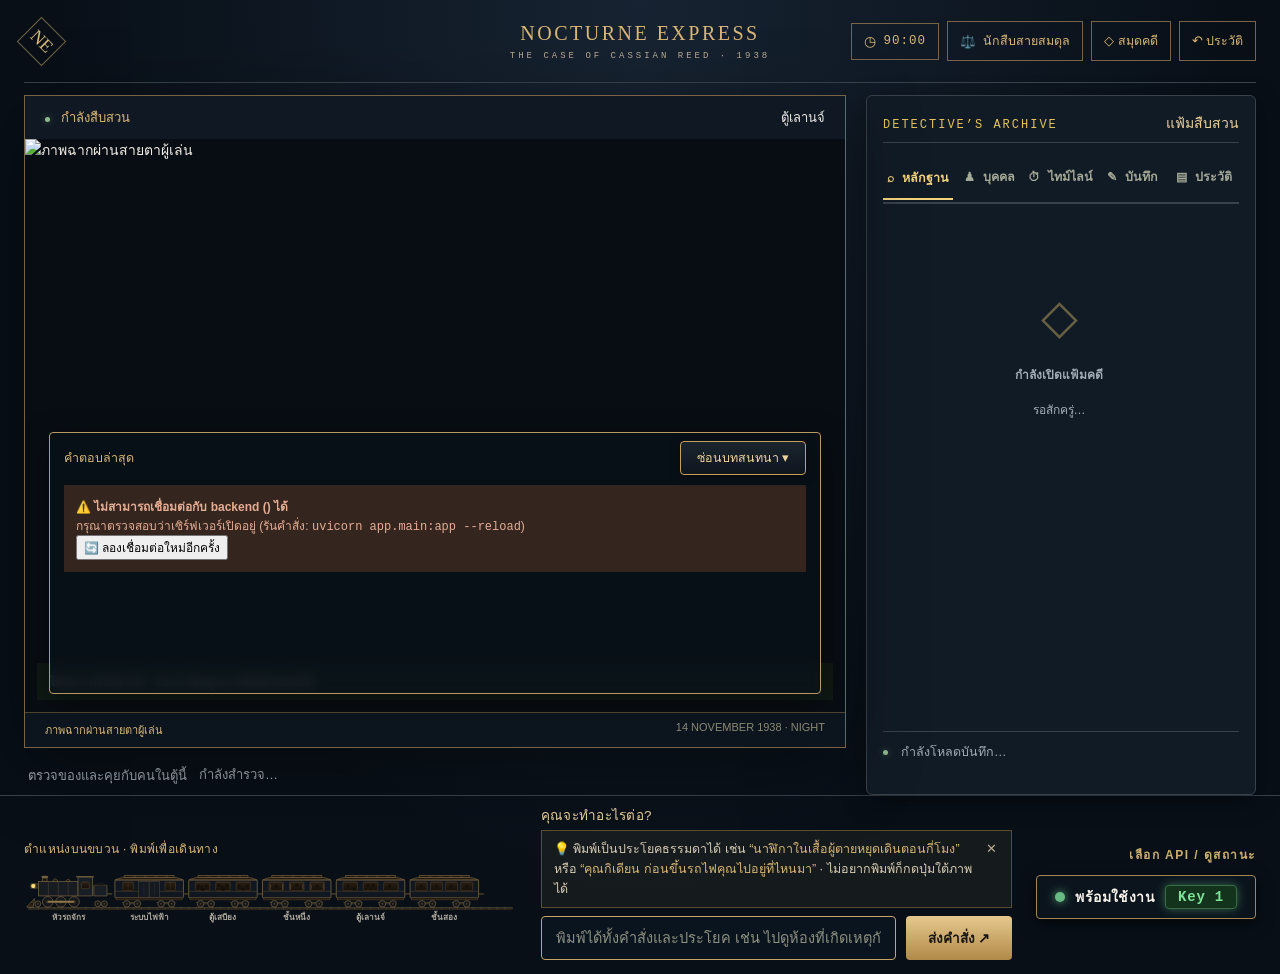
==== commit 9e0e1879: "Prepare the game for a hands-on showcase on one machine Other people will play on the presenter's ma" ====
--- a/frontend/index.html
+++ b/frontend/index.html
@@ -453,9 +453,13 @@
         <div class="quick-actions">
             <label for="chatInput" class="dock-input-label">คุณจะทำอะไรต่อ?</label>
         </div>
+        <div id="playTips" class="play-tips" role="note">
+            <span>💡 พิมพ์เป็นประโยคธรรมดาได้ เช่น <q>นาฬิกาในเสื้อผู้ตายหยุดเดินตอนกี่โมง</q> หรือ <q>คุณกิเดียน ก่อนขึ้นรถไฟคุณไปอยู่ที่ไหนมา</q> · ไม่อยากพิมพ์ก็กดปุ่มใต้ภาพได้</span>
+            <button type="button" id="closeTips" aria-label="ปิดเคล็ดลับ">✕</button>
+        </div>
         <form onsubmit="sendMessage(event)" class="chat-input-bar">
             <label class="sr-only" for="chatInput">คำสั่งสืบสวนภาษาไทย</label>
-            <input id="chatInput" type="text" placeholder="พิมพ์ เช่น ไปตู้ 4 หรือ สอบปากคำกิเดียน" autocomplete="off">
+            <input id="chatInput" type="text" placeholder="พิมพ์ได้ทั้งคำสั่งและประโยค เช่น ไปดูห้องที่เกิดเหตุกันเถอะ" autocomplete="off">
             <button type="submit" id="sendBtn">
                 <span id="sendBtnText">ส่งคำสั่ง</span>
                 <span aria-hidden="true"> ↗</span>
@@ -562,7 +566,7 @@
       }
     };
     </script>
-    <script src="js/history.js?v=20261031-route7"></script><script src="js/novel.js?v=20261031-route7"></script><script src="js/narrative.js?v=20261031-route7"></script><script src="js/chat.js?v=20261103-service-errors"></script><script src="js/art.js?v=20261031-route7"></script><script src="js/pixel.js?v=20261103-evidence-only"></script>
+    <script src="js/history.js?v=20261031-route7"></script><script src="js/novel.js?v=20261031-route7"></script><script src="js/narrative.js?v=20261031-route7"></script><script src="js/chat.js?v=20261117-step-label"></script><script src="js/art.js?v=20261031-route7"></script><script src="js/pixel.js?v=20261103-evidence-only"></script>
     <script src="js/cinematic.js?v=20261031-route7"></script>
 </body>
 </html>
--- a/frontend/css/cinematic.css
+++ b/frontend/css/cinematic.css
@@ -1079,6 +1079,18 @@
   .wordmark>span { font-size: 20px; letter-spacing: 2.5px; }
 }
 
+/* แถบด้านบนแบ่งสามช่อง ซ้าย กลาง ขวา ให้ชื่อเกมมีพื้นที่ของตัวเอง
+   เดิมชื่อเกมลอยอยู่กลางแถบ (position: absolute) จึงไม่จองที่ กลุ่มขวาที่กว้างเกินครึ่งจอจะยื่นเข้ามาทับ
+   ช่องข้างใช้ 1fr ที่ไม่หดต่ำกว่าเนื้อหา ถ้ากลุ่มขวากว้างขึ้น ชื่อเกมจะถูกดันไปทางซ้ายแทนการถูกทับ */
+@media (min-width: 1201px) {
+  .masthead { display: grid; grid-template-columns: 1fr auto 1fr; column-gap: 24px; }
+  .masthead .header-left { grid-column: 1; justify-self: start; }
+  .masthead .wordmark { position: static; transform: none; grid-column: 2; }
+  .masthead .header-right { grid-column: 3; justify-self: end; margin-left: 0; }
+  /* ห้ามตัดบรรทัดในปุ่มและกล่องข้อมูล ไม่งั้นช่องขวาจะหดจนข้อความแตกเป็นสองบรรทัดแทนการดันชื่อเกม */
+  .masthead .header-right > * { white-space: nowrap; }
+}
+
 /* Keep the command input usable when the map and API status need another row. */
 @media (max-width: 1200px) {
   .command-dock {
@@ -1106,3 +1118,16 @@
   .interaction-strip .chips-scroll, .interaction-strip #visibleObjects { min-width: 0; max-width: 100%; }
   .chat-input-bar { gap: 6px; }
 }
+
+/* แถบเคล็ดลับเหนือช่องพิมพ์ (ซ่อนเองหลังผู้เล่นส่งคำสั่ง 3 ครั้ง) */
+.play-tips{display:flex;align-items:flex-start;gap:10px;margin:0 0 8px;padding:8px 10px 8px 12px;border:1px solid #5a4c33;background:rgba(197,171,114,0.07);color:#d8cdb4;font-size:12.5px;line-height:1.6}
+.play-tips[hidden]{display:none}
+.play-tips>span{flex:1;min-width:0}
+.play-tips q{color:var(--gold);quotes:"“" "”"}
+.play-tips button{flex-shrink:0;border:0;background:none;color:#b9ab91;font-size:13px;line-height:1;padding:3px 4px;cursor:pointer}
+.play-tips button:hover,.play-tips button:focus-visible{color:var(--gold)}
+/* การ์ดบรีฟคดีในแท็บประวัติแสดงตัวอย่างประโยคด้วย */
+.hints-box{display:block;margin-top:12px;padding:10px 12px;border:1px solid #4a4130;background:rgba(197,171,114,0.06)}
+.hints-title{color:var(--gold);font-size:12.5px;margin-bottom:6px}
+.hints-list{display:grid;gap:4px;font-size:12.5px;line-height:1.6}
+.hints-list code{color:var(--gold);background:rgba(0,0,0,.25);padding:0 4px}
